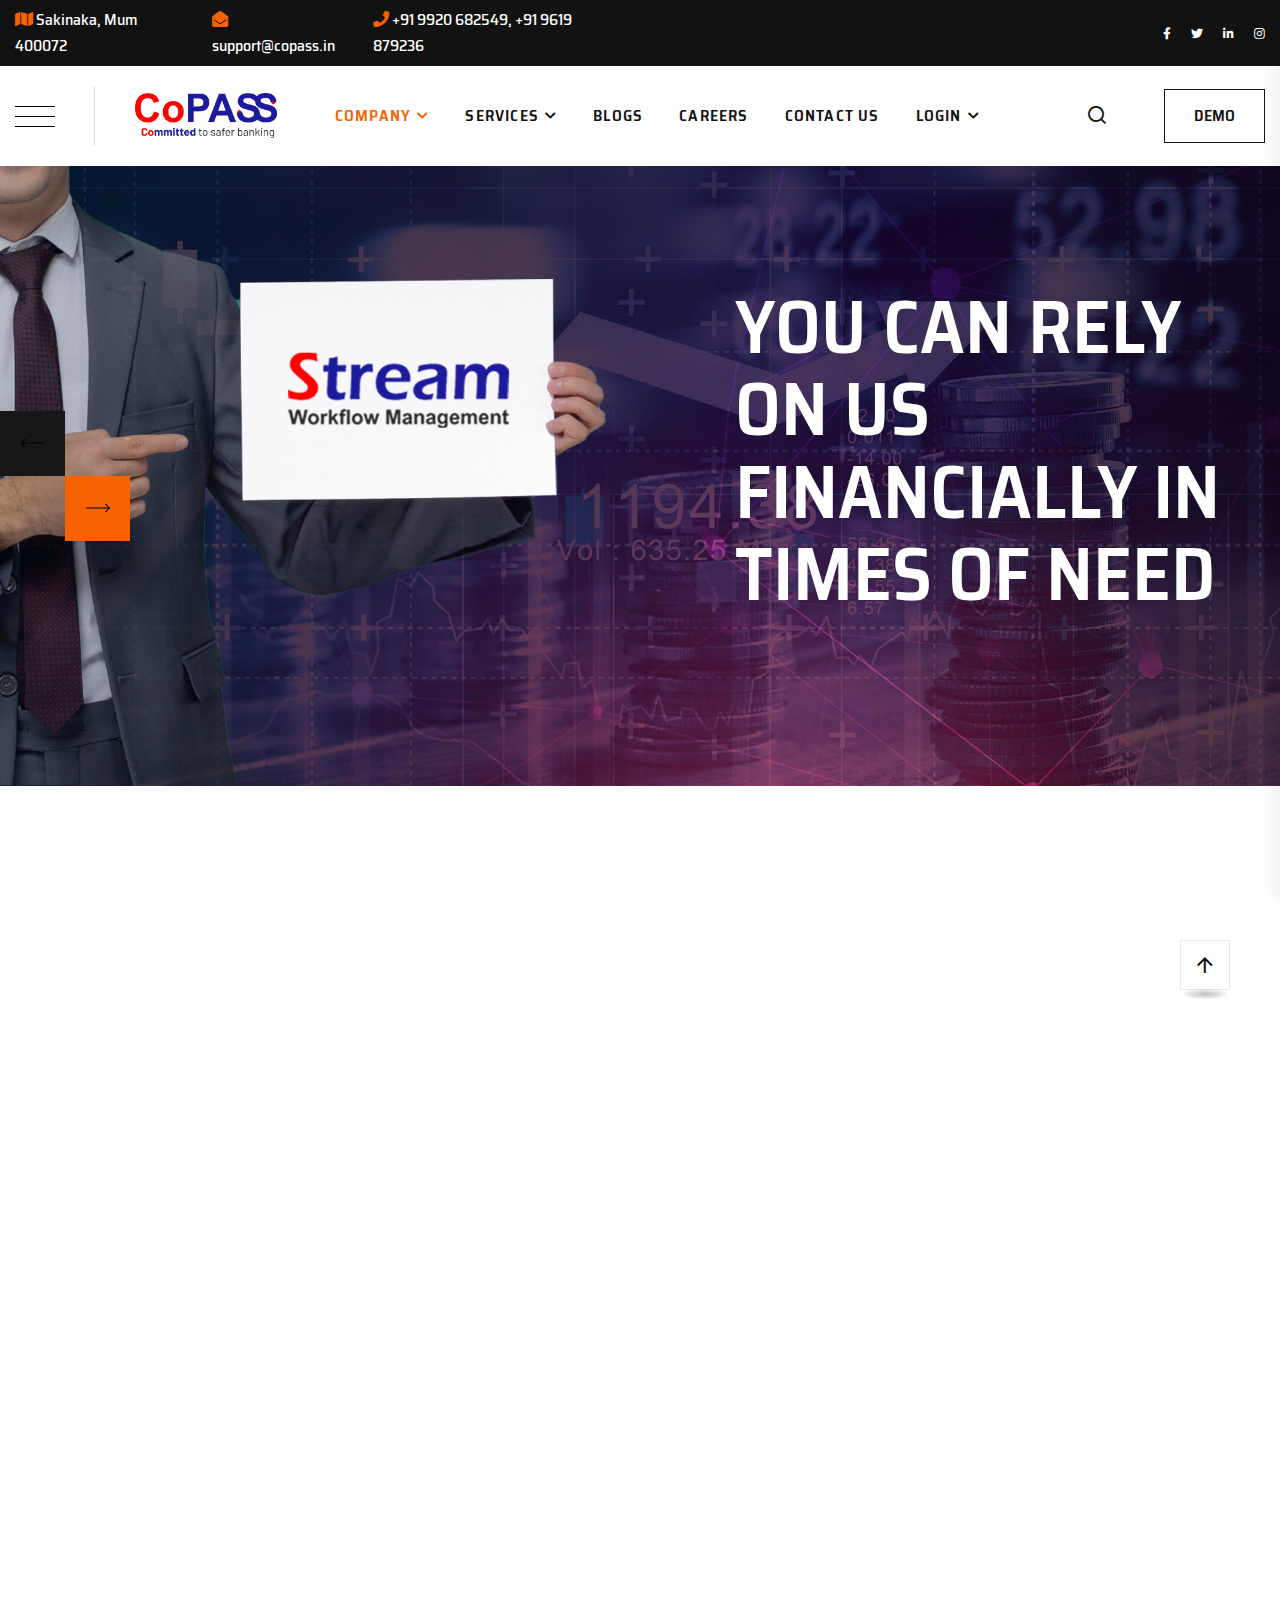
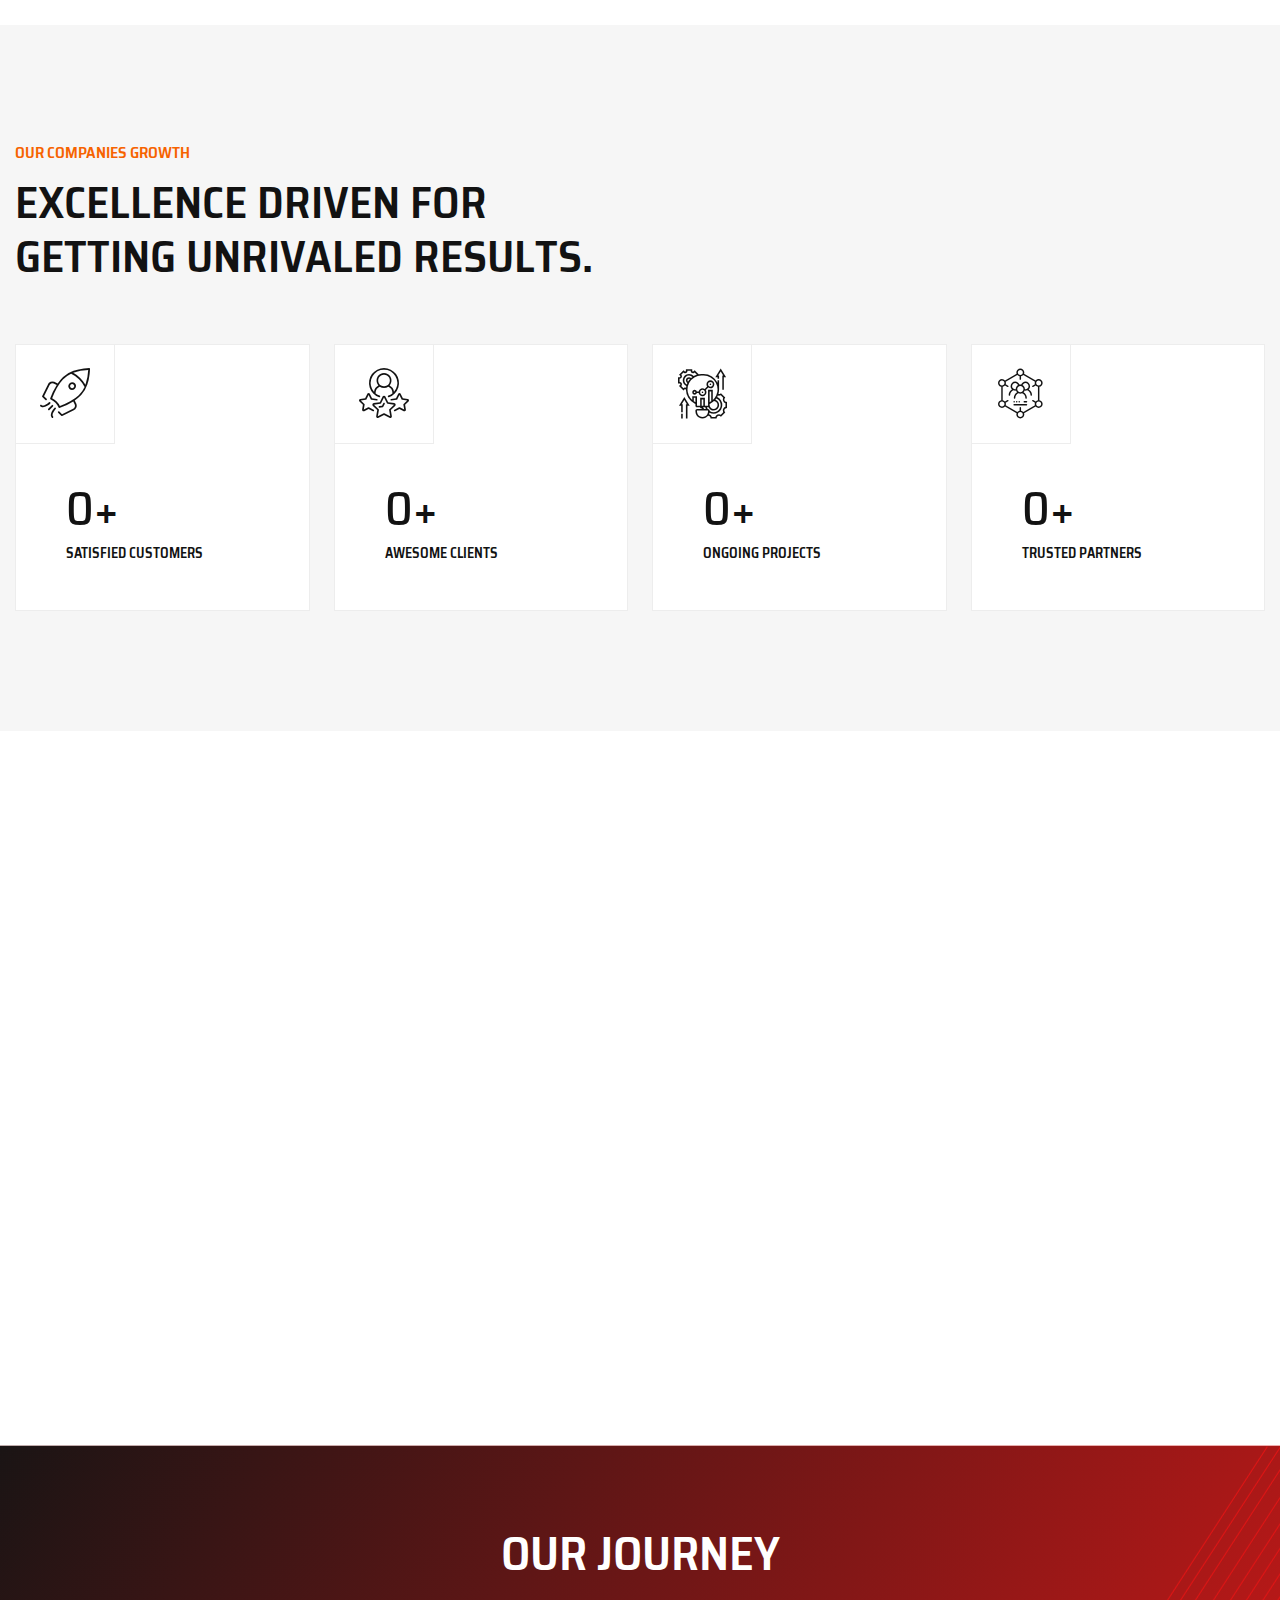
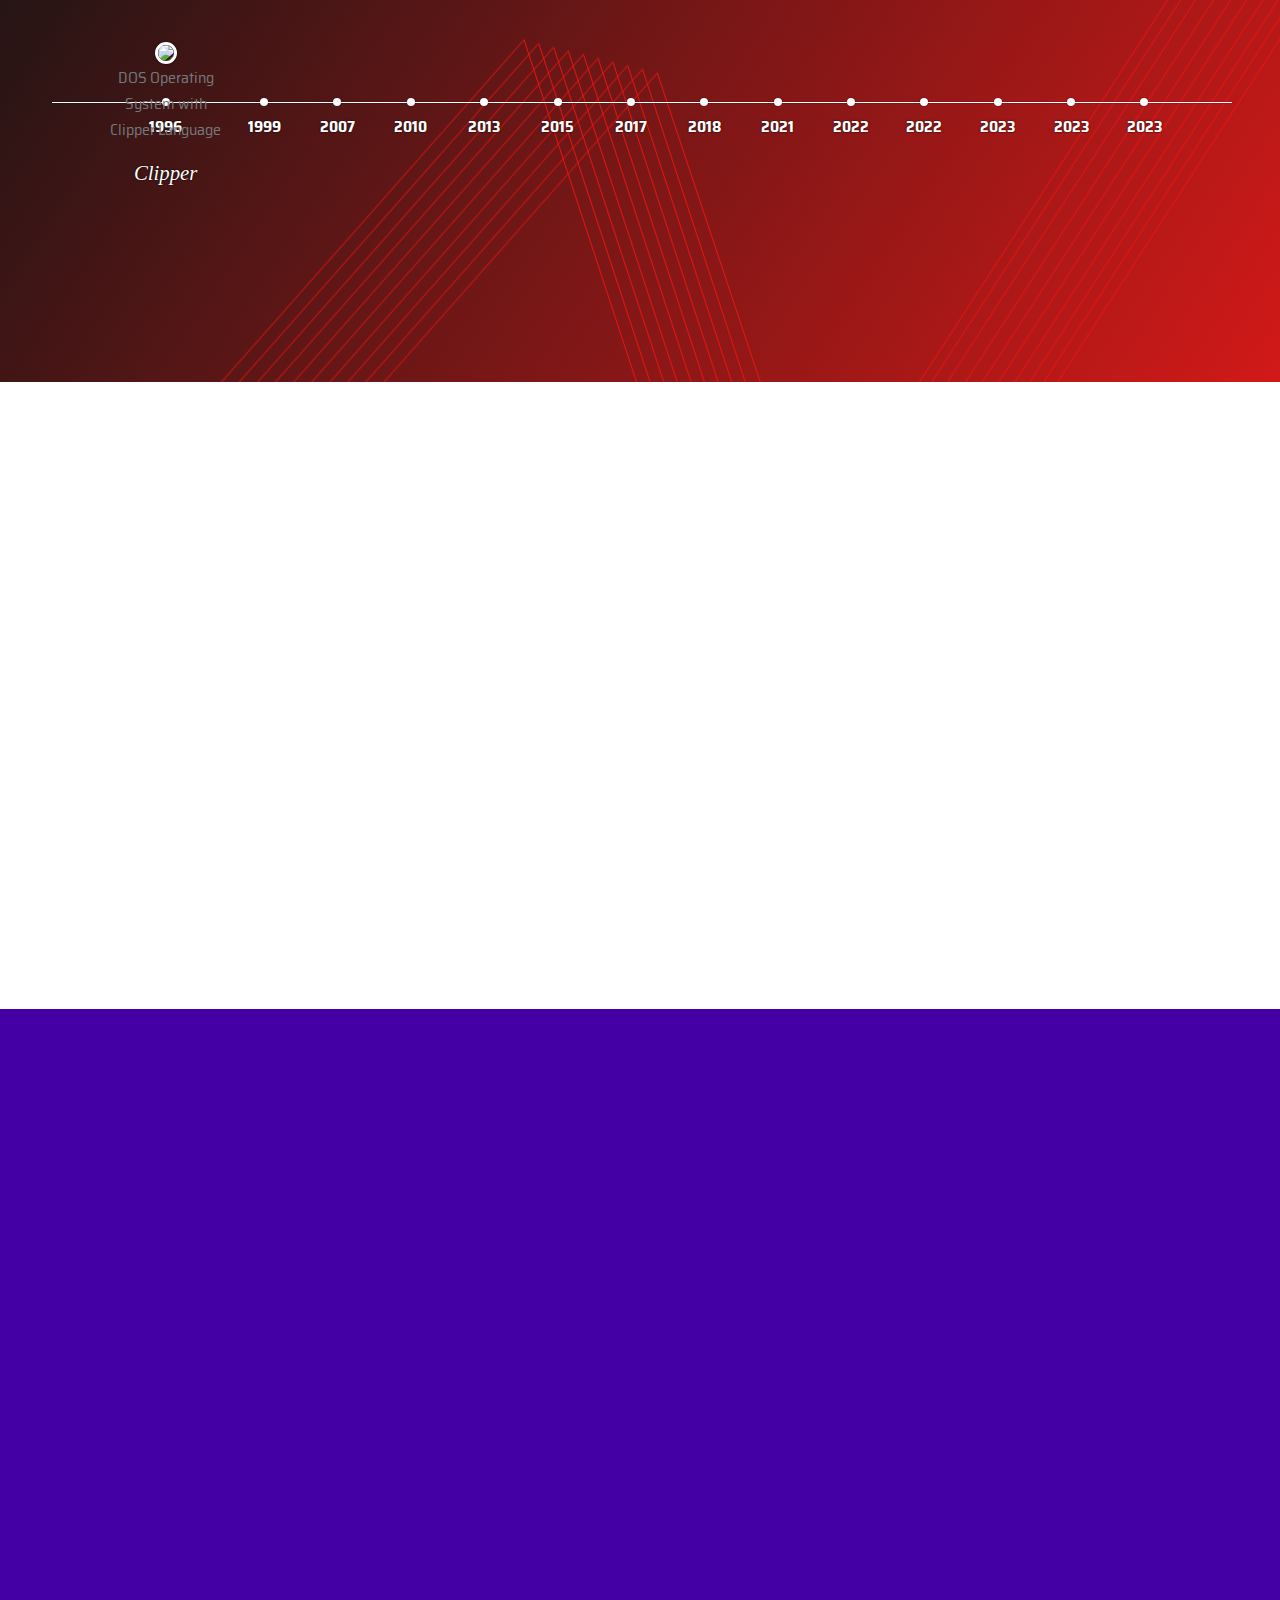
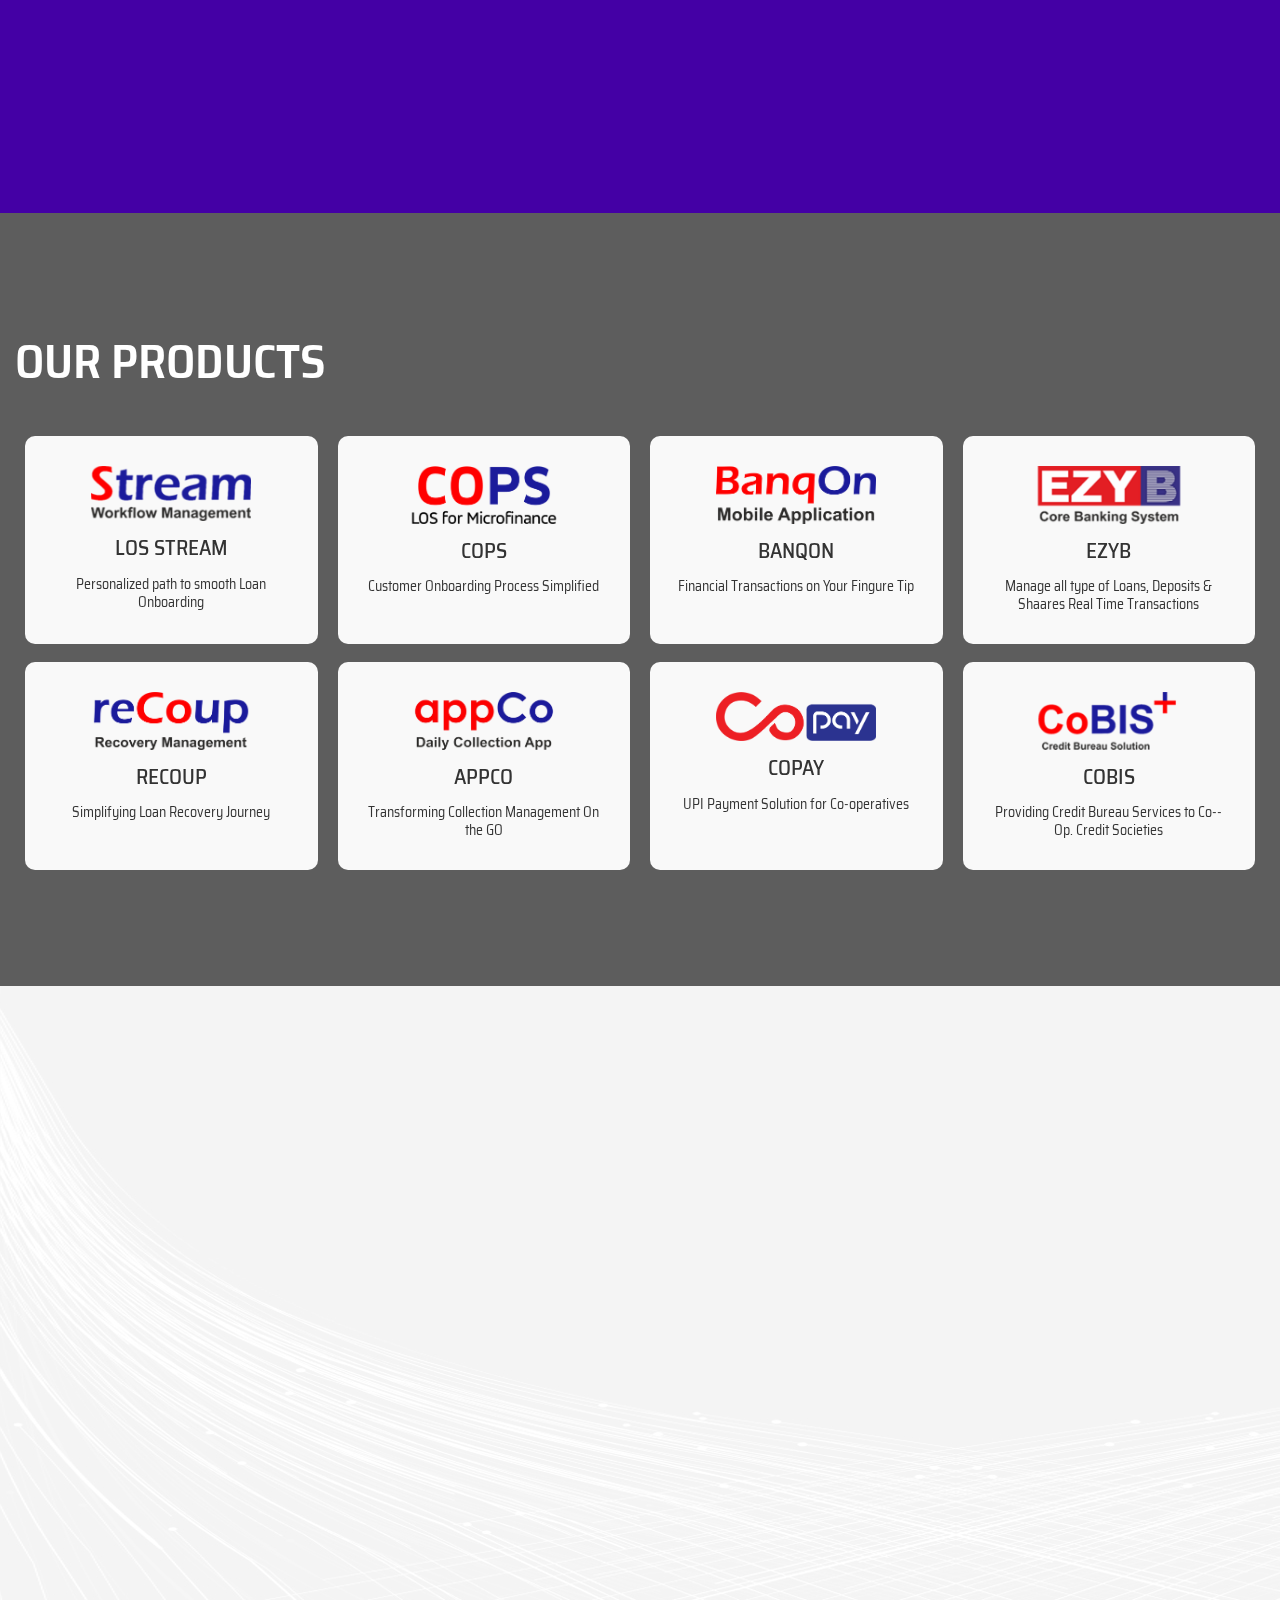
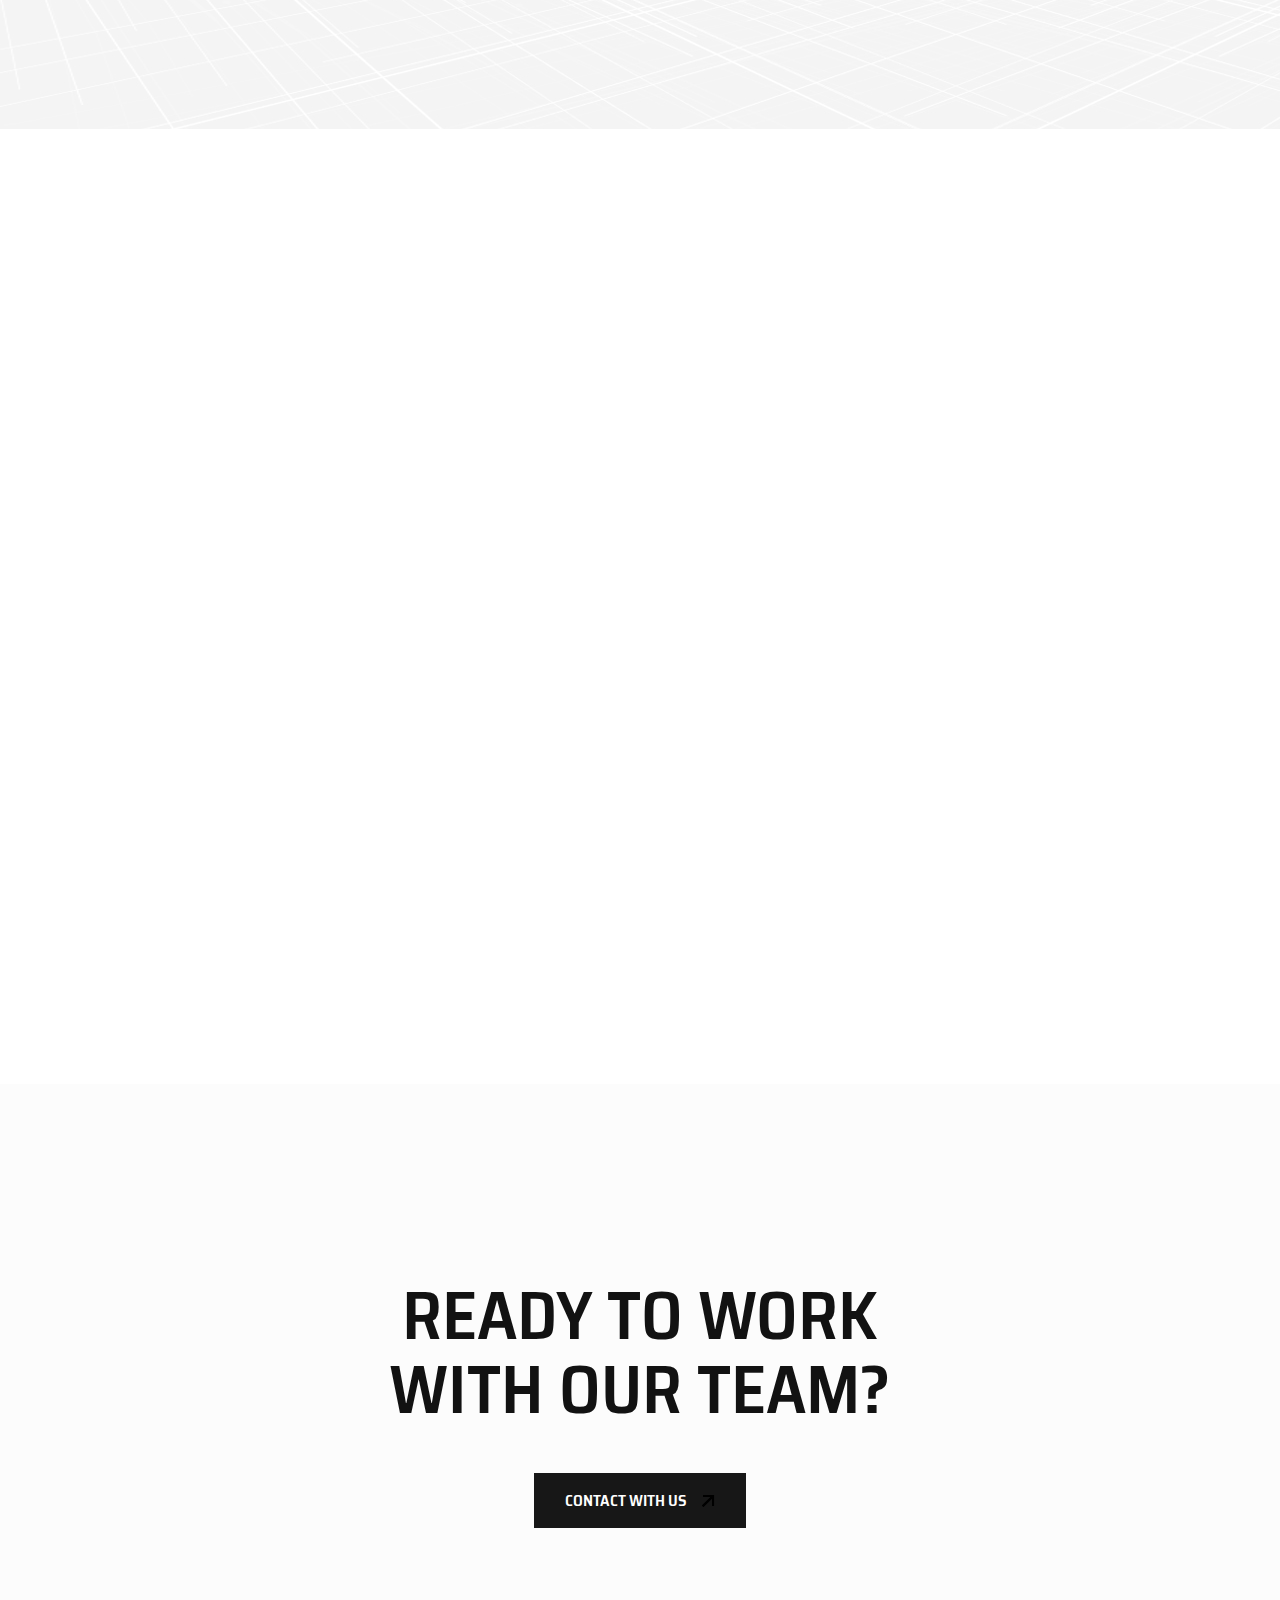
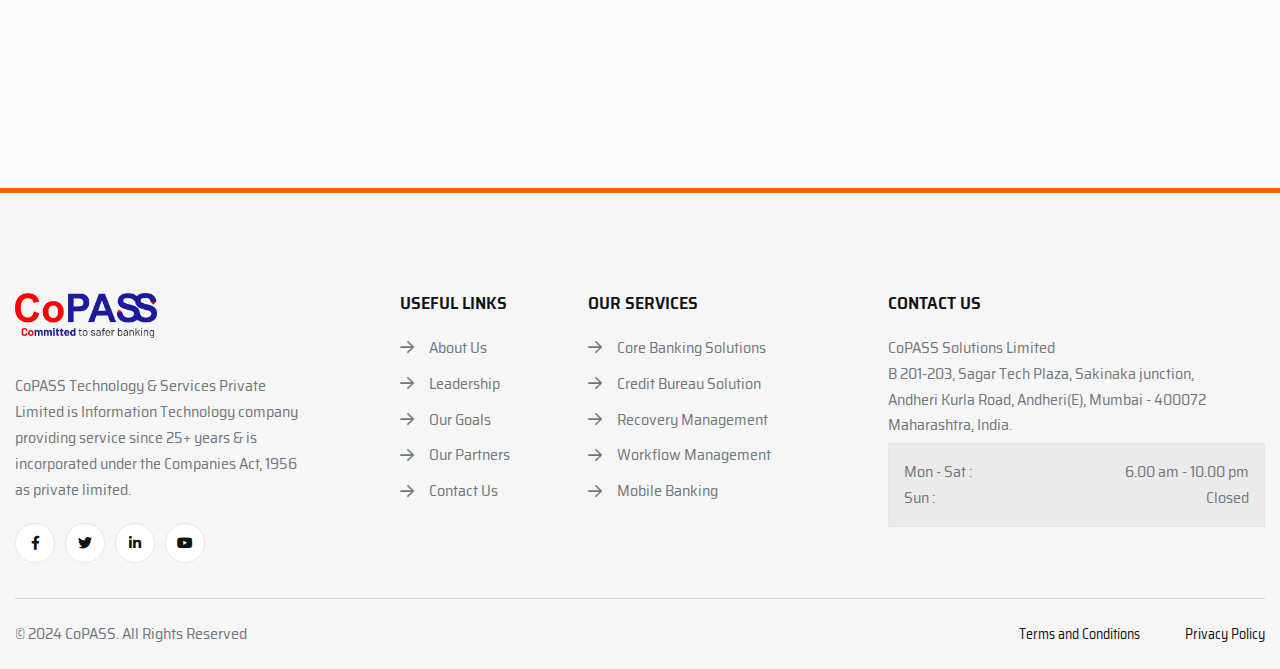
==== index.html @ dddc406e "CoPASS" ====
<!doctype html>
<html class="no-js" lang="en">

<head>
    <meta charset="utf-8">
    <meta http-equiv="x-ua-compatible" content="ie=edge">
    <title>CoPASS</title>
    <meta name="description" content="Renova - Construction Building & Renovation Template">
    <meta name="viewport" content="width=device-width, initial-scale=1">

    <link rel="shortcut icon" type="image/x-icon" href="assets/img/favicon.png">

    <!-- CSS here -->
    <link rel="stylesheet" href="assets/css/bootstrap.min.css">
    <link rel="stylesheet" href="assets/css/animate.min.css">
    <link rel="stylesheet" href="assets/css/magnific-popup.css">
    <link rel="stylesheet" href="assets/css/fontawesome-all.min.css">
    <link rel="stylesheet" href="assets/css/fontello.css">
    <link rel="stylesheet" href="assets/css/flaticon-set.css">
    <link rel="stylesheet" href="assets/css/swiper-bundle.min.css">
    <link rel="stylesheet" href="assets/css/default-icons.css">
    <link rel="stylesheet" href="assets/css/default.css">
    <link rel="stylesheet" href="assets/css/odometer.css">
    <link rel="stylesheet" href="assets/css/jquery-ui.css">
    <link rel="stylesheet" href="assets/css/aos.css">
    <link rel="stylesheet" href="assets/css/tg-cursor.css">
    <link rel="stylesheet" href="assets/css/main.css">
    <link rel="stylesheet" href="assets/css/custom.css">
</head>

<body>

    <!--Preloader-->
    <div id="preloader">
        <div id="loader" class="loader">
            <div class="loader-container">
                <div class="loader-icon"><img src="assets/img/logo/preloader.svg" alt="Preloader"></div>
            </div>
        </div>
    </div>
    <!--Preloader-end -->

    <!-- Scroll-top -->
    <button class="scroll__top scroll-to-target" data-target="html">
        <i class="renova-up-arrow"></i>
    </button>
    <!-- Scroll-top-end-->

    <!-- header-area -->
    <header>
        <div class="tg-header__top">
            <div class="container custom-container">
                <div class="row align-items-center">
                    <div class="col-lg-6">
                        <div class="tg-header__top-menu">
                            <ul class="list-wrap">
                                <li>
                                    <i class="fas fa-map"></i> Sakinaka, Mum 400072
                                </li>
                                <li>
                                    <i class="fas fa-envelope-open"></i> support@copass.in
                                </li>
                                <li>
                                    <i class="fas fa-phone"></i> +91 9920 682549, +91 9619 879236
                                </li>
                            </ul>
                        </div>
                    </div>
                    <!-- <div class="col-lg-4">
                        <div class="tg-header__top-delivery">
                            <p>Express delivery and free returns within 24 hours</p>
                        </div>
                    </div> -->
                    <div class="col-lg-6">
                        <div class="tg-header__top-social">
                            <ul class="list-wrap">
                                <li><a href="https://www.facebook.com/" target="_blank"><i class="fab fa-facebook-f"></i></a></li>
                                <li><a href="https://twitter.com/home" target="_blank"><i class="fab fa-twitter"></i></a></li>
                                <li><a href="https://www.linkedin.com/" target="_blank"><i class="fab fa-linkedin-in"></i></a></li>
                                <li><a href="https://www.instagram.com/" target="_blank"><i class="fab fa-instagram"></i></a></li>
                            </ul>
                        </div>
                    </div>
                </div>
            </div>
        </div>
        <div id="header-fixed-height"></div>
        <div id="sticky-header" class="tg-header__area">
            <div class="container custom-container">
                <div class="row">
                    <div class="col-12">
                        <div class="tgmenu__wrap">
                            <nav class="tgmenu__nav">
                                <div class="offCanvas-toggle">
                                    <a href="javascript:void(0)" class="menu-tigger">
                                        <img src="assets/img/icons/bar_icon.svg" alt="" class="injectable">
                                    </a>
                                </div>
                                <div class="logo">
                                    <a href="index.html"><img src="assets/img/Copass_logo.png" alt="Logo"></a>
                                </div>
                                <div class="tgmenu__navbar-wrap tgmenu__main-menu d-none d-xl-flex">
                                    <ul class="navigation">
                                        <li class="active menu-item-has-children"><a href="#">Company</a>
                                            <ul class="sub-menu">
                                                <li class="active"><a href="about.html">About Us</a></li>
                                                <li><a href="Leadership.html">Leadership</a></li>
                                                <li><a href="Goals.html">Our Goals</a></li>
                                                <li><a href="Partners.html">Partners</a></li>
                                                <li><a href="clients.html">Clients</a></li>
                                            </ul>
                                        </li>
                                        <li class="menu-item-has-children"><a href="#">Services</a>
                                            <ul class="sub-menu">
                                                <li><a href="CoreBankingSolutions.html">Core Banking Solutions</a></li>
                                                <li><a href="CreditBureauSolution.html">Credit Bureau Solution</a></li>
                                                <li><a href="RecoveryManagement.html">Recovery Management</a></li>
                                                <li><a href="WorkflowManagement.html">Workflow Management</a></li>
                                                <li><a href="ManagementDashboard.html">Management Dashboard</a></li>
                                                <li><a href="MobileBanking.html">Mobile Banking</a></li>
                                            </ul>
                                        </li>
                                        <li>
                                            <a href="Blogs.html">Blogs</a>
                                        </li>
                                        <li>
                                            <a href="Careers.html">Careers</a>
                                        </li>
                                        <li>
                                            <a href="contact.html">Contact Us</a>
                                        </li>
                                        <li class="menu-item-has-children"><a href="#">Login</a>
                                            <ul class="sub-menu">
                                                <li><a href="https://ecloud.copass.in/Home.aspx"><img src="assets/img/ezyb.png" height="45"></a></li>
                                                <li><a href="https://ecloud.copass.in/civslogin.aspx"><img src="assets/img/cobis.png" height="45"></a></li>
                                                <li><a href="http://stream.copass.in/WF_LIVE/auth" target="_blank"><img src="assets/img/stream.png" height="45"></a></li>
                                            </ul>
                                        </li>
                                       
                                        <!-- <li class="menu-item-has-children"><a href="#">Pages</a>
                                            <ul class="sub-menu">
                                                <li><a href="about.html">About Us</a></li>
                                                <li><a href="services.html">Our Services</a></li>
                                                <li><a href="services-details.html">Services Details</a></li>
                                                <li><a href="history.html">Company History</a></li>
                                                <li><a href="company.html">Company Values</a></li>
                                                <li><a href="office.html">Our Offices</a></li>
                                                <li><a href="clients.html">Our clients</a></li>
                                                <li><a href="faq.html">Faq Page</a></li>
                                                <li><a href="team.html">Team Page</a></li>
                                                <li><a href="team-details.html">Team Details</a></li>
                                                <li><a href="appointment.html">Appointment Page</a></li>
                                                <li><a href="contact.html">Contact Us</a></li>
                                            </ul>
                                        </li> -->
                                    </ul>
                                </div>
                                <div class="tgmenu__action">
                                    <ul class="list-wrap">
                                        <li class="header-search">
                                            <a href="javascript:void(0)" class="search-open-btn"><i class="renova-search"></i></a>
                                        </li>
                                        <!-- <li class="header-cart">
                                            <a href="shop.html" class="cart-count">
                                                <i class="renova-cart"></i>
                                                <span class="mini-cart-count">2</span>
                                            </a>
                                        </li> -->
                                        <li class="header-btn">
                                            <a href="javascript:void(0)" class="btn border-btn demo-trigger">Demo</a>
                                        </li>
                                    </ul>
                                </div>
                                <div class="mobile-nav-toggler"><i class="tg-flaticon-menu-1"></i></div>
                            </nav>
                        </div>
                    </div>
                </div>
            </div>
        </div>

        <!-- Mobile Menu  -->
        <div class="tgmobile__menu">
            <nav class="tgmobile__menu-box">
                <div class="close-btn"><i class="tg-flaticon-close-1"></i></div>
                <div class="nav-logo">
                    <a href="index.html"><img src="assets/img/Copass_logo.png" alt="Logo"></a>
                </div>
                <div class="tgmobile__search">
                    <form action="#">
                        <input type="text" placeholder="Search here...">
                        <button><i class="fas fa-search"></i></button>
                    </form>
                </div>
                <div class="tgmobile__menu-outer">
                    <!--Here Menu Will Come Automatically Via Javascript / Same Menu as in Header-->
                </div>
                <div class="social-links">
                    <ul class="list-wrap">
                        <li><a href="#"><i class="fab fa-facebook-f"></i></a></li>
                        <li><a href="#"><i class="fab fa-twitter"></i></a></li>
                        <li><a href="#"><i class="fab fa-instagram"></i></a></li>
                        <li><a href="#"><i class="fab fa-linkedin-in"></i></a></li>
                        <li><a href="#"><i class="fab fa-youtube"></i></a></li>
                    </ul>
                </div>
            </nav>
        </div>
        <div class="tgmobile__menu-backdrop"></div>
        <!-- End Mobile Menu -->

        <!-- header-search -->
        <div class="search__popup">
            <div class="container">
                <div class="row">
                    <div class="col-12">
                        <div class="search__wrapper">
                            <div class="search__close">
                                <button type="button" class="search-close-btn">
                                    <svg width="18" height="18" viewBox="0 0 18 18" fill="none"
                                        xmlns="http://www.w3.org/2000/svg">
                                        <path d="M17 1L1 17" stroke="currentColor" stroke-width="1.5" stroke-linecap="round"
                                            stroke-linejoin="round"></path>
                                        <path d="M1 1L17 17" stroke="currentColor" stroke-width="1.5" stroke-linecap="round"
                                            stroke-linejoin="round"></path>
                                    </svg>
                                </button>
                            </div>
                            <div class="search__form">
                                <form action="#">
                                    <div class="search__input">
                                        <input class="search-input-field" type="text" placeholder="Type keywords here">
                                        <span class="search-focus-border"></span>
                                        <button>
                                            <svg width="20" height="20" viewBox="0 0 20 20" fill="none"
                                                xmlns="http://www.w3.org/2000/svg">
                                                <path d="M9.55 18.1C14.272 18.1 18.1 14.272 18.1 9.55C18.1 4.82797 14.272 1 9.55 1C4.82797 1 1 4.82797 1 9.55C1 14.272 4.82797 18.1 9.55 18.1Z" stroke="currentColor" stroke-width="1.5" stroke-linecap="round" stroke-linejoin="round"></path>
                                                <path d="M19.0002 19.0002L17.2002 17.2002" stroke="currentColor" stroke-width="1.5" stroke-linecap="round" stroke-linejoin="round"></path>
                                            </svg>
                                        </button>
                                    </div>
                                </form>
                            </div>
                        </div>
                    </div>
                </div>
            </div>
        </div>
        <div class="search-popup-overlay"></div>
        <!-- header-search-end -->

        <!-- offCanvas-menu -->
        <div class="offCanvas__info">
            <div class="offCanvas__close-icon menu-close">
                <button><i class="far fa-window-close"></i></button>
            </div>
            <div class="offCanvas__logo mb-30">
                <a href="index.html"><img src="assets/img/Copass_logo.png" alt="Logo"></a>
            </div>
            <div class="offCanvas__side-info mb-30">
                <div class="contact-list mb-30">
                    <h4>Office Address</h4>
                    <p>B 201-203, Sagar Tech Plaza, Sakinaka junction, Andheri Kurla Road, Andheri(E),Mumbai-400072</p>
                </div>
                <div class="contact-list mb-30">
                    <h4>Phone Number</h4>
                    <p>+91 9920 682549</p>
                    <p>+91 9619 879236</p>
                </div>
                <div class="contact-list mb-30">
                    <h4>Email Address</h4>
                    <p>support@copass.in</p>
                    <!-- <p>example.mail@hum.com</p> -->
                </div>
            </div>
            <div class="offCanvas__social-icon mt-30">
                <a href="javascript:void(0)"><i class="fab fa-facebook-f"></i></a>
                <a href="javascript:void(0)"><i class="fab fa-twitter"></i></a>
                <a href="javascript:void(0)"><i class="fab fa-google-plus-g"></i></a>
                <a href="javascript:void(0)"><i class="fab fa-instagram"></i></a>
            </div>
        </div>
        <div class="offCanvas__overly"></div>
        <!-- offCanvas-menu-end -->


        <!-- Demo -->
        <div class="offCanvas__info1">
            <div class="offCanvas__close-icon menu-close">
                <button><i class="far fa-window-close"></i></button>
            </div>
            <div class="offCanvas__logo mb-30">
                <h3>Request For Demo</h3>
            </div>
            <div class="offCanvas__side-info mb-30 contact__form">

                <div class="row">
                    <div class="col-md-6">
                        <div class="form-grp">
                            <label>First Name</label>
                            <input type="text" class="form-control" name="" placeholder="Firt Name" />
                        </div>
                    </div>
                    <div class="col-md-6">
                        <div class="form-grp">
                            <label>Last Name</label>
                            <input type="text" class="form-control" name="" placeholder="Last Name" />
                        </div>
                    </div>
                    <div class="col-md-12">
                        <div class="form-grp">
                            <label>Email</label>
                            <input type="Email" class="form-control" name="" placeholder="Name here" />
                        </div>
                    </div>
                    <div class="col-md-12">
                        <div class="form-grp">
                            <label>Phone Number</label>
                            <input type="Email" class="form-control" name="" placeholder="Name here" />
                        </div>
                    </div>
                    <div class="col-md-12">
                        <div class="form-grp">
                            <button type="submit" class="btn btn-two d-block">Request Sent</button>
                        </div>
                    </div>
                </div>
            </div>
        </div>
        <div class="offCanvas__overly"></div>
        <!-- Demo-end -->

    </header>
    <!-- header-area-end -->



    <!-- main-area -->
    <main class="main-area fix">

       <!-- slider-area -->
       <section class="slider__area-two">
        <div class="swiper slider-active-two">
            <div class="swiper-wrapper">
                <div class="swiper-slide slider__bg-two" data-background="assets/img/slider/slider_shape5_14.png">
                    <div class="container">
                        <div class="row justify-content-end">
                            <div class="col-xl-6 col-lg-6">
                                <div class="slider__content-two">
                                    <!-- <span class="sub-title">Stream</span> -->
                                    <h2 class="title">You can rely on us financially in times of need</h2>
                                    <!-- <div class="slider__btn">
                                        <a href="services.html" class="btn btn-two">View Our Services <img src="assets/img/icons/right_arrow.svg" alt=""  class="injectable"></a>
                                        <a href="http://www.youtube.com/watch?v=1iIZeIy7TqM" class="btn popup-video">Watch Our Story <i class=" renova-play"></i></a>
                                    </div> -->
                                </div>
                            </div>
                        </div>
                    </div>
                    <div class="slider__shape" data-background="assets/img/slider/slider_shape5_14.png"></div>
                </div>
                <div class="swiper-slide slider__bg-two" data-background="assets/img/slider/slider_shape5_15.png">
                    <div class="container">
                        <div class="row justify-content-end">
                            <div class="col-xl-7 col-lg-7">
                                <div class="slider__content-two">
                                    <!-- <span class="sub-title">We’re working since 1985 in this field2</span> -->
                                    <h2 class="title">Loan Onboarding Process Simplified for JLG Loans</h2>
                                    <!-- <div class="slider__btn">
                                        <a href="services.html" class="btn btn-two">View Our Services <img src="assets/img/icons/right_arrow.svg" alt=""  class="injectable"></a>
                                        <a href="http://www.youtube.com/watch?v=1iIZeIy7TqM" class="btn popup-video">Watch Our Story <i class=" renova-play"></i></a>
                                    </div> -->
                                </div>
                            </div>
                        </div>
                    </div>
                    <div class="slider__shape" data-background="assets/img/slider/slider_shape5_15.png"></div>
                </div>
                <div class="swiper-slide slider__bg-two" data-background="assets/img/slider/slider_shape5_17.png">
                    <div class="container">
                        <div class="row justify-content-end">
                            <div class="col-xl-7 col-lg-7">
                                <div class="slider__content-two">
                                    <!-- <span class="sub-title">We’re working since 1985 in this field3</span> -->
                                    <h2 class="title">Mobile Banking for Easy Transactions</h2>
                                    <!-- <div class="slider__btn">
                                        <a href="services.html" class="btn btn-two">View Our Services <img src="assets/img/icons/right_arrow.svg" alt=""  class="injectable"></a>
                                        <a href="http://www.youtube.com/watch?v=1iIZeIy7TqM" class="btn popup-video">Watch Our Story <i class=" renova-play"></i></a>
                                    </div> -->
                                </div>
                            </div>
                        </div>
                    </div>
                    <div class="slider__shape" data-background="assets/img/slider/slider_shape5_17.png"></div>
                </div>
                <div class="swiper-slide slider__bg-two" data-background="assets/img/slider/slider_shape5_20.png">
                    <div class="container">
                        <div class="row justify-content-end">
                            <div class="col-xl-7 col-lg-7">
                                <div class="slider__content-two">
                                    <!-- <span class="sub-title"><img src="assets/img/Recoup_logo_white.png" height="100px" /></span> -->
                                    <h2 class="title">Empowering Recovery, Enabling Growth</h2>
                                    <!-- <div class="slider__btn">
                                        <a href="services.html" class="btn btn-two">View Our Services <img src="assets/img/icons/right_arrow.svg" alt=""  class="injectable"></a>
                                        <a href="http://www.youtube.com/watch?v=1iIZeIy7TqM" class="btn popup-video">Watch Our Story <i class=" renova-play"></i></a>
                                    </div> -->
                                </div>
                            </div>
                        </div>
                    </div>
                    <div class="slider__shape" data-background="assets/img/slider/slider_shape5_20.png"></div>
                </div>
            </div>
            <div class="slider__nav">
                <button class="slider-button-prev"><img src="assets/img/icons/long_left_arrow.svg" alt="" class="injectable"></button>
                <button class="slider-button-next"><img src="assets/img/icons/long_right_arrow.svg" alt="" class="injectable"></button>
            </div>
        </div>
       </section>
       <!-- slider-area-end -->

        <div class="about-area default-padding">
            <div class="container">
                <div class="row">
                    <div class="col-md-6 info-content" data-aos="fade-up" data-aos-delay="200">
                        <h1>We offer product design, <strong>manufacturing and engineering</strong> management services.</h1>
                        <p>
                            Seven world think timed while her. Spoil large oh he rooms on since an. Am up unwilling eagerness perceived incommode. Perceived end knowledge certainly day sweetness why cordially. Ask quick six seven offer see among. Handsome met debating sir dwelling age material. As style lived he worse dried. Offered related so visitor we private removed. Moderate do subjects to distance. Conviction up partiality as delightful is discovered. Yet jennings resolved disposed. 
                        </p>
                        <div class="author">
                            <div class="thumb">
                                <img src="file:///D:/Envato/Website%20Template/buildco-industrial-construction-template-2024-04-28-23-14-44-utc/Buildco%20v1.0/source/assets/img/800x800.png" alt="Thumb">
                            </div>
                            <div class="info">
                                <h4>Ahmed Kamal - <strong>Chairman</strong></h4>
                                <img src="file:///D:/Envato/Website%20Template/buildco-industrial-construction-template-2024-04-28-23-14-44-utc/Buildco%20v1.0/source/assets/img/signature.png" alt="signature">
                            </div>
                        </div>
                    </div>
                    <div class="col-md-6 right-content services" data-aos="fade-up" data-aos-delay="200">
                        <div class="content-box">
                            <div class="row">
                                <div class="center">
                                    <div class="col-lg-6 col-sm-6 equal-height">
                                        <div class="item">
                                            <i class="renova-flag"></i>
                                            <h4>Modern Equipments</h4>
                                            <p>
                                                Wisdom new and valley answer. Contented it so is discourse recommend.1
                                            </p>
                                        </div>
                                    </div>
                                    <div class="col-lg-6 col-sm-6 equal-height">
                                        <div class="item">
                                            <i class="renova-flag"></i>
                                            <h4>Expert Engineers</h4>
                                            <p>
                                                Wisdom new and valley answer. Contented it so is discourse recommend2.
                                            </p>
                                        </div>
                                    </div>
                                    <div class="col-lg-6 col-sm-6 equal-height">
                                        <div class="item">
                                            <i class="renova-flag"></i>
                                            <h4>Efficient Factories</h4>
                                            <p>
                                                Wisdom new and valley answer. Contented it so is discourse recommend3.
                                            </p>
                                        </div>
                                    </div>
                                    <div class="col-lg-6 col-sm-6 equal-height">
                                        <div class="item">
                                            <!-- <i class="flaticon-helmet"></i> -->
                                            <i class="renova-flag"></i>
                                            <h4>Safety Commitment</h4>
                                            <p>
                                                Wisdom new and valley answer. Contented it so is discourse recommend4.
                                            </p>
                                        </div>
                                    </div>
                                </div>
                            </div>
                        </div>
                    </div>
                </div>
            </div>
        </div>

        <!-- counter-area -->
        <section class="counter__area-three section-pt-120 section-pb-90 company_growth">
            <div class="container">
                <div class="row">
                    <div class="col-lg-6">
                        <div class="section__title section__title-three mb-60">
                            <span class="sub-title">Our companies growth</span>
                            <h2 class="title">Excellence Driven For Getting Unrivaled Results.</h2>
                        </div>
                    </div>
                </div>
                <div class="row gutter-24">
                    <div class="col-lg-3 col-sm-6">
                        <div class="counter__item-three">
                            <div class="counter__icon-three">
                                <i class="renova-rocket"></i>
                            </div>
                            <div class="counter__content-three">
                                <h2 class="count"><span class="odometer" data-count="158"></span>+</h2>
                                <p>SATISFIED CUSTOMERS</p>
                            </div>
                        </div>
                    </div>
                    <div class="col-lg-3 col-sm-6">
                        <div class="counter__item-three">
                            <div class="counter__icon-three">
                                <i class="renova-user-rating"></i>
                            </div>
                            <div class="counter__content-three">
                                <h2 class="count"><span class="odometer" data-count="182"></span>+</h2>
                                <p>AWESOME CLIENTS</p>
                            </div>
                        </div>
                    </div>
                    <div class="col-lg-3 col-sm-6">
                        <div class="counter__item-three">
                            <div class="counter__icon-three">
                                <i class="renova-construction"></i>
                            </div>
                            <div class="counter__content-three">
                                <h2 class="count"><span class="odometer" data-count="2983"></span>+</h2>
                                <p>ONGOING PROJECTS</p>
                            </div>
                        </div>
                    </div>
                    <div class="col-lg-3 col-sm-6">
                        <div class="counter__item-three">
                            <div class="counter__icon-three">
                                <i class="renova-group"></i>
                            </div>
                            <div class="counter__content-three">
                                <h2 class="count"><span class="odometer" data-count="86"></span>+</h2>
                                <p>TRUSTED PARTNERS</p>
                            </div>
                        </div>
                    </div>
                </div>
            </div>
        </section>
        <!-- counter-area-end -->

        <!-- counter-area -->
       <!-- <section class="counter__area">
            <div class="container">
                <div class="counter__item-wrap">
                    <div class="row" data-aos="fade-up" data-aos-delay="200">
                        <div class="col-lg-3 col-sm-6">
                            <div class="counter__item">
                                <div class="counter__icon">
                                    <i class="renova-happy"></i>
                                </div>
                                <div class="counter__content">
                                    <h3 class="count"><span class="odometer" data-count="3658"></span>+</h3>
                                    <p>Satisfied Customers</p>
                                </div>
                            </div>
                        </div>
                        <div class="col-lg-3 col-sm-6">
                            <div class="counter__item">
                                <div class="counter__icon">
                                    <i class="renova-brick"></i>
                                </div>
                                <div class="counter__content">
                                    <h3 class="count"><span class="odometer" data-count="658"></span>+</h3>
                                    <p>Modern Equipment</p>
                                </div>
                            </div>
                        </div>
                        <div class="col-lg-3 col-sm-6">
                            <div class="counter__item">
                                <div class="counter__icon">
                                    <i class=" renova-user-rating-2"></i>
                                </div>
                                <div class="counter__content">
                                    <h3 class="count"><span class="odometer" data-count="1500"></span>+</h3>
                                    <p>Expert Members</p>
                                </div>
                            </div>
                        </div>
                        <div class="col-lg-3 col-sm-6">
                            <div class="counter__item">
                                <div class="counter__icon">
                                    <i class="renova-badge"></i>
                                </div>
                                <div class="counter__content">
                                    <h3 class="count"><span class="odometer" data-count="153"></span>+</h3>
                                    <p>Tons Of Harvest</p>
                                </div>
                            </div>
                        </div>
                    </div>
                </div>
            </div>
       </section> -->
       <!-- counter-area-end -->


       <section class="processes text-center" id="processes">
        <div class="container"  data-aos="fade-up" data-aos-delay="200">
            <!-- <div class="row align-items-center">
                <div class="col-xl-5 col-lg-6 col-md-8">
                    <div class="section__title mb-70">
                        <h2 class="title">Apply With <br/>Ease</h2>
                        <h1 class="number">03</h1>
                    </div>
                </div>  
            </div> -->

          <div class="row clearfix">
            <div class="col-12 col-md-8 offset-md-2 col-lg-6 offset-lg-3">
              <div class="heading heading-3 text-center">
                <h2 class="heading-title">Apply with Ease</h2>
                <div class="divider">
                  <div class="line"></div>
                </div>
              </div>
            </div>
          </div>
          <div class="row">
            <div class="col-6 col-lg-3 col-sm-6">
              <div class="process-card process-card-1">
                <div class="process-content">
                  <div class="process-phase">
                    <img src="assets/img/Min_documents.png" alt="" />
                  </div>
                  <h3 class="process-title">Minimal Documentation</h3>
                  <p class="process-desc">Only KYC documents of customer and co-applicant  </p>
                </div>
              </div>
            </div>
            <div class="col-6 col-lg-3 col-sm-6">
              <div class="process-card process-card-2">
                <div class="process-content">
                  <div class="process-phase">
                    <img src="assets/img/eligibility_check.png" alt="" />
                  </div>
                  <h3 class="process-title">Eligibility Check</h3>
                  <p class="process-desc">We Know your loan eligibility immediately  </p>
                </div>
              </div>
            </div>
            <div class="col-6 col-lg-3 col-sm-6">
              <div class="process-card process-card-1">
                <div class="process-content">
                  <div class="process-phase">
                    <img src="assets/img/field_verification.png" alt="" />
                  </div>
                  <h3 class="process-title">Field Verification</h3>
                  <p class="process-desc">Appraisal at your door-step  </p>
                </div>
              </div>
            </div>
            <div class="col-6 col-lg-3 col-sm-6">
              <div class="process-card process-card-4">
                <div class="process-content">
                  <div class="process-phase">
                    <img src="assets/img/cashless_disbursement1.png" alt="" />
                  </div>
                  <h3 class="process-title">Cashless Disbursement</h3>
                  <p class="process-desc">Loan amount transferred directly to your bank account  </p>
                </div>
              </div>
            </div>
          </div>
        </div>
       </section>


       <section class="timeline_section">
           <div class="container-fluid">

            <div class="row">
                <div class="col-md-12 text-center">
                    <h2 class="heading-title">Our Journey</h2>
                </div>
            </div>
               
            <div class="timeline-wrapper clearfix">
                <div class="timeline-content-day">
                    <div class="timeline-line"></div>
                    <div class="timeline-content-item active" data-timeline="hour-8">
                        <span>1996</span>
                        <div class="timeline-content-item-reveal">
                            <a href="#">
                                <img src="https://picsum.photos/g/300/300">
                                <span>Clipper</span>
                                <p>DOS Operating System with Clipper Language</p>
                            </a>
                        </div>
                    </div>

                    <div class="timeline-content-item" data-timeline="hour-9">
                        <span>1999</span>
                        <div class="timeline-content-item-reveal">
                            <a href="#">
                                <img src="https://picsum.photos/g/300/300">
                                <span>Clipper to FoxPro</span>
                                <p>and to Visual FoxPro</p>
                            </a>
                        </div>
                    </div>

                    <div class="timeline-content-item" data-timeline="hour-10">
                        <span>2007</span>
                        <div class="timeline-content-item-reveal">
                            <a href="#">
                                <img src="https://picsum.photos/g/300/300">
                                <span>.Net</span>
                                <p>Made a Big Leap by moving to .Net</p>
                            </a>
                        </div>
                    </div>

                    <div class="timeline-content-item" data-timeline="hour-11">
                        <span>2010</span>
                        <div class="timeline-content-item-reveal">
                            <a href="#">
                                <img src="https://picsum.photos/g/300/300">
                                <span>Miicrofinance Software</span>
                                <p>for MFI Companies</p>
                            </a>
                        </div>
                    </div>

                    <div class="timeline-content-item" data-timeline="hour-12">
                        <span>2013</span>
                        <div class="timeline-content-item-reveal">
                            <a href="#">
                                <img src="https://picsum.photos/g/300/300">
                                <span>Mobile Collection</span>
                                <p>and Mobile Banking</p>
                            </a>
                        </div>
                    </div>

                    <div class="timeline-content-item" data-timeline="hour-13">
                        <span>2015</span>
                        <div class="timeline-content-item-reveal">
                            <a href="#">
                                <img src="https://picsum.photos/g/300/300">
                                <span>Mobile App</span>
                            </a>
                        </div>
                    </div>

                    <div class="timeline-content-item" data-timeline="hour-14">
                        <span>2017</span>
                        <div class="timeline-content-item-reveal">
                            <a href="#">
                                <img src="https://picsum.photos/g/300/300">
                                <span>Lorem Ipsum</span>
                            </a>
                        </div>
                    </div>

                    <div class="timeline-content-item" data-timeline="hour-15">
                        <span>2018</span>
                        <div class="timeline-content-item-reveal">
                            <a href="#">
                                <img src="https://picsum.photos/g/300/300">
                                <span>Lorem Ipsum</span>
                            </a>
                        </div>
                    </div>

                    <div class="timeline-content-item" data-timeline="hour-16">
                        <span>2021</span>
                        <div class="timeline-content-item-reveal">
                            <a href="#">
                                <img src="https://picsum.photos/g/300/300">
                                <span>Lorem Ipsum</span>
                            </a>
                        </div>
                    </div>

                    <div class="timeline-content-item" data-timeline="hour-17">
                        <span>2022</span>
                        <div class="timeline-content-item-reveal">
                            <a href="#">
                                <img src="https://picsum.photos/g/300/300">
                                <span>Lorem Ipsum</span>
                            </a>
                        </div>
                    </div>

                    <div class="timeline-content-item" data-timeline="hour-18">
                        <span>2022</span>
                        <div class="timeline-content-item-reveal">
                            <a href="#">
                                <img src="https://picsum.photos/g/300/300">
                                <span>Lorem Ipsum</span>
                            </a>
                        </div>
                    </div>

                    <div class="timeline-content-item" data-timeline="hour-19">
                        <span>2023</span>
                        <div class="timeline-content-item-reveal">
                            <a href="#">
                                <img src="https://picsum.photos/g/300/300">
                                <span>Lorem Ipsum</span>
                            </a>
                        </div>
                    </div>

                    <div class="timeline-content-item" data-timeline="hour-20">
                        <span>2023</span>
                        <div class="timeline-content-item-reveal">
                            <a href="#">
                                <img src="https://picsum.photos/g/300/300">
                                <span>Lorem Ipsum</span>
                            </a>
                        </div>
                    </div>

                    <div class="timeline-content-item" data-timeline="hour-21">
                        <span>2023</span>
                        <div class="timeline-content-item-reveal">
                            <a href="#">
                                <img src="https://picsum.photos/g/300/300">
                                <span>Lorem Ipsum</span>
                            </a>
                        </div>
                    </div>
                </div>
            </div>
           </div>
       </section>


        <div class="features-area default-padding">
            <div class="container" data-aos="fade-up" data-aos-delay="200">
                <div class="features-items text-center">
                    <div class="row align-center">
                        <!-- Single Item -->
                        <div class="single-item col-lg-4 col-md-12 col-sm-12">
                            <div class="item sm_item" data-aos="fade-up" data-aos-delay="300">
                                <div class="top">
                                    <i class="flaticon-cleaning-service"></i>
                                    <h4>Expert Employee</h4>
                                </div>
                                <p>
                                    Because we pride ourselves with over 10 years of experience each of our Team members possesses!
                                </p>
                            </div>
                            <div class="item sm_item" data-aos="fade-up" data-aos-delay="300">
                                <div class="top">
                                    <i class="flaticon-carpet-2"></i>
                                    <h4>Modern Tools</h4>
                                </div>
                                <p>
                                    Prevailed mr tolerably discourse assurance estimable applauded to points.
                                </p>
                            </div>
                        </div>
                        <!-- End Single Item -->
                        <!-- Single Item -->
                        <div class="single-item award col-lg-4 col-md-12 col-sm-12">
                            <div class="item text-center">
                                <!-- <h4>Community awards</h4> -->
                                <h2>Why Choose Us</h2>
                                <ul>
                                    <li>Crafting software with excellence in every line of code</li>
                                    <li>Elevating software excellence through quality-codes.</li>
                                    <li>To Help your business grow.</li>
                                    <li>To Digitalize your business.</li>
                                    <li>To Bring your business ideas to reality.</li>
                                    <li>To Promote your business using digital marketing.</li>
                                </ul>
                            </div>
                        </div>
                        <!-- End Single Item -->
                        <!-- Single Item -->
                        <div class="single-item col-lg-4 col-md-12 col-sm-12">
                            <div class="item sm_item" data-aos="fade-up" data-aos-delay="400">
                                <div class="top">
                                    <i class="flaticon-thumbs-up"></i>
                                    <h4>Qualified &amp; Expert</h4>
                                </div>
                                <p>
                                    Prevailed mr tolerably discourse assurance estimable applauded to points.
                                </p>
                            </div>
                            <div class="item sm_item" data-aos="fade-up" data-aos-delay="400">
                                <div class="top">
                                    <i class="flaticon-best-price-2"></i>
                                    <h4>Comfortable Price</h4>
                                </div>
                                <p>
                                    Prevailed mr tolerably discourse assurance estimable applauded to points.
                                </p>
                            </div>
                        </div>
                        <!-- End Single Item -->
                    </div>
                </div>
            </div>
        </div>


        <section class="CoreServices_section">
            <div class="container">
                <div class="row"  data-aos="fade-up" data-aos-delay="200">
                    <div class="col-md-12 text-center">
                        <h2 class="title">Our Core Services</h2>
                        <p class="subTitle">Our services & bespoke solutions ensure that you leverage infinite possibilities for your business and watch your ideas grow into a reality at speed!</p>
                    </div>
                </div>

                <div class="row">
                    <div class="col-md-12">
                        <div class="services_grid"  data-aos="fade-up" data-aos-delay="200">
                            <div class="Services_div">
                                <div class="service_contents">
                                    <div class="row">
                                        <div class="col-md-7 col-7 padd_right_0">
                                            <div class="content_div">
                                                <h4>Core Banking Services</h4>
                                                <p>We Provide Complete Core Banking Services to Co-Operative & Microfinance Sector</p>
                                            </div>
                                        </div>
                                        <div class="col-md-5 col-5">
                                            <img class="img-with-animation skip-lazy" data-delay="0" src="assets/img/CoreBankingServices.svg" alt="">
                                        </div>
                                    </div>
                                </div>
                            </div>
                            <div class="Services_div">
                                <div class="service_contents">
                                    <div class="row">
                                        <div class="col-md-7 col-7 padd_right_0">
                                            <div class="content_div">
                                                <h4>Credit Bureau Solution</h4>
                                                <p>It Provides Detailed Information about all the Loans Taken By the Loan Applicant in the Past.</p>
                                            </div>
                                        </div>
                                        <div class="col-md-5 col-5">
                                            <img class="img-with-animation skip-lazy" data-delay="0" src="assets/img/CreditBureauService.svg" alt="">
                                        </div>
                                    </div>
                                </div>
                            </div>
                            <div class="Services_div">
                                <div class="service_contents">
                                    <div class="row">
                                        <div class="col-md-7 col-7 padd_right_0">
                                            <div class="content_div">
                                                <h4>Recovery Management</h4>
                                                <!-- <p>When borrowers fall behind on their loan payments, lenders initiate the loan recovery process to recoup the outstanding debt.</p> -->
                                                <p>When borrower default on there loans, lender initiate the recovery precoss</p>
                                                <!-- <p>Recovery Managements helps recover loan debts in a streamline manner.</p> -->
                                            </div>
                                        </div>
                                        <div class="col-md-5 col-5">
                                            <img class="img-with-animation skip-lazy" data-delay="0" src="assets/img/RecoveryManagement.svg" alt="">
                                        </div>
                                    </div>
                                </div>
                            </div>
                            <div class="Services_div">
                                <div class="service_contents">
                                    <div class="row">
                                        <div class="col-md-7 col-7 padd_right_0">
                                            <div class="content_div">
                                                <h4>Loan Origination Software</h4>
                                                <p>Personalized path to smooth Loan Onboardinng Process</p>
                                            </div>
                                        </div>
                                        <div class="col-md-5 col-5">
                                            <img class="img-with-animation skip-lazy" data-delay="0" src="assets/img/LoanOriginationSoftware.svg" alt="">
                                        </div>
                                    </div>
                                </div>
                            </div>
                            <div class="Services_div">
                                <div class="service_contents">
                                    <div class="row">
                                        <div class="col-md-7 col-7 padd_right_0">
                                            <div class="content_div">
                                                <h4>Mobile <br/>Banking</h4>
                                                <p>Mobile banking is the act of making financial transactions on a mobile device.</p>
                                            </div>
                                        </div>
                                        <div class="col-md-5 col-5">
                                            <img class="img-with-animation skip-lazy" data-delay="0" src="assets/img/MobileBanking.svg" alt="">
                                        </div>
                                    </div>
                                </div>
                            </div>
                        </div>
                    </div>
                </div>

            </div>
        </section>


        <!-- <section class="ps-timeline-sec">
            <div id="particles-js">
                <div class="container">
                <div>
                    <ol class="ps-timeline">
                        <li>
                            <div class="img-handler-top">
                                <img src="http://www.physology.co.uk/wp-content/uploads/2016/02/ps-elem_03.png" alt=""/>
                            </div>
                            <div class="ps-bot">
                                <p>Do you have a recent injury or long term pain?</p>
                            </div>
                            <span class="ps-sp-top">1996</span>
                        </li>
                        <li>
                            <div class="img-handler-bot">
                                <img src="http://www.physology.co.uk/wp-content/uploads/2016/02/ps-elem_13.png" alt=""/>
                            </div>
                            <div class="ps-top">
                                <p>Have you tried Physiotherapy, Chiropractor or your GP without the pain free results?</p>
                            </div>
                            <span class="ps-sp-bot">1999</span>
                        </li>
                        <li>
                            <div class="img-handler-top">
                                <img src="http://www.physology.co.uk/wp-content/uploads/2016/02/ps-elem_05.png" alt=""/>
                            </div>
                            <div class="ps-bot">
                                <p>Let Physology assess and treat your pain with our trusted revolusionary approach.</p>
                            </div>
                            <span class="ps-sp-top">2007</span>
                        </li>
                        <li>
                            <div class="img-handler-bot">
                                <img src="http://www.physology.co.uk/wp-content/uploads/2016/02/ps-elem_10.png" alt=""/>
                            </div>
                            <div class="ps-top">
                                <p>Join our happy family of pain free clients.</p>
                            </div>
                            <span class="ps-sp-bot">2010</span>
                        </li>
                        <li>
                            <div class="img-handler-top">
                                <img src="http://www.physology.co.uk/wp-content/uploads/2016/02/ps-elem_10.png" alt=""/>
                            </div>
                            <div class="ps-top">
                                <p>Join our happy family of pain free clients.</p>
                            </div>
                            <span class="ps-sp-top">2013</span>
                        </li>
                        <li>
                            <div class="img-handler-bot">
                                <img src="http://www.physology.co.uk/wp-content/uploads/2016/02/ps-elem_10.png" alt=""/>
                            </div>
                            <div class="ps-top">
                                <p>Join our happy family of pain free clients.</p>
                            </div>
                            <span class="ps-sp-bot">2015</span>
                        </li>
                        <li>
                            <div class="img-handler-bot">
                                <img src="http://www.physology.co.uk/wp-content/uploads/2016/02/ps-elem_10.png" alt=""/>
                            </div>
                            <div class="ps-top">
                                <p>Join our happy family of pain free clients.</p>
                            </div>
                            <span class="ps-sp-top">2017</span>
                        </li>
                        <li>
                            <div class="img-handler-bot">
                                <img src="http://www.physology.co.uk/wp-content/uploads/2016/02/ps-elem_10.png" alt=""/>
                            </div>
                            <div class="ps-top">
                                <p>Join our happy family of pain free clients.</p>
                            </div>
                            <span class="ps-sp-bot">2018</span>
                        </li>
                        <li>
                            <div class="img-handler-bot">
                                <img src="http://www.physology.co.uk/wp-content/uploads/2016/02/ps-elem_10.png" alt=""/>
                            </div>
                            <div class="ps-top">
                                <p>Join our happy family of pain free clients.</p>
                            </div>
                            <span class="ps-sp-top">2021</span>
                        </li>
                        <li>
                            <div class="img-handler-bot">
                                <img src="http://www.physology.co.uk/wp-content/uploads/2016/02/ps-elem_10.png" alt=""/>
                            </div>
                            <div class="ps-top">
                                <p>Join our happy family of pain free clients.</p>
                            </div>
                            <span class="ps-sp-bot">2022</span>
                        </li>
                        <li>
                            <div class="img-handler-bot">
                                <img src="http://www.physology.co.uk/wp-content/uploads/2016/02/ps-elem_10.png" alt=""/>
                            </div>
                            <div class="ps-top">
                                <p>Join our happy family of pain free clients.</p>
                            </div>
                            <span class="ps-sp-top">2023</span>
                        </li>
                        <li>
                            <div class="img-handler-bot">
                                <img src="http://www.physology.co.uk/wp-content/uploads/2016/02/ps-elem_10.png" alt=""/>
                            </div>
                            <div class="ps-top">
                                <p>Join our happy family of pain free clients.</p>
                            </div>
                            <span class="ps-sp-bot">2023</span>
                        </li>
                        <li>
                            <div class="img-handler-bot">
                                <img src="http://www.physology.co.uk/wp-content/uploads/2016/02/ps-elem_10.png" alt=""/>
                            </div>
                            <div class="ps-top">
                                <p>Join our happy family of pain free clients.</p>
                            </div>
                            <span class="ps-sp-top">2023</span>
                        </li>
                    </ol>
                </div>
            </div>
            </div>
        </section> -->



        <!-- <section class="ps-timeline-sec" style="position: relative; display: block;">
            <div class="container">
                <div id="login-box">
                    <div class="logo">
                        <img src="http://lorempixel.com/output/people-q-c-100-100-1.jpg" class="img img-responsive img-circle center-block"/>
                        <h1 class="logo-caption"><span class="tweak">L</span>ogin</h1>
                    </div>
                    <div class="controls">
                        <input type="text" name="username" placeholder="Username" class="form-control" />
                        <input type="text" name="username" placeholder="Password" class="form-control" />
                        <button type="button" class="btn btn-default btn-block btn-custom">Login</button>
                    </div>
                </div>
            </div>
            <div id="particles-js"></div>
        </section> -->



       <!-- <section class="apply_with_easesection">
            <div class="container">
                <div class="sec-wrap">
                    <div class="heading-wrap">
                        <h2 class="title-inner">Apply <span>With Ease</span></h2>
                    </div>
                    <div class="apply-with-ease-wrap">
                        <div class="tab-content">
                            <div data-tab="0" role="tabpanel" class="tab-panel active">
                                <ul class="tab-details">
                                    <li class="tab-details-item">
                                        <div class="img-wrap">
                                            <img src="assets/img/Min_documents_black.png" alt="" class="" data-sf-ec-immutable="" />
                                        </div>
                                        <h3>
                                            Minimal<br />
                                            Documentation
                                        </h3>
                                        <p class="tab-detail-desc">Only KYC documents of customer and co-applicant</p>
                                    </li>
                                    <li class="tab-details-item">
                                        <div class="img-wrap">
                                            <img src="assets/img/eligibility_check_black.png" alt="" class="" data-sf-ec-immutable="" />
                                        </div>
                                        <h3>
                                            Eligibility<br />
                                            Check
                                        </h3>
                                        <p class="tab-detail-desc">Know your loan eligibility immediately</p>
                                    </li>
                                    <li class="tab-details-item">
                                        <div class="img-wrap">
                                            <img src="assets/img/field_verification_black.png" alt="" class="" data-sf-ec-immutable="" />
                                        </div>
                                        <h3>
                                            Field<br />
                                            Verification
                                        </h3>
                                        <p class="tab-detail-desc">Appraisal at your door-step</p>
                                    </li>
                                    <li class="tab-details-item">
                                        <div class="img-wrap">
                                            <img src="assets/img/cashless_disbursement1_black.png" alt="" class="" data-sf-ec-immutable="" />
                                        </div>
                                        <h3>Cashless <br/>Disbursement</h3>
                                        <p class="tab-detail-desc">Loan amount transferred directly to your bank account</p>
                                    </li>
                                </ul>
                            </div>
                        </div>
                    </div>
                </div>
            </div>
        </section> -->


      
        <!-- <section class="cta__area fix apply_with_easesection">
            <div class="cta__bg" data-background="assets/img/bg/cta_bg2.jpg"></div>
            <div class="container">
                <div class="sec-wrap">
                    <div class="heading-wrap">
                        <h2 class="title-inner">Apply <span>With Ease</span></h2>
                    </div>
                    <div class="apply-with-ease-wrap">
                        <div class="tab-content">
                            <div data-tab="0" role="tabpanel" class="tab-panel active">
                                <ul class="tab-details">
                                    <li class="tab-details-item">
                                        <div class="img-wrap">
                                            <img src="assets/img/Min_documents_black.png" alt="" class="" data-sf-ec-immutable="" />
                                        </div>
                                        <h3>
                                            Minimal<br />
                                            Documentation
                                        </h3>
                                        <p class="tab-detail-desc">Only KYC documents of customer and co-applicant</p>
                                    </li>
                                    <li class="tab-details-item">
                                        <div class="img-wrap">
                                            <img src="assets/img/eligibility_check_black.png" alt="" class="" data-sf-ec-immutable="" />
                                        </div>
                                        <h3>
                                            Eligibility<br />
                                            Check
                                        </h3>
                                        <p class="tab-detail-desc">Know your loan eligibility immediately</p>
                                    </li>
                                    <li class="tab-details-item">
                                        <div class="img-wrap">
                                            <img src="assets/img/field_verification_black.png" alt="" class="" data-sf-ec-immutable="" />
                                        </div>
                                        <h3>
                                            Field<br />
                                            Verification
                                        </h3>
                                        <p class="tab-detail-desc">Appraisal at your door-step</p>
                                    </li>
                                    <li class="tab-details-item">
                                        <div class="img-wrap">
                                            <img src="assets/img/cashless_disbursement1_black.png" alt="" class="" data-sf-ec-immutable="" />
                                        </div>
                                        <h3>Cashless <br/>Disbursement</h3>
                                        <p class="tab-detail-desc">Loan amount transferred directly to your bank account</p>
                                    </li>
                                </ul>
                            </div>
                        </div>
                    </div>
                </div>
            </div>
            <div class="cta__shape">
                <img src="assets/img/images/cta_shape.png" alt="shape" data-aos="fade-down-left" data-aos-delay="400">
            </div>
        </section> -->
        <!-- cta-area-end --> 

       <!-- <section class="features__area section-pt-120 section-pb-90">
            <div class="container">
                <div class="row justify-content-center gutter-24">
                    <div class="col-lg-4 col-md-6" data-aos="fade-up" data-aos-delay="200">
                        <div class="features__item">
                            <div class="features__icon">
                                <i class="renova-rocket"></i>
                            </div>
                            <div class="features__content">
                                <h3 class="title">Look’s Our Mission</h3>
                                <p>Nullam tortor rhoncus nisl tristique velit taciti platea eu rutrum ridiculus, elementum.</p>
                                <a href="about.html" class="btn">Learn More <img src="assets/img/icons/right_arrow.svg" alt="" class="injectable"></a>
                            </div>
                        </div>
                    </div>
                    <div class="col-lg-4 col-md-6" data-aos="fade-up" data-aos-delay="400">
                        <div class="features__item">
                            <div class="features__icon">
                                <i class="renova-flag"></i>
                            </div>
                            <div class="features__content">
                                <h3 class="title">Team Core Values</h3>
                                <p>Nullam tortor rhoncus nisl tristique velit taciti platea eu rutrum ridiculus, elementum.</p>
                                <a href="about.html" class="btn">Learn More <img src="assets/img/icons/right_arrow.svg" alt="" class="injectable"></a>
                            </div>
                        </div>
                    </div>
                    <div class="col-lg-4 col-md-6" data-aos="fade-up" data-aos-delay="600">
                        <div class="features__item">
                            <div class="features__icon">
                                <i class="renova-book"></i>
                            </div>
                            <div class="features__content">
                                <h3 class="title">About Our Story</h3>
                                <p>Nullam tortor rhoncus nisl tristique velit taciti platea eu rutrum ridiculus, elementum.</p>
                                <a href="about.html" class="btn">Learn More <img src="assets/img/icons/right_arrow.svg" alt="" class="injectable"></a>
                            </div>
                        </div>
                    </div>
                </div>
            </div>
       </section> -->
   

   
       <!-- <section class="about__area section-pb-120">
            <div class="container">
                <div class="row align-items-center justify-content-center">
                    <div class="col-lg-6 col-md-9">
                        <div class="about__img-wrap wow img-custom-anim-left animated"  data-wow-duration="1.5s" data-wow-delay="0.1s">
                            <img src="assets/img/images/about_img.jpg" alt="img">
                            <div class="about__img-content">
                                <h4 class="title">Let’s work together</h4>
                                <a href="contact.html" class="btn">Contact Us <img src="assets/img/icons/right_arrow.svg" alt="" class="injectable"></a>
                            </div>
                        </div>
                    </div>
                    <div class="col-lg-6">
                        <div class="about__content">
                            <div class="section__title mb-20">
                                <h2 class="title">Delivering our clients more project clarity...</h2>
                                <h4 class="number">01</h4>
                            </div>
                            <p>Mus gravida tellusras nibh dapibus bibendum litora phasellus curabit natoque conubia suspendisse potenti viverra vehicula, vulputate dignissim netus urna dis quisque used volutpat consequat fermentum.</p>
                            <div class="about__list-box-wrap">
                                <div class="about__list-box" data-aos="fade-up" data-aos-delay="400">
                                    <div class="icon">
                                        <i class="renova-user-rating"></i>
                                    </div>
                                    <div class="content">
                                        <h4 class="title">We’ve Expert Members</h4>
                                        <p>Class ad porta tempus per him accumsan posuer felis sollicitudin primis malesuada ullamcorper duis.</p>
                                    </div>
                                </div>
                                <div class="about__list-box" data-aos="fade-up" data-aos-delay="600">
                                    <div class="icon">
                                        <i class="renova-brick"></i>
                                    </div>
                                    <div class="content">
                                        <h4 class="title">Bridge Construction</h4>
                                        <p>Class ad porta tempus per him accumsan posuer felis sollicitudin primis malesuada ullamcorper duis.</p>
                                    </div>
                                </div>
                            </div>
                        </div>
                    </div>
                </div>
            </div>
            </section> -->
       <!-- about-area-end -->

       

        <!-- services-area -->
        <!-- <section class="services__area section-pt-120 section-pb-90">
            <div class="container">
                <div class="row">
                    <div class="col-lg-6">
                        <div class="section__title mb-60">
                            <h2 class="title">Exceptional construction services and insight from the start.</h2>
                            <h1 class="number">02</h1>
                        </div>
                    </div>
                </div>
                <div class="row-custom">
                    <div class="col-custom active">
                        <div class="services__item">
                            <div class="services__arrow">
                                <i class="renova-top-right"></i>
                            </div>
                            <div class="services__content">
                                <h4 class="title">Construction Buildings</h4>
                                <div class="services__icon">
                                    <i class="renova-flag"></i>
                                </div>
                            </div>
                        </div>
                        <div class="services__item-hidden">
                            <div class="services__thumb">
                                <a href="services-details.html"><img src="assets/img/services/services_img01.jpg" alt="img"></a>
                            </div>
                            <div class="services__content-hidden">
                                <h2 class="title"><a href="services-details.html">Construction Buildings</a></h2>
                                <p>We offers substantial construction experience, competitive pricing, financial strength, integrity and a commitment to your project that is supported by a foundation of quality and workplace safety.</p>
                                <div class="services__btn">
                                    <a href="services-details.html" class="btn">Learn More <img src="assets/img/icons/right_arrow.svg" alt=""  class="injectable"></a>
                                </div>
                            </div>
                        </div>
                    </div>
                    <div class="col-custom">
                        <div class="services__item">
                            <div class="services__arrow">
                                <i class="renova-top-right"></i>
                            </div>
                            <div class="services__content">
                                <h4 class="title">Civil Infrastructure</h4>
                                <div class="services__icon">
                                    <i class="renova-idea"></i>
                                </div>
                            </div>
                        </div>
                        <div class="services__item-hidden">
                            <div class="services__thumb">
                                <a href="services-details.html"><img src="assets/img/services/services_img02.jpg" alt="img"></a>
                            </div>
                            <div class="services__content-hidden">
                                <h2 class="title"><a href="services-details.html">Civil Infrastructure</a></h2>
                                <p>We offers substantial construction experience, competitive pricing, financial strength, integrity and a commitment to your project that is supported by a foundation of quality and workplace safety.</p>
                                <div class="services__btn">
                                    <a href="services-details.html" class="btn">Learn More <img src="assets/img/icons/right_arrow.svg" alt=""  class="injectable"></a>
                                </div>
                            </div>
                        </div>
                    </div>
                    <div class="col-custom">
                        <div class="services__item">
                            <div class="services__arrow">
                                <i class="renova-top-right"></i>
                            </div>
                            <div class="services__content">
                                <h4 class="title">Heavy Industrial</h4>
                                <div class="services__icon">
                                    <i class="renova-thumb-screw"></i>
                                </div>
                            </div>
                        </div>
                        <div class="services__item-hidden">
                            <div class="services__thumb">
                                <a href="services-details.html"><img src="assets/img/services/services_img03.jpg" alt="img"></a>
                            </div>
                            <div class="services__content-hidden">
                                <h2 class="title"><a href="services-details.html">Heavy Industrial</a></h2>
                                <p>We offers substantial construction experience, competitive pricing, financial strength, integrity and a commitment to your project that is supported by a foundation of quality and workplace safety.</p>
                                <div class="services__btn">
                                    <a href="services-details.html" class="btn">Learn More <img src="assets/img/icons/right_arrow.svg" alt=""  class="injectable"></a>
                                </div>
                            </div>
                        </div>
                    </div>
                    <div class="col-custom">
                        <div class="services__item">
                            <div class="services__arrow">
                                <i class="renova-top-right"></i>
                            </div>
                            <div class="services__content">
                                <h4 class="title">Residential Area</h4>
                                <div class="services__icon">
                                    <i class="renova-brick"></i>
                                </div>
                            </div>
                        </div>
                        <div class="services__item-hidden">
                            <div class="services__thumb">
                                <a href="services-details.html"><img src="assets/img/services/services_img04.jpg" alt="img"></a>
                            </div>
                            <div class="services__content-hidden">
                                <h2 class="title"><a href="services-details.html">Residential Development</a></h2>
                                <p>We offers substantial construction experience, competitive pricing, financial strength, integrity and a commitment to your project that is supported by a foundation of quality and workplace safety.</p>
                                <div class="services__btn">
                                    <a href="services-details.html" class="btn">Learn More <img src="assets/img/icons/right_arrow.svg" alt=""  class="injectable"></a>
                                </div>
                            </div>
                        </div>
                    </div>
                </div>
            </div>
        </section> -->
        <!-- services-area-end -->

        <!-- cta-area -->
        <!-- <section class="cta__area fix">
            <div class="cta__bg" data-background="assets/img/h-blog-bg.jpg"></div>
            <div class="container">
                <div class="row align-items-end">
                    <div class="col-lg-8">
                        <div class="cta__content">
                            <h2 class="title">Ready to work with <br> our team?</h2>
                            <div class="cta__btn">
                                <a href="contact.html" class="btn transparent-btn">Contact With Us <img src="assets/img/icons/right_arrow.svg" alt="" class="injectable"></a>
                            </div>
                        </div>
                    </div>
                    <div class="col-lg-4">
                        <div class="cta__content-right" data-aos="fade-up" data-aos-delay="600">
                            <h4 class="title">Leading Developer Of Commercial & Residential Projects</h4>
                        </div>
                    </div>
                </div>
            </div>
            <div class="cta__shape">
                <img src="assets/img/images/cta_shape.png" alt="shape" data-aos="fade-down-left" data-aos-delay="400">
            </div>
        </section> -->
        <!-- cta-area-end -->

        <!-- cta-area -->
        <section class="cta__area fix product_area">
            <div class="cta__bg" data-background="assets/img/h-blog-bg.jpg"></div>
            <div class="container">
                <div class="row align-items-end">
                    <div class="col-lg-6">
                        <div class="cta__content">
                            <h2 class="title">Our Products</h2>
                        </div>
                    </div>
                </div>

                <div class="row">
                    <div class="col-md-12">
                        <ul class="product_ul">
                            <!-- <li>
                                <a href="https://codepen.io/DarkSoul-" target="_blank">
                                    <div class="darksoul-card2">
                                        <div class="circle2"></div>
                                        <img src="assets/img/stream.png" alt="DarkSoul - CodePen" style="z-index: 100;" />
                                        <h3 class="content">LOS Stream</h3>
                                        <p>Personalized path to smooth Loan Onboarding</p>
                                    </div> 
                                </a> 
                            </li> -->


                            <li class="desktop-view">
                                <a href="/business/borrow/business-msme-loans" class="pop-click">
                                    <div class="card bank-easier-card">
                                        <img class="image" src="assets/img/stream.png" alt="MSME Loan" title="">
                                        <img class="image-white" src="/sites/default/files/2024-04/Mse-loan-1_0.webp" alt="MSME Loan" title="" loading="lazy">
                                        <h3>LOS Stream</h3>
                                        <p>Personalized path to smooth Loan Onboarding</p>
                                    </div>
                                </a>
                            </li> 
                            <li class="desktop-view">
                                <a href="/video-banking" class="pop-click">
                                    <div class="card bank-easier-card">
                                        <img class="image" src="assets/img/Cops_logo.png" alt="Video Banking" title="">
                                        <img class="image-white" src="/sites/default/files/2024-04/Salary-account-white.webp" alt="Video Banking" title="" loading="lazy">
                                        <h3>COPS</h3>
                                        <p>Customer Onboarding Process Simplified</p>
                                    </div>
                                </a>
                            </li> 
                            <li class="desktop-view">
                                <a href="/personal/borrow/gold-loan-product" class="pop-click">
                                    <div class="card bank-easier-card">
                                        <img class="image" src="assets/img/banqOn_Logo.png" alt="Gold Loan" title="">
                                        <img class="image-white" src="/sites/default/files/2024-04/Gold-loan%201.webp" alt="Gold Loan" title="" loading="lazy">
                                        <h3>BanqOn</h3>
                                        <p>Financial Transactions on Your Fingure Tip</p>
                                    </div>
                                </a>
                            </li> 
                            <li class="desktop-view">
                                <a href="/rural/borrow/kisan-pragati-card" class="pop-click">
                                    <div class="card bank-easier-card">
                                        <img class="image" src="assets/img/ezyb_logo.png" alt="Micro Loan" title="">
                                        <img class="image-white" src="/sites/default/files/2024-04/Micro-loan-Copy.webp" alt="Kisan Pragati Card" title="" loading="lazy">
                                        <h3>EzyB</h3>
                                        <p>Manage all type of Loans, Deposits & Shaares Real Time Transactions</p>
                                    </div>
                            </a>
                            </li> 
                            <li class="desktop-view">
                                <a href="/personal/borrow/micro-loans/micro-group-loan" class="pop-click">
                                    <div class="card bank-easier-card">
                                        <img class="image" src="assets/img/Recoup_logo.png" alt="Micro Loan" title="">
                                        <img class="image-white" src="/sites/default/files/2024-04/Micro-loan1.webp" alt="Micro Loan" title="" loading="lazy">
                                        <h3>Recoup</h3>
                                        <p>Simplifying Loan Recovery Journey</p>
                                    </div>
                                </a>
                            </li> 
                            <li class="desktop-view">
                                <a href="/personal/third-party-product-insurance" class="pop-click">
                                    <div class="card bank-easier-card">
                                        <img class="image" src="assets/img/appco_logo.png" alt="Insurance" title="">
                                        <img class="image-white" src="/sites/default/files/2024-04/Insurance_0.webp" alt="Insurance" title="" loading="lazy">
                                        <h3>appCo</h3>
                                        <p>Transforming Collection Management On the GO</p>
                                    </div>
                                </a>
                            </li> 
                            <li class="desktop-view">
                                <a href="/personal/forex" class="pop-click">
                                    <div class="card bank-easier-card">
                                        <img class="image" src="assets/img/CPAY_logo.png" alt="Retail Forex &amp; Trade" title="">
                                        <img class="image-white" src="/sites/default/files/2024-04/Retail-Forex-Trade_0.webp" alt="Retail Forex &amp; Trade" title="" loading="lazy">
                                        <h3>CoPay</h3>
                                        <p>UPI Payment Solution for Co-operatives</p>
                                    </div>
                                </a>
                            </li> 
                            <li class="desktop-view">
                                <a href="/rural/sampoorna-family-banking" class="pop-click">
                                    <div class="card bank-easier-card">
                                        <img class="image" src="assets/img/cobis_logo.png" alt="Sampoorna Family Banking" title="">
                                        <img class="image-white" src="/sites/default/files/2024-04/Sampoorna-Family-Banking_0.webp" alt="Sampoorna Family Banking" title="" loading="lazy">
                                        <h3>CoBiS</h3>
                                        <p>Providing Credit Bureau Services to Co--Op. Credit Societies</p>
                                            
                                    </div>
                                </a>
                            </li> 
                        </ul>
                    </div>
                </div>
            </div>
            <div class="cta__shape">
                <img src="assets/img/images/cta_shape.png" alt="shape" data-aos="fade-down-left" data-aos-delay="400">
            </div>
        </section>
        <!-- cta-area-end -->

        <!-- team-area -->
        <!-- <section class="team__area">
            <div class="container">
                <div class="row">
                    <div class="col-lg-12">
                        <div class="section__title section__title-two text-center mb-60">
                            <h2 class="title">Meet our Contractor</h2>
                        </div>
                    </div>
                </div>
                <div class="row justify-content-center gutter-24">
                    <div class="col-lg-4 col-md-6">
                        <div class="team__item" data-aos="fade-up" data-aos-delay="200">
                            <div class="team__thumb">
                                <img src="assets/img/team/team_img01.jpg" alt="img">
                                <div class="team__social">
                                    <ul class="list-wrap">
                                        <li><a href="https://www.facebook.com/" target="_blank"><i class="fab fa-facebook-f"></i></a></li>
                                        <li><a href="https://twitter.com/home" target="_blank"><i class="fab fa-twitter"></i></a></li>
                                        <li><a href="https://www.linkedin.com/" target="_blank"><i class="fab fa-linkedin-in"></i></a></li>
                                        <li><a href="https://www.instagram.com/" target="_blank"><i class="fab fa-youtube"></i></a></li>
                                    </ul>
                                </div>
                            </div>
                            <div class="team__content">
                                <h2 class="title"><a href="team-details.html">Samuel Alexander</a></h2>
                                <span>Head of Construction</span>
                            </div>
                        </div>
                    </div>
                    <div class="col-lg-4 col-md-6">
                        <div class="team__item" data-aos="fade-up" data-aos-delay="400">
                            <div class="team__thumb">
                                <img src="assets/img/team/team_img02.jpg" alt="img">
                                <div class="team__social">
                                    <ul class="list-wrap">
                                        <li><a href="https://www.facebook.com/" target="_blank"><i class="fab fa-facebook-f"></i></a></li>
                                        <li><a href="https://twitter.com/home" target="_blank"><i class="fab fa-twitter"></i></a></li>
                                        <li><a href="https://www.linkedin.com/" target="_blank"><i class="fab fa-linkedin-in"></i></a></li>
                                        <li><a href="https://www.instagram.com/" target="_blank"><i class="fab fa-youtube"></i></a></li>
                                    </ul>
                                </div>
                            </div>
                            <div class="team__content">
                                <h2 class="title"><a href="team-details.html">Edward Steven</a></h2>
                                <span>Head of Construction</span>
                            </div>
                        </div>
                    </div>
                    <div class="col-lg-4 col-md-6">
                        <div class="team__item" data-aos="fade-up" data-aos-delay="600">
                            <div class="team__thumb">
                                <img src="assets/img/team/team_img03.jpg" alt="img">
                                <div class="team__social">
                                    <ul class="list-wrap">
                                        <li><a href="https://www.facebook.com/" target="_blank"><i class="fab fa-facebook-f"></i></a></li>
                                        <li><a href="https://twitter.com/home" target="_blank"><i class="fab fa-twitter"></i></a></li>
                                        <li><a href="https://www.linkedin.com/" target="_blank"><i class="fab fa-linkedin-in"></i></a></li>
                                        <li><a href="https://www.instagram.com/" target="_blank"><i class="fab fa-youtube"></i></a></li>
                                    </ul>
                                </div>
                            </div>
                            <div class="team__content">
                                <h2 class="title"><a href="team-details.html">Samuel Robert</a></h2>
                                <span>Head of Construction</span>
                            </div>
                        </div>
                    </div>
                </div>
            </div>
        </section> -->
        <!-- team-area-end -->

        <!-- project-area -->
        <section class="project__area project__bg Testimonial_section" data-background="assets/img/bg/project__bg1.jpg">
            <div class="container">
                <div class="row align-items-center">
                    <div class="col-xl-5 col-lg-6 col-md-8">
                        <div class="section__title mb-70" data-aos="fade-right" data-aos-delay="200">
                            <h2 class="title">What Our Awesome Clients Say</h2>
                            <h1 class="number">03</h1>
                        </div>
                    </div>
                    <div class="col-lg-6 col-md-4">
                        <div class="project__nav" data-aos="fade-left" data-aos-delay="200">
                            <button class="project-button-prev"><i class="renova-left-arrow"></i></button>
                            <button class="project-button-next"><i class="renova-right-arrow"></i></button>
                        </div>
                    </div>
                </div>
                <div class="swiper project_active" data-aos="fade-up" data-aos-delay="300">
                    <div class="swiper-wrapper">
                        <div class="swiper-slide">
                            <div class="project__item">
                                <div class="project__thumb">
                                    <a href="https://www.youtube.com/embed/G9J-KcqcQYY" target="_blank">
                                        <img src="assets/img/Testimonial/Testimonial1.jpg" alt="img">
                                        <img src="https://affiliateworldconferences.com/static/media/icon-play.6f3c89be.svg" class="testimonial_youtube_icon" width="40" height="40" style="cursor: pointer" >
                                    </a>
                                </div>
                                <div class="project__content">
                                    <div class="content">
                                        <h2 class="title">Person Name</h2>
                                        <span>Person Company</span>
                                        
                                    </div>
                                </div>
                            </div>
                        </div>
                        <div class="swiper-slide">
                            <div class="project__item">
                                <div class="project__thumb">
                                    <a href="https://www.youtube.com/embed/G9J-KcqcQYY" target="_blank">
                                        <img src="assets/img/Testimonial/Testimonial2.jpg" alt="img">
                                        <img src="https://affiliateworldconferences.com/static/media/icon-play.6f3c89be.svg" class="testimonial_youtube_icon" width="40" height="40" style="cursor: pointer" >
                                    </a>
                                </div>
                                <div class="project__content">
                                    <div class="content">
                                        <h2 class="title">Person Name</h2>
                                        <span>Person Company</span>
                                        
                                    </div>
                                </div>
                            </div>
                        </div>
                        <div class="swiper-slide">
                            <div class="project__item">
                                <div class="project__thumb">
                                    <a href="https://www.youtube.com/embed/G9J-KcqcQYY" target="_blank">
                                        <img src="assets/img/Testimonial/Testimonial3.jpg" alt="img">
                                        <img src="https://affiliateworldconferences.com/static/media/icon-play.6f3c89be.svg" class="testimonial_youtube_icon" width="40" height="40" style="cursor: pointer" >
                                    </a>
                                </div>
                                <div class="project__content">
                                    <div class="content">
                                        <h2 class="title">Person Name</h2>
                                        <span>Person Company</span>
                                        
                                    </div>
                                </div>
                            </div>
                        </div>
                        <div class="swiper-slide">
                            <div class="project__item">
                                <div class="project__thumb">
                                    <a href="https://www.youtube.com/embed/G9J-KcqcQYY" target="_blank">
                                        <img src="assets/img/Testimonial/Testimonial4.jpg" alt="img">
                                        <img src="https://affiliateworldconferences.com/static/media/icon-play.6f3c89be.svg" class="testimonial_youtube_icon" width="40" height="40" style="cursor: pointer" >
                                    </a>
                                </div>
                                <div class="project__content">
                                    <div class="content">
                                        <h2 class="title">Person Name</h2>
                                        <span>Person Company</span>
                                        
                                    </div>
                                </div>
                            </div>
                        </div>
                        <div class="swiper-slide">
                            <div class="project__item">
                                <div class="project__thumb">
                                    <a href="https://www.youtube.com/embed/G9J-KcqcQYY" target="_blank">
                                        <img src="assets/img/Testimonial/Testimonial5.jpg" alt="img">
                                        <img src="https://affiliateworldconferences.com/static/media/icon-play.6f3c89be.svg" class="testimonial_youtube_icon" width="40" height="40" style="cursor: pointer" >
                                    </a>
                                </div>
                                <div class="project__content">
                                    <div class="content">
                                        <h2 class="title">Person Name</h2>
                                        <span>Person Company</span>
                                        
                                    </div>
                                </div>
                            </div>
                        </div>
                        <div class="swiper-slide">
                            <div class="project__item">
                                <div class="project__thumb">
                                    <a href="https://www.youtube.com/embed/G9J-KcqcQYY" target="_blank">
                                        <img src="assets/img/Testimonial/Testimonial6.jpg" alt="img">
                                        <img src="https://affiliateworldconferences.com/static/media/icon-play.6f3c89be.svg" class="testimonial_youtube_icon" width="40" height="40" style="cursor: pointer" >
                                    </a>
                                </div>
                                <div class="project__content">
                                    <div class="content">
                                        <h2 class="title">Person Name</h2>
                                        <span>Person Company</span>
                                        
                                    </div>
                                </div>
                            </div>
                        </div>
                        <div class="swiper-slide">
                            <div class="project__item">
                                <div class="project__thumb">
                                    <a href="https://www.youtube.com/embed/G9J-KcqcQYY" target="_blank">
                                        <img src="assets/img/Testimonial/Testimonial7.jpg" alt="img">
                                        <img src="https://affiliateworldconferences.com/static/media/icon-play.6f3c89be.svg" class="testimonial_youtube_icon" width="40" height="40" style="cursor: pointer" >
                                    </a>
                                </div>
                                <div class="project__content">
                                    <div class="content">
                                        <h2 class="title">Person Name</h2>
                                        <span>Person Company</span>
                                        
                                    </div>
                                </div>
                            </div>
                        </div>
                        <div class="swiper-slide">
                            <div class="project__item">
                                <div class="project__thumb">
                                    <a href="https://www.youtube.com/embed/G9J-KcqcQYY" target="_blank">
                                        <img src="assets/img/Testimonial/Testimonial8.jpg" alt="img">
                                        <img src="https://affiliateworldconferences.com/static/media/icon-play.6f3c89be.svg" class="testimonial_youtube_icon" width="40" height="40" style="cursor: pointer" >
                                    </a>
                                </div>
                                <div class="project__content">
                                    <div class="content">
                                        <h2 class="title">Person Name</h2>
                                        <span>Person Company</span>
                                        
                                    </div>
                                </div>
                            </div>
                        </div>
                        <div class="swiper-slide">
                            <div class="project__item">
                                <div class="project__thumb">
                                    <a href="https://www.youtube.com/embed/G9J-KcqcQYY" target="_blank">
                                        <img src="assets/img/Testimonial/Testimonial9.jpg" alt="img">
                                        <img src="https://affiliateworldconferences.com/static/media/icon-play.6f3c89be.svg" class="testimonial_youtube_icon" width="40" height="40" style="cursor: pointer" >
                                    </a>
                                </div>
                                <div class="project__content">
                                    <div class="content">
                                        <h2 class="title">Person Name</h2>
                                        <span>Person Company</span>
                                        
                                    </div>
                                </div>
                            </div>
                        </div>
                        <div class="swiper-slide">
                            <div class="project__item">
                                <div class="project__thumb">
                                    <a href="https://www.youtube.com/embed/G9J-KcqcQYY" target="_blank">
                                        <img src="assets/img/Testimonial/Testimonial10.jpg" alt="img">
                                        <img src="https://affiliateworldconferences.com/static/media/icon-play.6f3c89be.svg" class="testimonial_youtube_icon" width="40" height="40" style="cursor: pointer" >
                                    </a>
                                </div>
                                <div class="project__content">
                                    <div class="content">
                                        <h2 class="title">Person Name</h2>
                                        <span>Person Company</span>
                                        
                                    </div>
                                </div>
                            </div>
                        </div>
                       
                    </div>
                </div>
            </div>
        </section>
        <!-- project-area-end -->

        <!-- faq-area -->
        <section class="faq__area section-py-120">
            <div class="container">
                <div class="row">
                    <div class="col-xl-6 col-lg-7">
                        <div class="section__title mb-70"data-aos="fade-right" data-aos-delay="200">
                            <h2 class="title">Frequently Asked <br/>Questions</h2>
                            <h1 class="number">04</h1>
                        </div>
                    </div>
                </div>
                <div class="row align-items-center justify-content-center">
                    <div class="col-lg-6 col-md-10">
                        <div class="faq__img wow img-custom-anim-left animated" data-wow-duration="1.5s" data-wow-delay="0.1s">
                            <img src="assets/img/FAQs.jpg" alt="img">
                            <div class="faq__img-content">
                                <h5 class="title">Have more doubts about micro loans? <br> Get all your queries answered here.</h5>
                            </div>
                        </div>
                    </div>
                    <div class="col-lg-6">
                        <div class="faq__wrap">
                            <div class="accordion" id="accordionExample" data-aos="fade-left" data-aos-delay="600">
                                <div class="accordion-item">
                                    <h2 class="accordion-header">
                                        <button class="accordion-button" type="button" data-bs-toggle="collapse" data-bs-target="#collapseOne" aria-expanded="true" aria-controls="collapseOne">
                                            What is a Micro Loan?
                                        </button>
                                    </h2>
                                    <div id="collapseOne" class="accordion-collapse collapse show" data-bs-parent="#accordionExample">
                                        <div class="accordion-body">
                                            <p>Micro Loan is a financial service under Rural Business Finance aimed at providing small loans to women from low-income group and help them become self-reliant.</p>
                                        </div>
                                    </div>
                                </div>
                                <div class="accordion-item">
                                    <h2 class="accordion-header">
                                        <button class="accordion-button collapsed" type="button" data-bs-toggle="collapse" data-bs-target="#collapseTwo" aria-expanded="false" aria-controls="collapseTwo">
                                            What is the eligibility to qualify for renewal of Micro Loan?
                                        </button>
                                    </h2>
                                    <div id="collapseTwo" class="accordion-collapse collapse" data-bs-parent="#accordionExample">
                                        <div class="accordion-body">
                                            <p>All the customers having active association with L&T Finance and paying their EMIs regularly are eligible for renewal of their Micro Loan.</p>
                                        </div>
                                    </div>
                                </div>
                                <div class="accordion-item">
                                    <h2 class="accordion-header">
                                        <button class="accordion-button collapsed" type="button" data-bs-toggle="collapse" data-bs-target="#collapseThree" aria-expanded="false" aria-controls="collapseThree">
                                            Can I pre-close my Micro Loan?
                                        </button>
                                    </h2>
                                    <div id="collapseThree" class="accordion-collapse collapse" data-bs-parent="#accordionExample">
                                        <div class="accordion-body">
                                            <p>You can pre-close your Micro Loan anytime with zero pre-closure charges.</p>
                                        </div>
                                    </div>
                                </div>
                                <div class="accordion-item">
                                    <h2 class="accordion-header">
                                        <button class="accordion-button collapsed" type="button" data-bs-toggle="collapse" data-bs-target="#collapseFour" aria-expanded="false" aria-controls="collapseFour">
                                            How much is the processing fee for Micro Loan?
                                        </button>
                                    </h2>
                                    <div id="collapseFour" class="accordion-collapse collapse" data-bs-parent="#accordionExample">
                                        <div class="accordion-body">
                                            <p>The processing fee on L&T Finance Micro Loan is 1% on Loan Amount + applicable taxes</p>
                                        </div>
                                    </div>
                                </div>
                                <div class="accordion-item">
                                    <h2 class="accordion-header">
                                        <button class="accordion-button collapsed" type="button" data-bs-toggle="collapse" data-bs-target="#collapseFive" aria-expanded="false" aria-controls="collapseFive">
                                            How much loan amount I can avail?
                                        </button>
                                    </h2>
                                    <div id="collapseFive" class="accordion-collapse collapse" data-bs-parent="#accordionExample">
                                        <div class="accordion-body">
                                            <p>You can avail a loan amount of ₹30,000 to ₹1,10,000</p>
                                        </div>
                                    </div>
                                </div>
                            </div>
                        </div>
                    </div>
                </div>
            </div>
        </section>
        <!-- faq-area-end -->

        <!-- work-area -->
        <section class="work__area tg-motion-effects">
            <div class="container">
                <div class="work__wrapper">
                    <div class="row justify-content-center">
                        <div class="col-lg-6">
                            <div class="work__content">
                                <h2 class="title">Ready to work with our team?</h2>
                                <div class="work__btn">
                                    <a href="contact.html" class="btn btn-three">Contact With Us <img src="assets/img/icons/right_arrow.svg" alt="" class="injectable"></a>
                                </div>
                            </div>
                        </div>
                    </div>
                    <div class="work__img-wrap">
                        <ul class="list-wrap">
                            <li data-aos="zoom-in" data-aos-delay="200">
                                <img src="https://img.freepik.com/free-photo/pretty-smiling-joyfully-female-with-fair-hair-dressed-casually-looking-with-satisfaction_176420-15187.jpg" alt="img" class="tg-motion-effects2">
                            </li>
                            <li data-aos="zoom-in" data-aos-delay="300">
                                <img src="https://img.freepik.com/free-photo/portrait-white-man-isolated_53876-40306.jpg" alt="img" class="tg-motion-effects3">
                            </li>
                            <li data-aos="zoom-in" data-aos-delay="400">
                                <img src="https://img.freepik.com/free-photo/woman-with-long-hair-yellow-hoodie-with-word-music-it_1340-39068.jpg" alt="img" class="tg-motion-effects3">
                            </li>
                            <li data-aos="zoom-in" data-aos-delay="200">
                                <img src="https://img.freepik.com/free-photo/close-up-portrait-young-bearded-man-white-shirt-jacket-posing-camera-with-broad-smile-isolated-gray_171337-629.jpg" alt="img" class="tg-motion-effects2">
                            </li>
                            <li data-aos="zoom-in" data-aos-delay="300">
                                <img src="https://images.unsplash.com/photo-1488426862026-3ee34a7d66df?ixlib=rb-4.0.3&ixid=MnwxMjA3fDB8MHxwaG90by1wYWdlfHx8fGVufDB8fHx8&auto=format&fit=crop&w=687&q=80" alt="img" class="tg-motion-effects3">
                            </li>
                            <li data-aos="zoom-in" data-aos-delay="400">
                                <img src="https://images.unsplash.com/photo-1492562080023-ab3db95bfbce?ixlib=rb-4.0.3&ixid=MnwxMjA3fDB8MHxzZWFyY2h8MTM1fHxwZW9wbGV8ZW58MHx8MHx8&auto=format&fit=crop&w=500&q=60" alt="img" class="tg-motion-effects3">
                            </li>
                        </ul>
                    </div>
                </div>
            </div>
        </section>
        <!-- work-area-end -->

        <!-- blog-post-area -->
        <!-- <section class="blog__post-area section-pt-120 section-pb-90">
            <div class="container">
                <div class="row">
                    <div class="col-xl-6 col-lg-8">
                        <div class="section__title mb-70">
                            <h2 class="title">Publishing The most demanding Blog Insights</h2>
                            <h1 class="number">05</h1>
                        </div>
                    </div>
                </div>
                <div class="row justify-content-center gutter-24">
                    <div class="col-lg-4 col-md-6">
                        <div class="blog__post-item shine__animate-item">
                            <div class="blog__post-thumb">
                                <a href="blog-details.html" class="shine__animate-link">
                                    <img src="assets/img/blog/blog_img01.jpg" alt="img">
                                </a>
                            </div>
                            <div class="blog__post-content">
                                <div class="blog__post-meta">
                                    <ul class="list-wrap">
                                        <li>By <a href="blog-details.html">david Smith</a></li>
                                        <li>03 January, 2024</li>
                                    </ul>
                                </div>
                                <h4 class="title"><a href="blog-details.html">The Ultimate Guide to Sustainable
                                Building Practices for Eco...</a></h4>
                                <a href="blog-details.html" class="btn">Read Details</a>
                            </div>
                        </div>
                    </div>
                    <div class="col-lg-4 col-md-6">
                        <div class="blog__post-item shine__animate-item">
                            <div class="blog__post-thumb">
                                <a href="blog-details.html" class="shine__animate-link">
                                    <img src="assets/img/blog/blog_img02.jpg" alt="img">
                                </a>
                            </div>
                            <div class="blog__post-content">
                                <div class="blog__post-meta">
                                    <ul class="list-wrap">
                                        <li>By <a href="blog-details.html">david Smith</a></li>
                                        <li>03 January, 2024</li>
                                    </ul>
                                </div>
                                <h4 class="title"><a href="blog-details.html">Comprehensive Look at Foundation
                                Types and Construction</a></h4>
                                <a href="blog-details.html" class="btn">Read Details</a>
                            </div>
                        </div>
                    </div>
                    <div class="col-lg-4 col-md-6">
                        <div class="blog__post-item shine__animate-item">
                            <div class="blog__post-thumb">
                                <a href="blog-details.html" class="shine__animate-link">
                                    <img src="assets/img/blog/blog_img03.jpg" alt="img">
                                </a>
                            </div>
                            <div class="blog__post-content">
                                <div class="blog__post-meta">
                                    <ul class="list-wrap">
                                        <li>By <a href="blog-details.html">david Smith</a></li>
                                        <li>03 January, 2024</li>
                                    </ul>
                                </div>
                                <h4 class="title"><a href="blog-details.html">Building a Culture of Construction Site Safety and Compliance</a></h4>
                                <a href="blog-details.html" class="btn">Read Details</a>
                            </div>
                        </div>
                    </div>
                </div>
            </div>
        </section> -->
        <!-- blog-post-area-end -->

        <!-- brand-area -->
        <!-- <div class="brand__area section-pb-120">
            <div class="container">
                <div class="swiper brand-active">
                    <div class="swiper-wrapper">
                        <div class="swiper-slide">
                            <div class="brand__item">
                                <img src="assets/img/brand/brand_img01.png" alt="img">
                            </div>
                        </div>
                        <div class="swiper-slide">
                            <div class="brand__item">
                                <img src="assets/img/brand/brand_img02.png" alt="img">
                            </div>
                        </div>
                        <div class="swiper-slide">
                            <div class="brand__item">
                                <img src="assets/img/brand/brand_img03.png" alt="img">
                            </div>
                        </div>
                        <div class="swiper-slide">
                            <div class="brand__item">
                                <img src="assets/img/brand/brand_img04.png" alt="img">
                            </div>
                        </div>
                        <div class="swiper-slide">
                            <div class="brand__item">
                                <img src="assets/img/brand/brand_img05.png" alt="img">
                            </div>
                        </div>
                        <div class="swiper-slide">
                            <div class="brand__item">
                                <img src="assets/img/brand/brand_img06.png" alt="img">
                            </div>
                        </div>
                        <div class="swiper-slide">
                            <div class="brand__item">
                                <img src="assets/img/brand/brand_img03.png" alt="img">
                            </div>
                        </div>
                    </div>
                </div>
            </div>
        </div> -->
        <!-- brand-area-end -->









    </main>
    <!-- main-area-end -->



    <!-- footer-area -->
    <footer class="footer__area">
        <div class="container">
            <!-- <div class="footer__features">
                <a href="contact.html">Commercial Building</a>
                <a href="contact.html">Remodeling Building</a>
                <a href="contact.html">Residential Development</a>
                <a href="contact.html">Architectural Development</a>
            </div> -->
            <div class="footer__top">
                <div class="row">
                    <div class="col-xl-3 col-lg-4 col-md-6 col-sm-8">
                        <div class="footer__widget">
                            <div class="footer__logo">
                                <a href="index.html"><img src="assets/img/Copass_logo.png" alt="logo"></a>
                            </div>
                            <div class="footer__content">
                                <p>CoPASS Technology & Services Private Limited is Information Technology company providing service since 25+ years & is incorporated under the Companies Act, 1956 as private limited.</p>
                            </div>
                            <div class="footer__social">
                                <ul class="list-wrap">
                                    <li><a href="https://www.facebook.com/" target="_blank"><i class="fab fa-facebook-f"></i></a></li>
                                    <li><a href="https://twitter.com/home" target="_blank"><i class="fab fa-twitter"></i></a></li>
                                    <li><a href="https://www.linkedin.com/" target="_blank"><i class="fab fa-linkedin-in"></i></a></li>
                                    <li><a href="https://www.instagram.com/" target="_blank"><i class="fab fa-youtube"></i></a></li>
                                </ul>
                            </div>
                        </div>
                    </div>
                    <div class="col-xl-2 col-lg-4 col-md-3 col-sm-4">
                        <div class="footer__widget">
                            <h4 class="footer__widget-title">Useful Links</h4>
                            <div class="footer__widget-link">
                                <ul class="list-wrap">
                                    <li>
                                        <a href="about.html"><i class="renova-right-arrow"></i><span>About Us</span></a>
                                    </li>
                                    <li>
                                        <a href="Leadership.html"><i class="renova-right-arrow"></i><span>Leadership</span></a>
                                    </li>
                                    <li>
                                        <a href="Goals.html"><i class="renova-right-arrow"></i><span>Our Goals</span></a>
                                    </li>
                                    <li>
                                        <a href="Partners.html"><i class="renova-right-arrow"></i><span>Our Partners</span></a>
                                    </li>
                                    <li>
                                        <a href="contact.html"><i class="renova-right-arrow"></i><span>Contact Us</span></a>
                                    </li>
                                </ul>
                            </div>
                        </div>
                    </div>
                    <div class="col-xl-3 col-lg-4 col-md-3 col-sm-6">
                        <div class="footer__widget">
                            <h4 class="footer__widget-title">Our Services</h4>
                            <div class="footer__widget-link">
                                <ul class="list-wrap">
                                    <li>
                                        <a href="CoreBankingSolutions.html"><i class="renova-right-arrow"></i><span>Core Banking Solutions</span></a>
                                    </li>
                                    <li>
                                        <a href="CreditBureauSolution.html"><i class="renova-right-arrow"></i><span>Credit Bureau Solution</span></a>
                                    </li>
                                    <li>
                                        <a href="RecoveryManagement.html"><i class="renova-right-arrow"></i><span>Recovery Management</span></a>
                                    </li>
                                    <li>
                                        <a href="WorkflowManagement.html"><i class="renova-right-arrow"></i><span>Workflow Management</span></a>
                                    </li>
                                    <li>
                                        <a href="MobileBanking.html"><i class="renova-right-arrow"></i><span>Mobile Banking</span></a>
                                    </li>
                                </ul>
                            </div>
                        </div>
                    </div>
                    <!-- <div class="col-xl-2 col-lg-4 col-md-4 col-sm-6">
                        <div class="footer__widget">
                            <h4 class="footer__widget-title">Quick Info</h4>
                            <div class="footer__widget-link">
                                <ul class="list-wrap">
                                    <li>
                                        <a href="about.html"><i class="renova-right-arrow"></i><span>Our Story</span></a>
                                    </li>
                                    <li>
                                        <a href="appointment.html"><i class="renova-right-arrow"></i><span>Appointment</span></a>
                                    </li>
                                    <li>
                                        <a href="contact.html"><i class="renova-right-arrow"></i><span>Terms & Condition</span></a>
                                    </li>
                                    <li>
                                        <a href="contact.html"><i class="renova-right-arrow"></i><span>Get in touch</span></a>
                                    </li>
                                    <li>
                                        <a href="project.html"><i class="renova-right-arrow"></i><span>Project Showcase</span></a>
                                    </li>
                                </ul>
                            </div>
                        </div>
                    </div> -->
                    <div class="col-xl-4 col-lg-4 col-md-8">
                        <div class="footer__widget">
                            <h4 class="footer__widget-title">CONTACT US</h4>
                            <div class="footer__newsletter">
                                <p>CoPASS Solutions Limited<br>B 201-203, Sagar Tech Plaza, Sakinaka junction, <br>Andheri Kurla Road, Andheri(E), Mumbai - 400072<br>Maharashtra, India.</p>

                                <ul>
                                    <li> <span> Mon - Sat :  </span>
                                      <div class="pull-right"> 6.00 am - 10.00 pm </div>
                                    </li>
                                    <li> <span> Sun : </span>
                                      <div class="pull-right closed"> Closed </div>
                                    </li>
                                </ul>
                            </div>
                        </div>
                    </div>
                </div>
            </div>
            <div class="footer__bottom">
                <div class="row align-items-center">
                    <div class="col-md-7">
                        <div class="copyright-text">
                            <p>© 2024 CoPASS. All Rights Reserved</p>
                        </div>
                    </div>
                    <div class="col-md-5">
                        <div class="footer__bottom-menu">
                            <ul class="list-wrap">
                                <li><a href="TermsAndConditions.html">Terms and Conditions</a></li>
                                <li><a href="PrivacyPolicy.html">Privacy Policy</a></li>
                            </ul>
                        </div>
                    </div>
                </div>
            </div>
        </div>
    </footer>
    <!-- footer-area-end -->


    <script src="assets/js/jquery-3.6.0.min.js"></script>
    <script src="assets/js/bootstrap.min.js"></script>
    <script src="assets/js/isotope.pkgd.min.js"></script>
    <script src="assets/js/imagesloaded.pkgd.min.js"></script>
    <script src="assets/js/jquery.magnific-popup.min.js"></script>
    <script src="assets/js/jquery.odometer.min.js"></script>
    <script src="assets/js/jquery.appear.js"></script>
    <script src="assets/js/swiper-bundle.min.js"></script>
    <script src="assets/js/jquery.marquee.min.js"></script>
    <script src="assets/js/tg-cursor.min.js"></script>
    <script src="assets/js/ajax-form.js"></script>
    <script src="assets/js/jquery-ui.min.js"></script>
    <script src="assets/js/svg-inject.min.js"></script>
    <script src="assets/js/tween-max.min.js"></script>
    <script src="assets/js/wow.min.js"></script>
    <script src="assets/js/aos.js"></script>
    <script src="assets/js/main.js"></script>


    <!-- <script>
        SVGInject(document.querySelectorAll("img.injectable"));
    </script> -->

    <script type="text/javascript">
        $(".timeline-wrapper .timeline-content-item > span").on("mouseenter mouseleave", function(e){
          $(".timeline-wrapper .timeline-content-item.active").removeClass("active");
          $(this).parent().addClass("active");
        });
    </script>
</body>

</html>
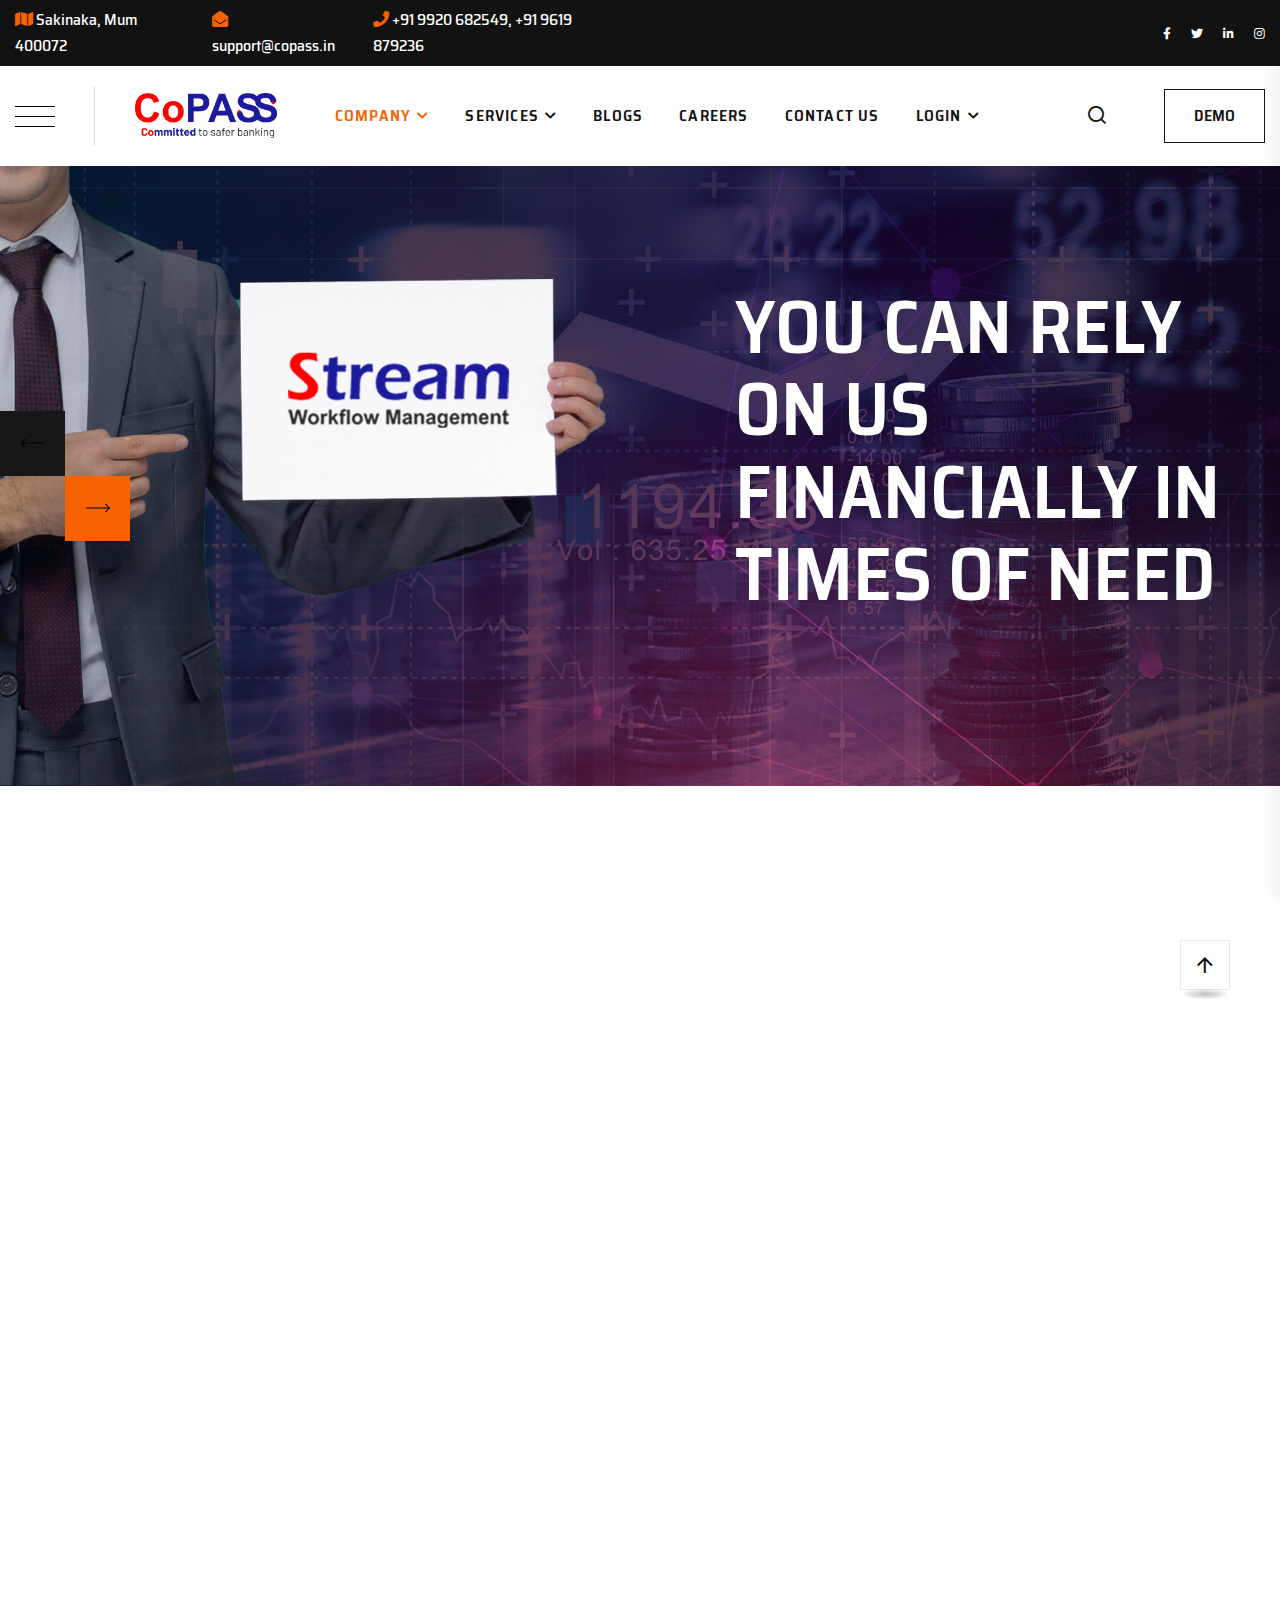
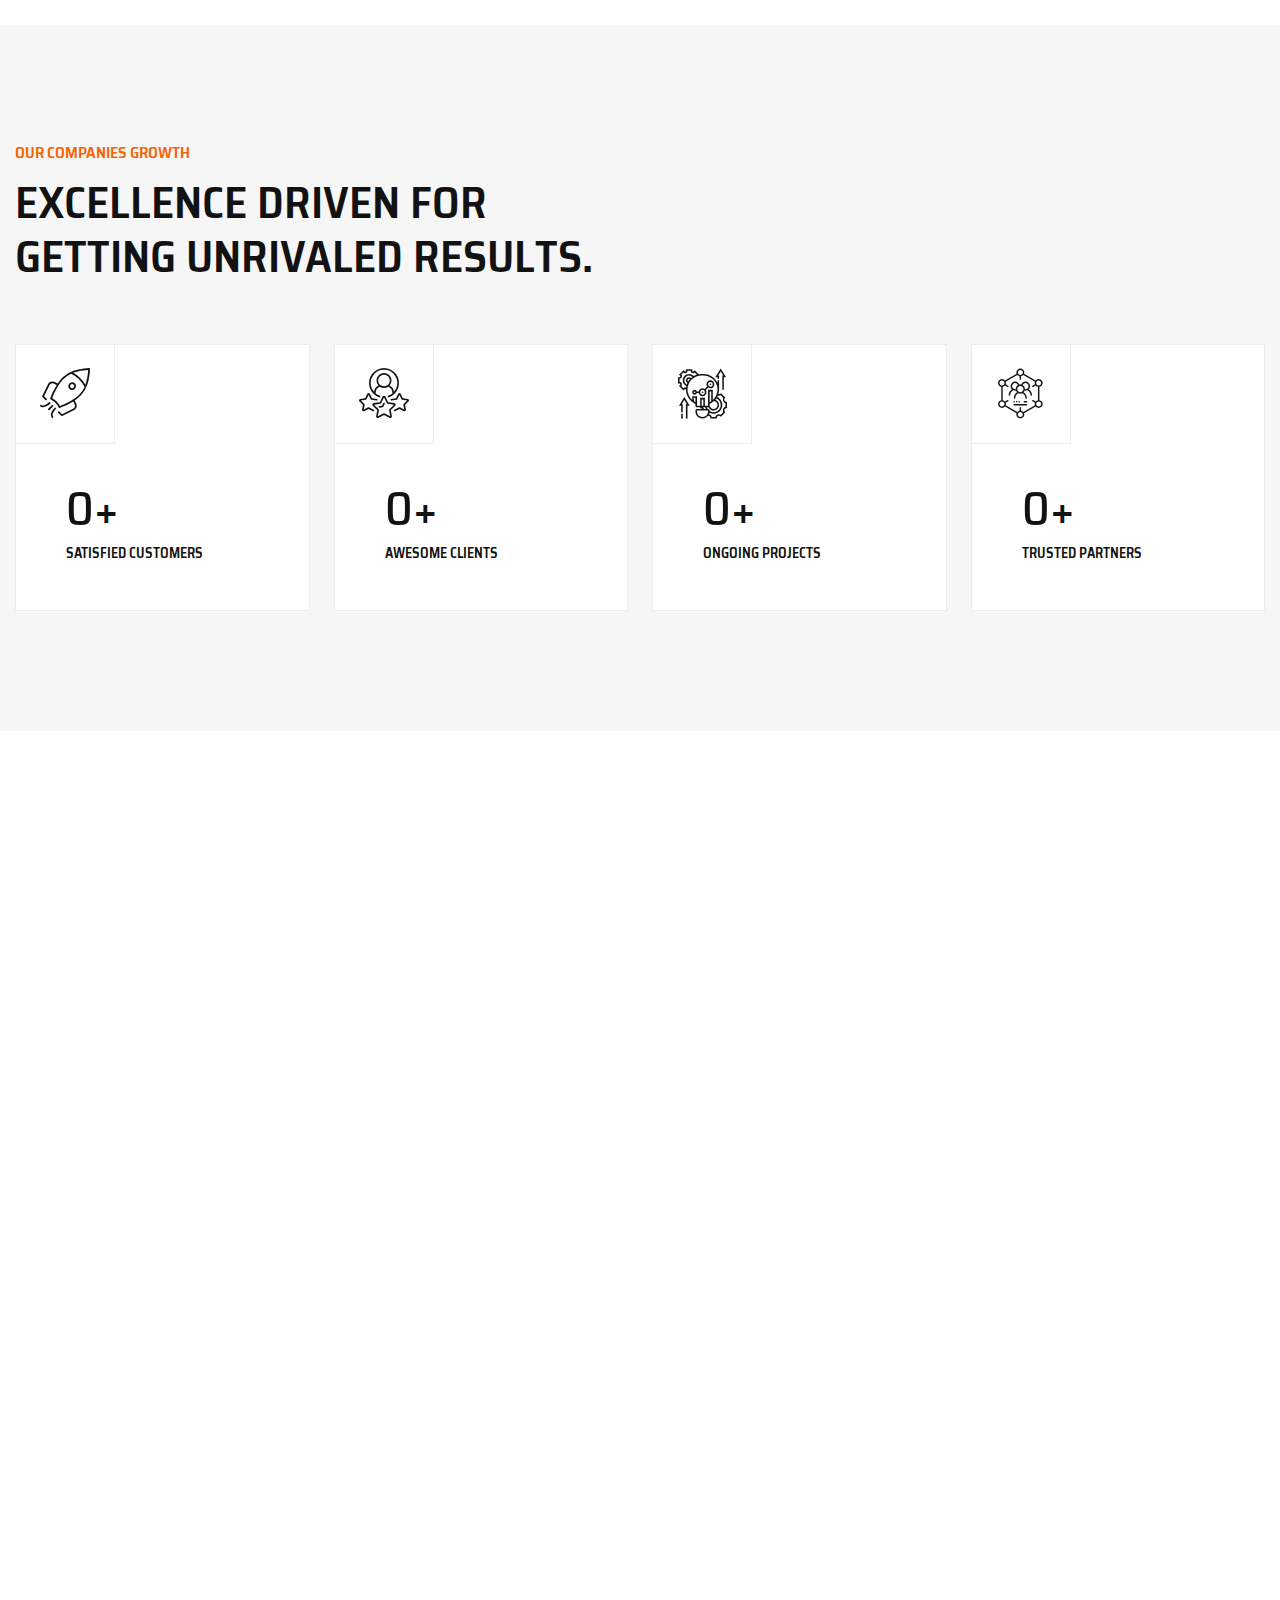
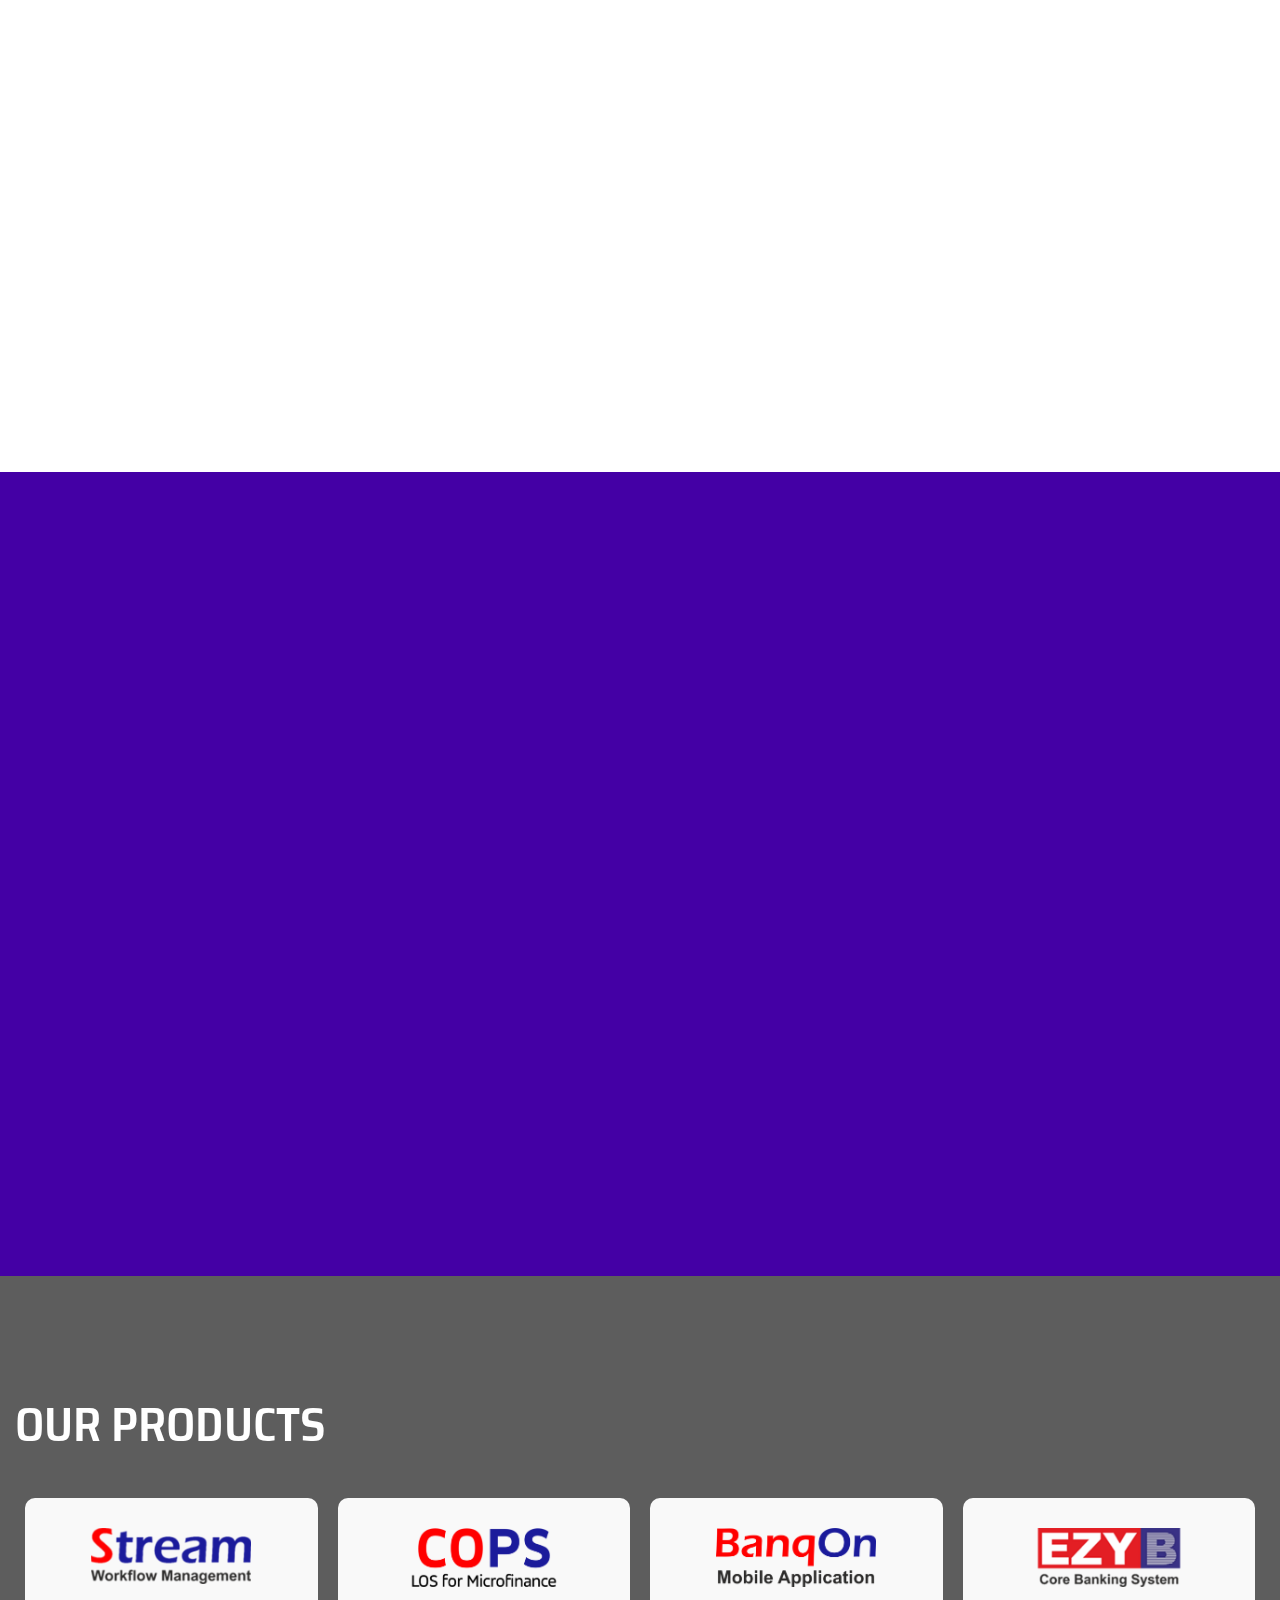
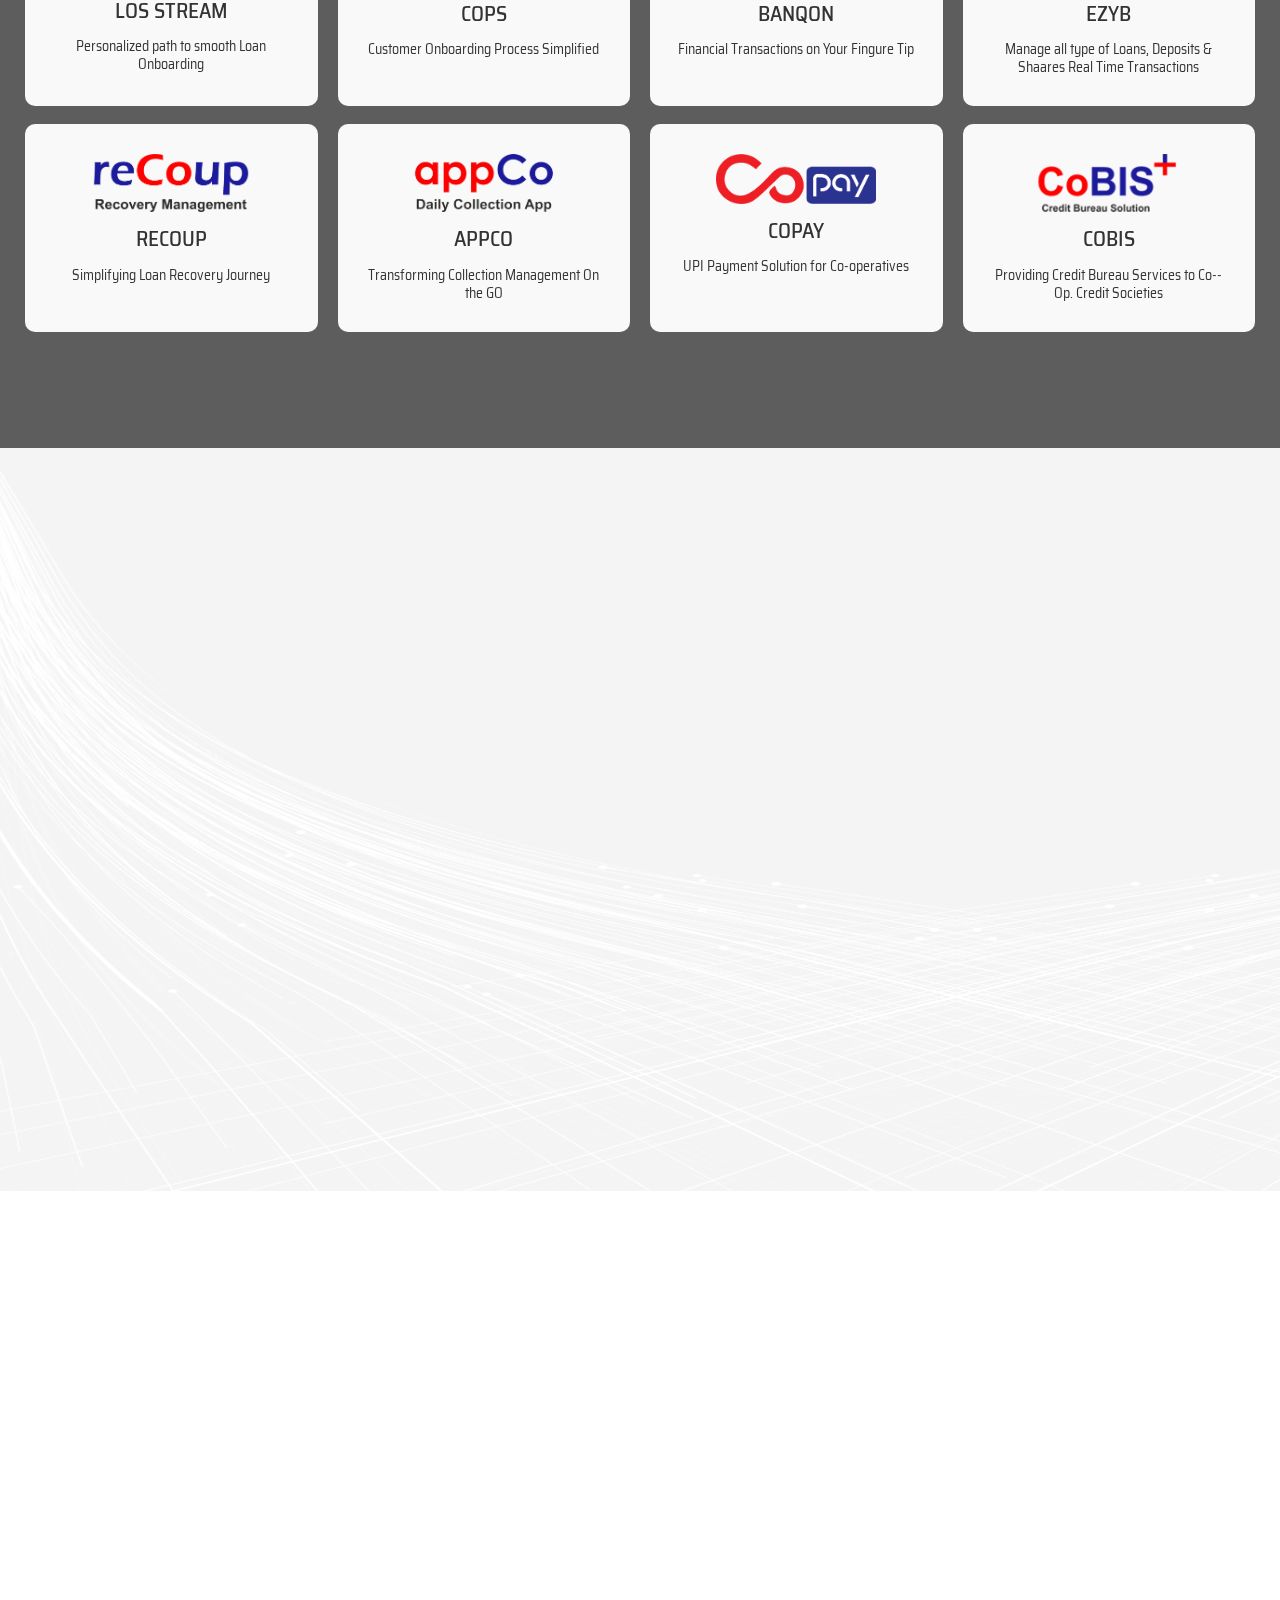
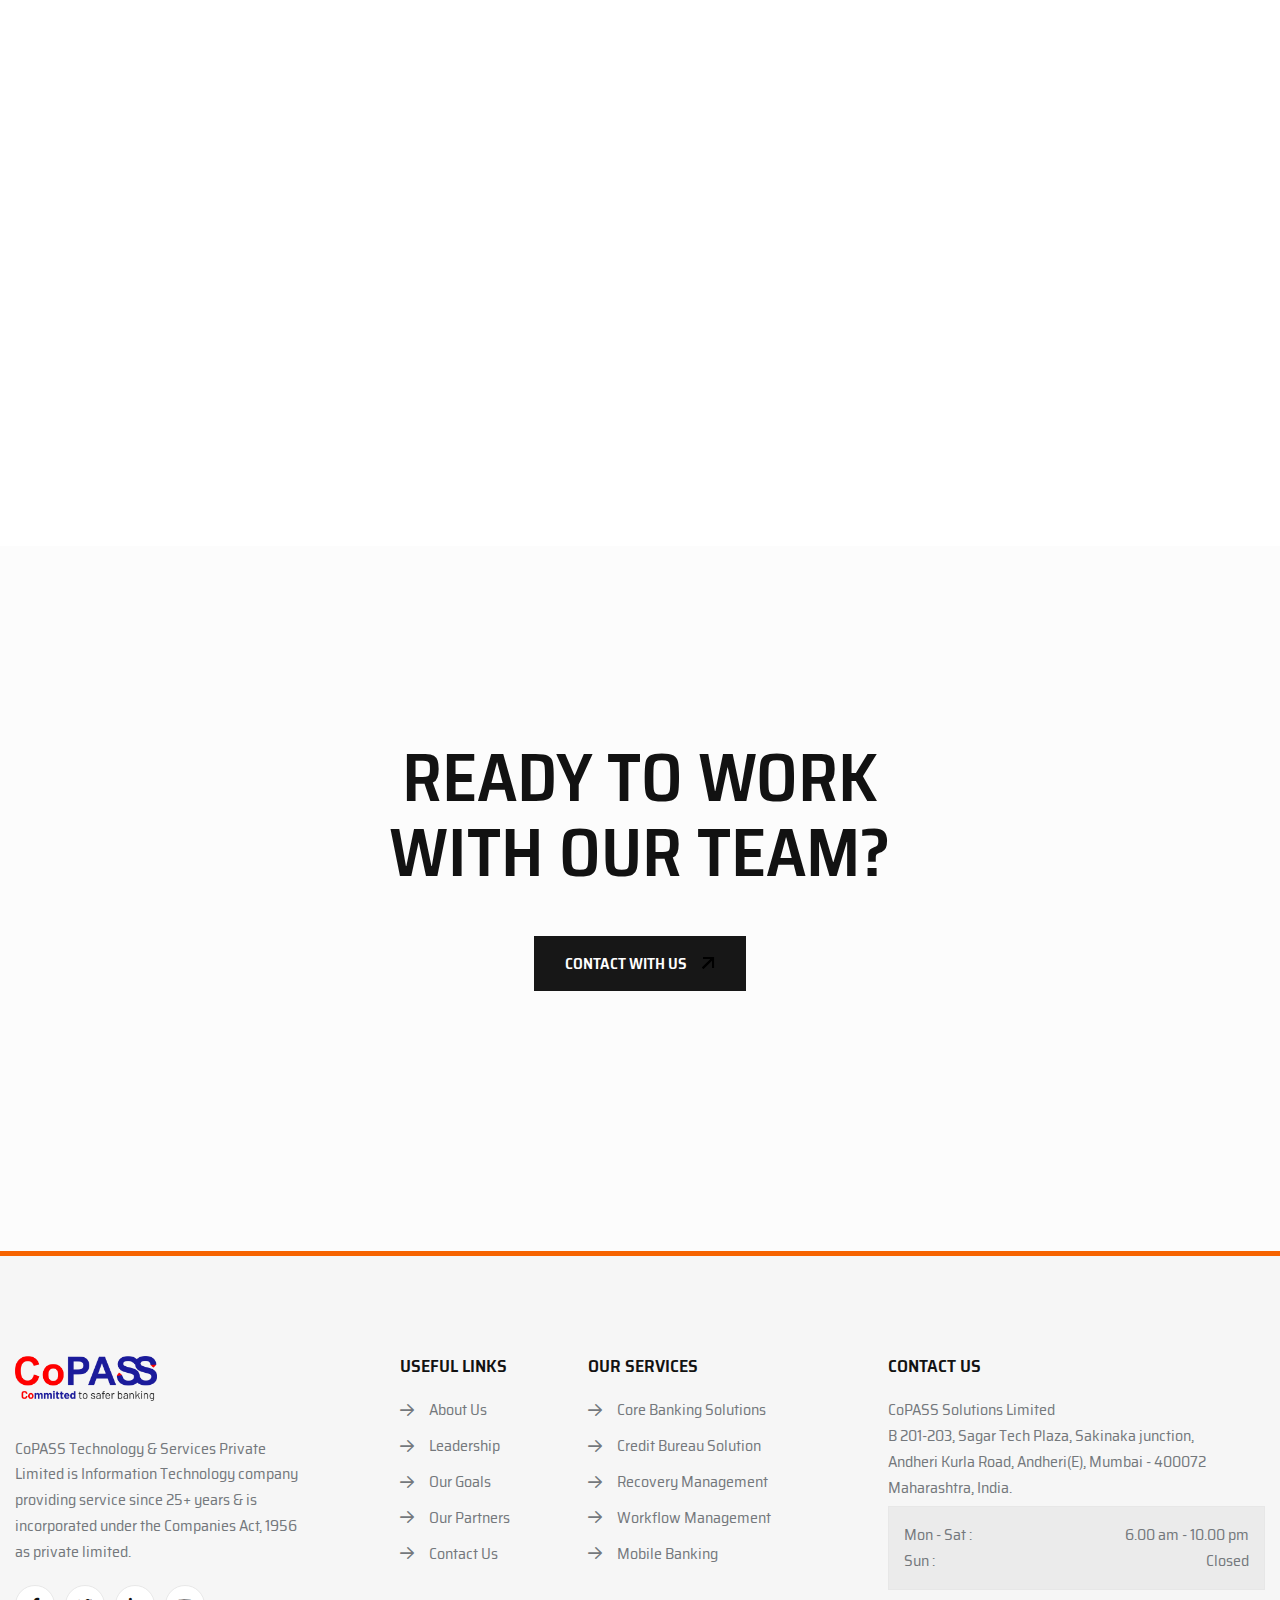
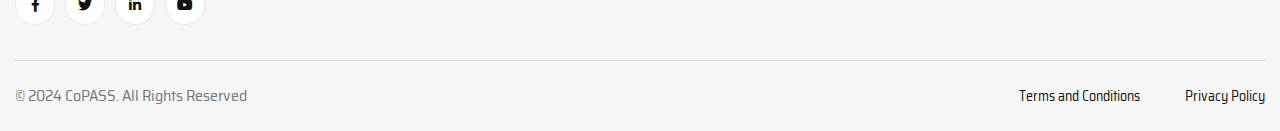
==== commit 84821a82: "seo changes" ====
--- a/index.html
+++ b/index.html
@@ -5,10 +5,10 @@
     <meta charset="utf-8">
     <meta http-equiv="x-ua-compatible" content="ie=edge">
     <title>CoPASS</title>
-    <meta name="description" content="Renova - Construction Building & Renovation Template">
+    <meta name="description" content="::Welcome To CoPASS::">
     <meta name="viewport" content="width=device-width, initial-scale=1">
 
-    <link rel="shortcut icon" type="image/x-icon" href="assets/img/favicon.png">
+    <link rel="shortcut icon" type="image/x-icon" href="assets/img/favicon.ico">
 
     <!-- CSS here -->
     <link rel="stylesheet" href="assets/css/bootstrap.min.css">
@@ -412,8 +412,8 @@
                 </div>
             </div>
             <div class="slider__nav">
-                <button class="slider-button-prev"><img src="assets/img/icons/long_left_arrow.svg" alt="" class="injectable"></button>
-                <button class="slider-button-next"><img src="assets/img/icons/long_right_arrow.svg" alt="" class="injectable"></button>
+                <button class="slider-button-prev"><img src="assets/img/icons/long_left_arrow.svg" alt="Left Arrow" class="injectable"></button>
+                <button class="slider-button-next"><img src="assets/img/icons/long_right_arrow.svg" alt="Right Arrow" class="injectable"></button>
             </div>
         </div>
        </section>
@@ -629,7 +629,7 @@
               <div class="process-card process-card-1">
                 <div class="process-content">
                   <div class="process-phase">
-                    <img src="assets/img/Min_documents.png" alt="" />
+                    <img src="assets/img/Min_documents.png" alt="Miniimum Document" />
                   </div>
                   <h3 class="process-title">Minimal Documentation</h3>
                   <p class="process-desc">Only KYC documents of customer and co-applicant  </p>
@@ -640,7 +640,7 @@
               <div class="process-card process-card-2">
                 <div class="process-content">
                   <div class="process-phase">
-                    <img src="assets/img/eligibility_check.png" alt="" />
+                    <img src="assets/img/eligibility_check.png" alt="Eligibility Check" />
                   </div>
                   <h3 class="process-title">Eligibility Check</h3>
                   <p class="process-desc">We Know your loan eligibility immediately  </p>
@@ -651,7 +651,7 @@
               <div class="process-card process-card-1">
                 <div class="process-content">
                   <div class="process-phase">
-                    <img src="assets/img/field_verification.png" alt="" />
+                    <img src="assets/img/field_verification.png" alt="Field Verification" />
                   </div>
                   <h3 class="process-title">Field Verification</h3>
                   <p class="process-desc">Appraisal at your door-step  </p>
@@ -662,7 +662,7 @@
               <div class="process-card process-card-4">
                 <div class="process-content">
                   <div class="process-phase">
-                    <img src="assets/img/cashless_disbursement1.png" alt="" />
+                    <img src="assets/img/cashless_disbursement1.png" alt="Cashless Disbursement" />
                   </div>
                   <h3 class="process-title">Cashless Disbursement</h3>
                   <p class="process-desc">Loan amount transferred directly to your bank account  </p>
@@ -674,7 +674,7 @@
        </section>
 
 
-       <section class="timeline_section">
+       <!-- <section class="timeline_section">
            <div class="container-fluid">
 
             <div class="row">
@@ -690,7 +690,7 @@
                         <span>1996</span>
                         <div class="timeline-content-item-reveal">
                             <a href="#">
-                                <img src="https://picsum.photos/g/300/300">
+                                <img src="https://picsum.photos/g/300/300" alt="Clipper Img">
                                 <span>Clipper</span>
                                 <p>DOS Operating System with Clipper Language</p>
                             </a>
@@ -701,7 +701,7 @@
                         <span>1999</span>
                         <div class="timeline-content-item-reveal">
                             <a href="#">
-                                <img src="https://picsum.photos/g/300/300">
+                                <img src="https://picsum.photos/g/300/300" alt="Clipper to FoxPro">
                                 <span>Clipper to FoxPro</span>
                                 <p>and to Visual FoxPro</p>
                             </a>
@@ -712,7 +712,7 @@
                         <span>2007</span>
                         <div class="timeline-content-item-reveal">
                             <a href="#">
-                                <img src="https://picsum.photos/g/300/300">
+                                <img src="https://picsum.photos/g/300/300" alt=".Net">
                                 <span>.Net</span>
                                 <p>Made a Big Leap by moving to .Net</p>
                             </a>
@@ -723,7 +723,7 @@
                         <span>2010</span>
                         <div class="timeline-content-item-reveal">
                             <a href="#">
-                                <img src="https://picsum.photos/g/300/300">
+                                <img src="https://picsum.photos/g/300/300" alt="Miicrofinance Software">
                                 <span>Miicrofinance Software</span>
                                 <p>for MFI Companies</p>
                             </a>
@@ -734,7 +734,7 @@
                         <span>2013</span>
                         <div class="timeline-content-item-reveal">
                             <a href="#">
-                                <img src="https://picsum.photos/g/300/300">
+                                <img src="https://picsum.photos/g/300/300" alt="Mobile Collection">
                                 <span>Mobile Collection</span>
                                 <p>and Mobile Banking</p>
                             </a>
@@ -745,7 +745,7 @@
                         <span>2015</span>
                         <div class="timeline-content-item-reveal">
                             <a href="#">
-                                <img src="https://picsum.photos/g/300/300">
+                                <img src="https://picsum.photos/g/300/300" alt="Mobile App">
                                 <span>Mobile App</span>
                             </a>
                         </div>
@@ -755,7 +755,7 @@
                         <span>2017</span>
                         <div class="timeline-content-item-reveal">
                             <a href="#">
-                                <img src="https://picsum.photos/g/300/300">
+                                <img src="https://picsum.photos/g/300/300" alt="">
                                 <span>Lorem Ipsum</span>
                             </a>
                         </div>
@@ -833,7 +833,7 @@
                 </div>
             </div>
            </div>
-       </section>
+       </section> -->
 
 
         <div class="features-area default-padding">
@@ -928,7 +928,7 @@
                                             </div>
                                         </div>
                                         <div class="col-md-5 col-5">
-                                            <img class="img-with-animation skip-lazy" data-delay="0" src="assets/img/CoreBankingServices.svg" alt="">
+                                            <img class="img-with-animation skip-lazy" data-delay="0" src="assets/img/CoreBankingServices.svg" alt="Core Banking Services">
                                         </div>
                                     </div>
                                 </div>
@@ -943,7 +943,7 @@
                                             </div>
                                         </div>
                                         <div class="col-md-5 col-5">
-                                            <img class="img-with-animation skip-lazy" data-delay="0" src="assets/img/CreditBureauService.svg" alt="">
+                                            <img class="img-with-animation skip-lazy" data-delay="0" src="assets/img/CreditBureauService.svg" alt="Core Banking Services">
                                         </div>
                                     </div>
                                 </div>
@@ -960,7 +960,7 @@
                                             </div>
                                         </div>
                                         <div class="col-md-5 col-5">
-                                            <img class="img-with-animation skip-lazy" data-delay="0" src="assets/img/RecoveryManagement.svg" alt="">
+                                            <img class="img-with-animation skip-lazy" data-delay="0" src="assets/img/RecoveryManagement.svg" alt="Recovery Management">
                                         </div>
                                     </div>
                                 </div>
@@ -975,7 +975,7 @@
                                             </div>
                                         </div>
                                         <div class="col-md-5 col-5">
-                                            <img class="img-with-animation skip-lazy" data-delay="0" src="assets/img/LoanOriginationSoftware.svg" alt="">
+                                            <img class="img-with-animation skip-lazy" data-delay="0" src="assets/img/LoanOriginationSoftware.svg" alt="LOS">
                                         </div>
                                     </div>
                                 </div>
@@ -990,7 +990,7 @@
                                             </div>
                                         </div>
                                         <div class="col-md-5 col-5">
-                                            <img class="img-with-animation skip-lazy" data-delay="0" src="assets/img/MobileBanking.svg" alt="">
+                                            <img class="img-with-animation skip-lazy" data-delay="0" src="assets/img/MobileBanking.svg" alt="Mobile Banking">
                                         </div>
                                     </div>
                                 </div>
@@ -1703,7 +1703,7 @@
                     <div class="col-xl-5 col-lg-6 col-md-8">
                         <div class="section__title mb-70" data-aos="fade-right" data-aos-delay="200">
                             <h2 class="title">What Our Awesome Clients Say</h2>
-                            <h1 class="number">03</h1>
+                            <h2 class="number">03</h2>
                         </div>
                     </div>
                     <div class="col-lg-6 col-md-4">
@@ -1899,7 +1899,7 @@
                     <div class="col-xl-6 col-lg-7">
                         <div class="section__title mb-70"data-aos="fade-right" data-aos-delay="200">
                             <h2 class="title">Frequently Asked <br/>Questions</h2>
-                            <h1 class="number">04</h1>
+                            <h2 class="number">04</h2>
                         </div>
                     </div>
                 </div>
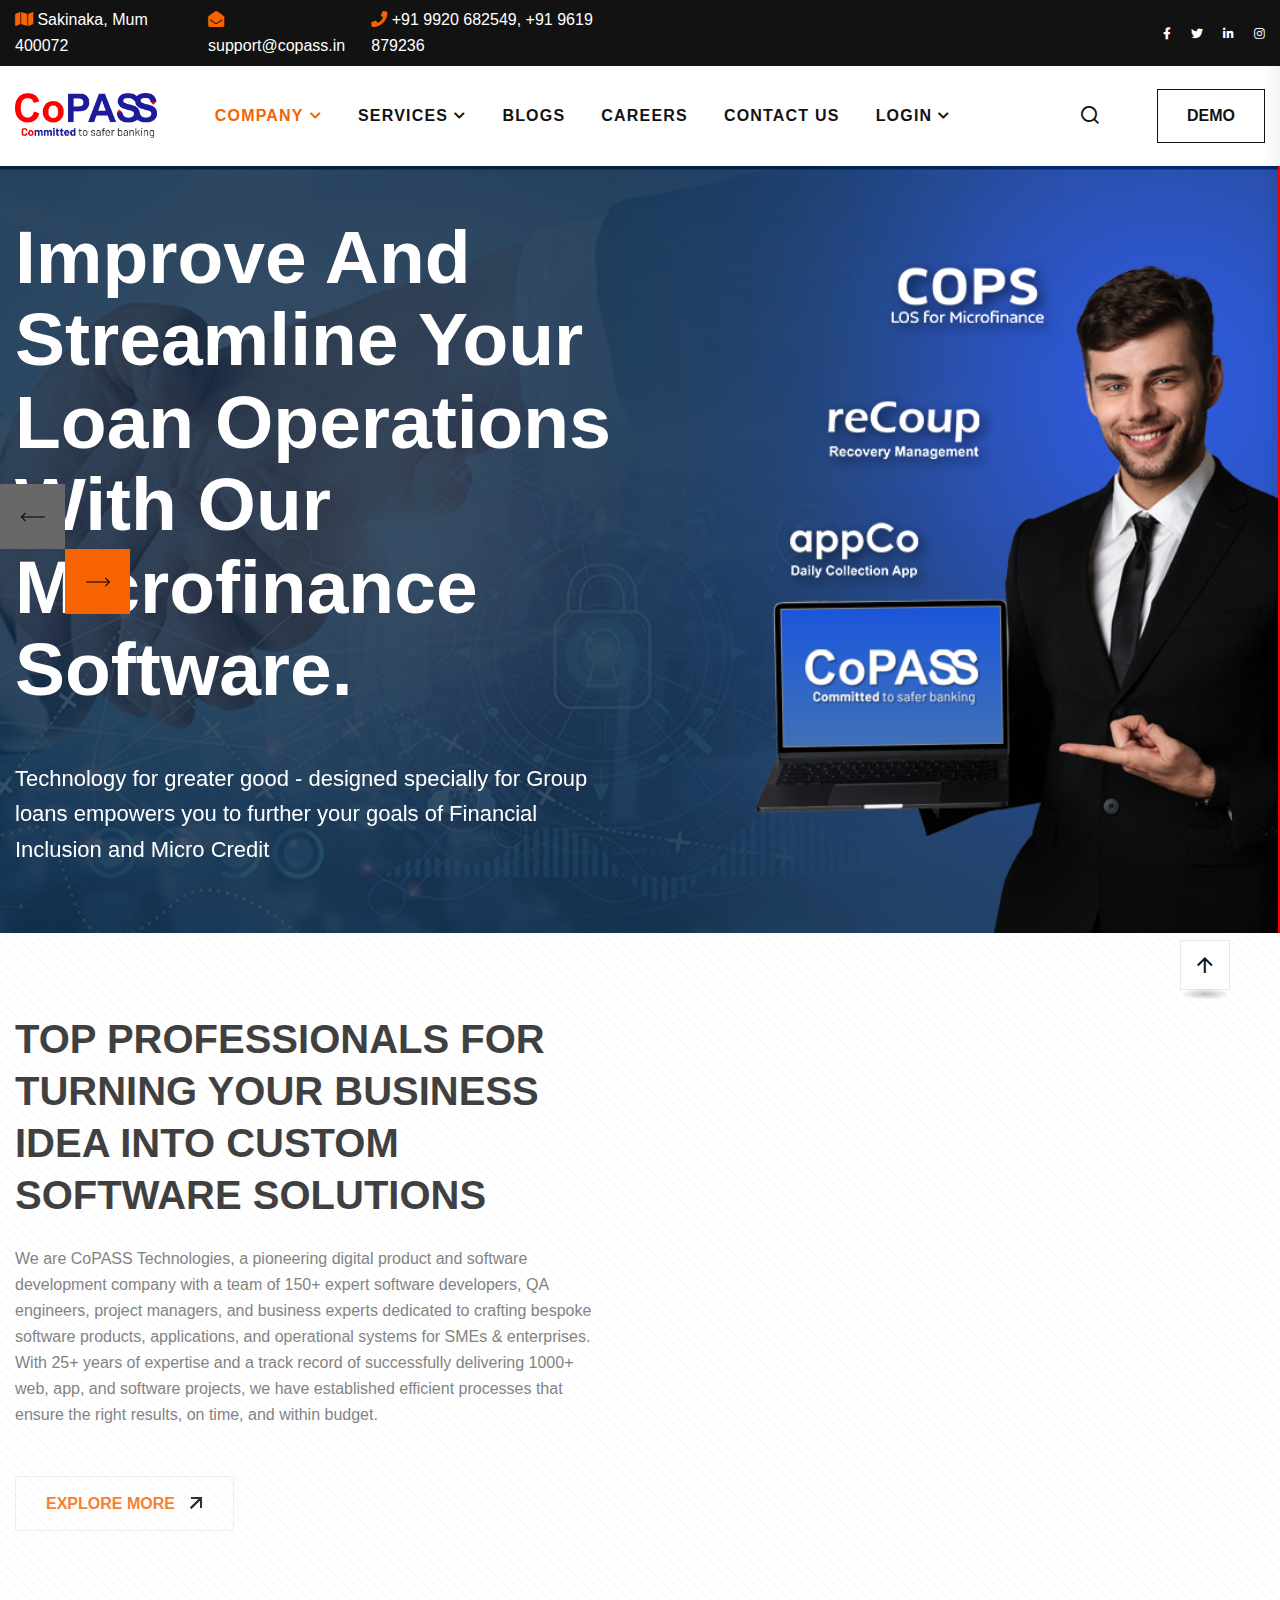
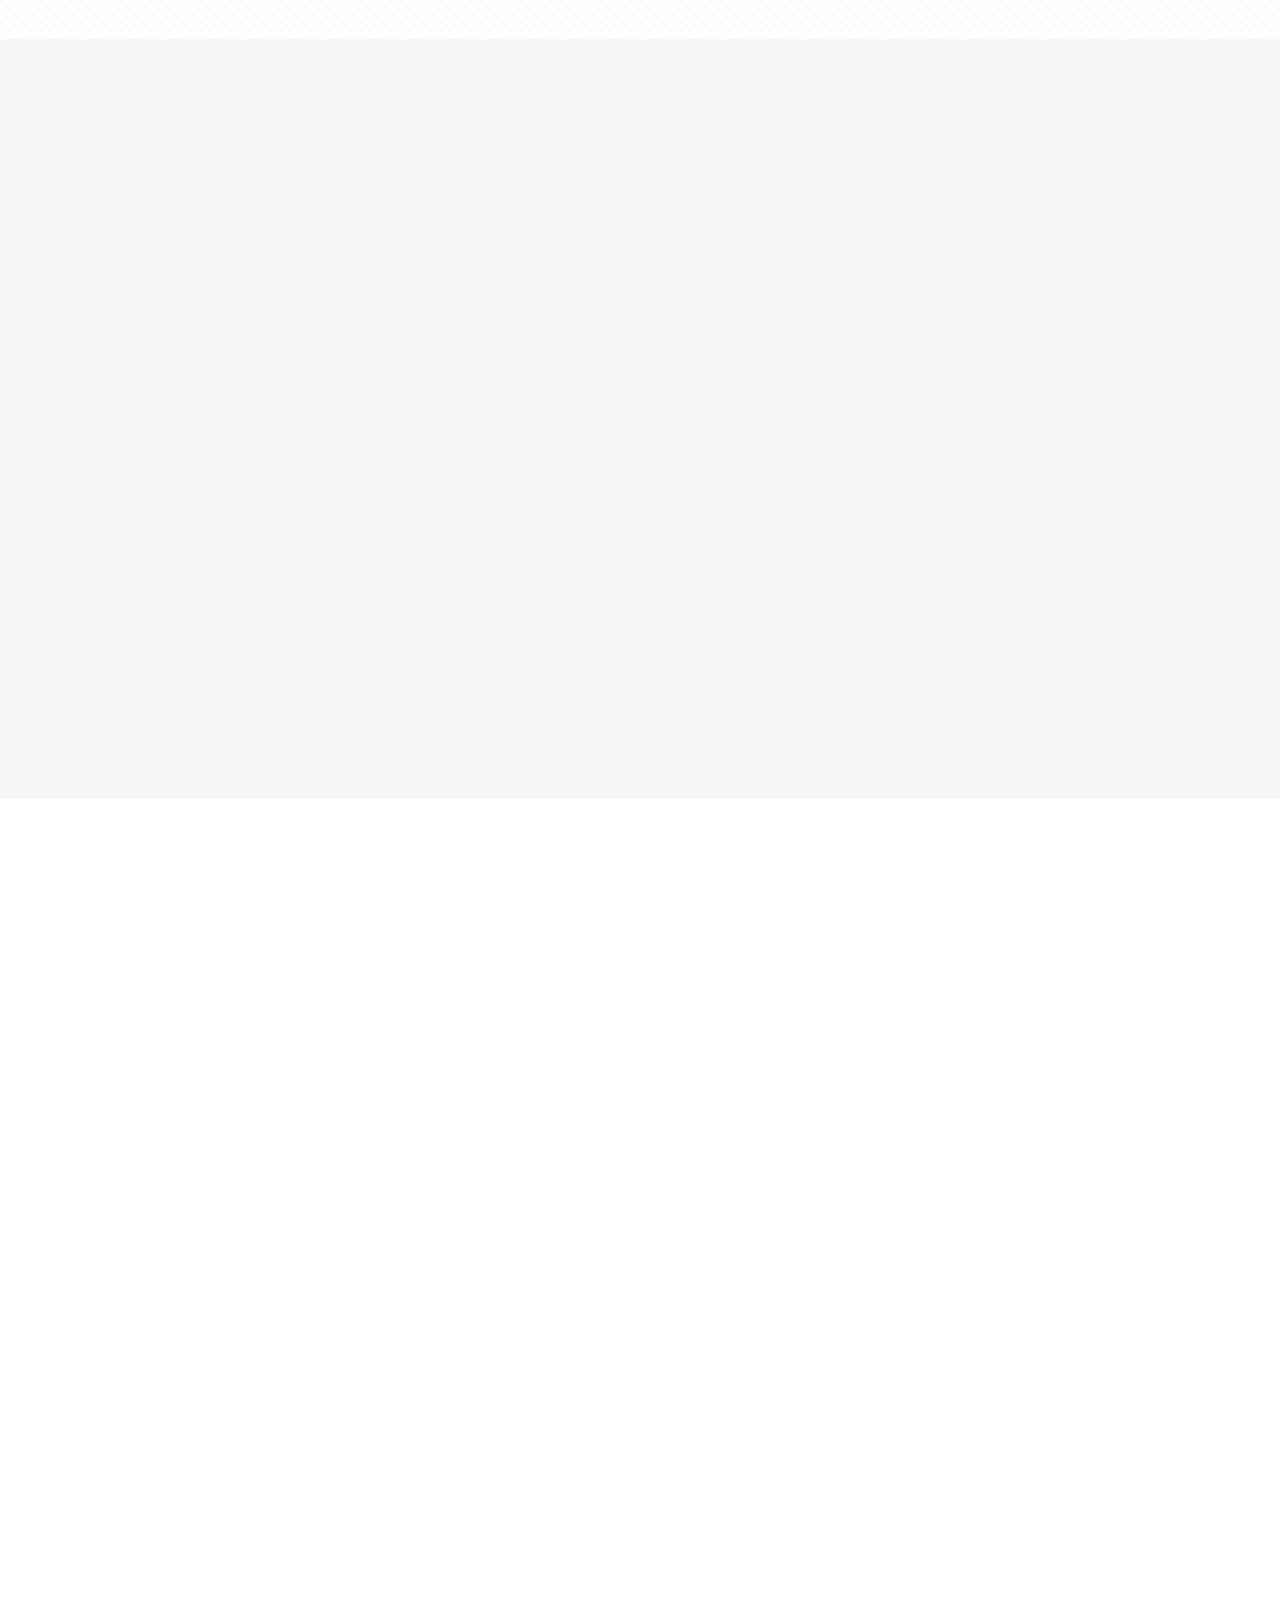
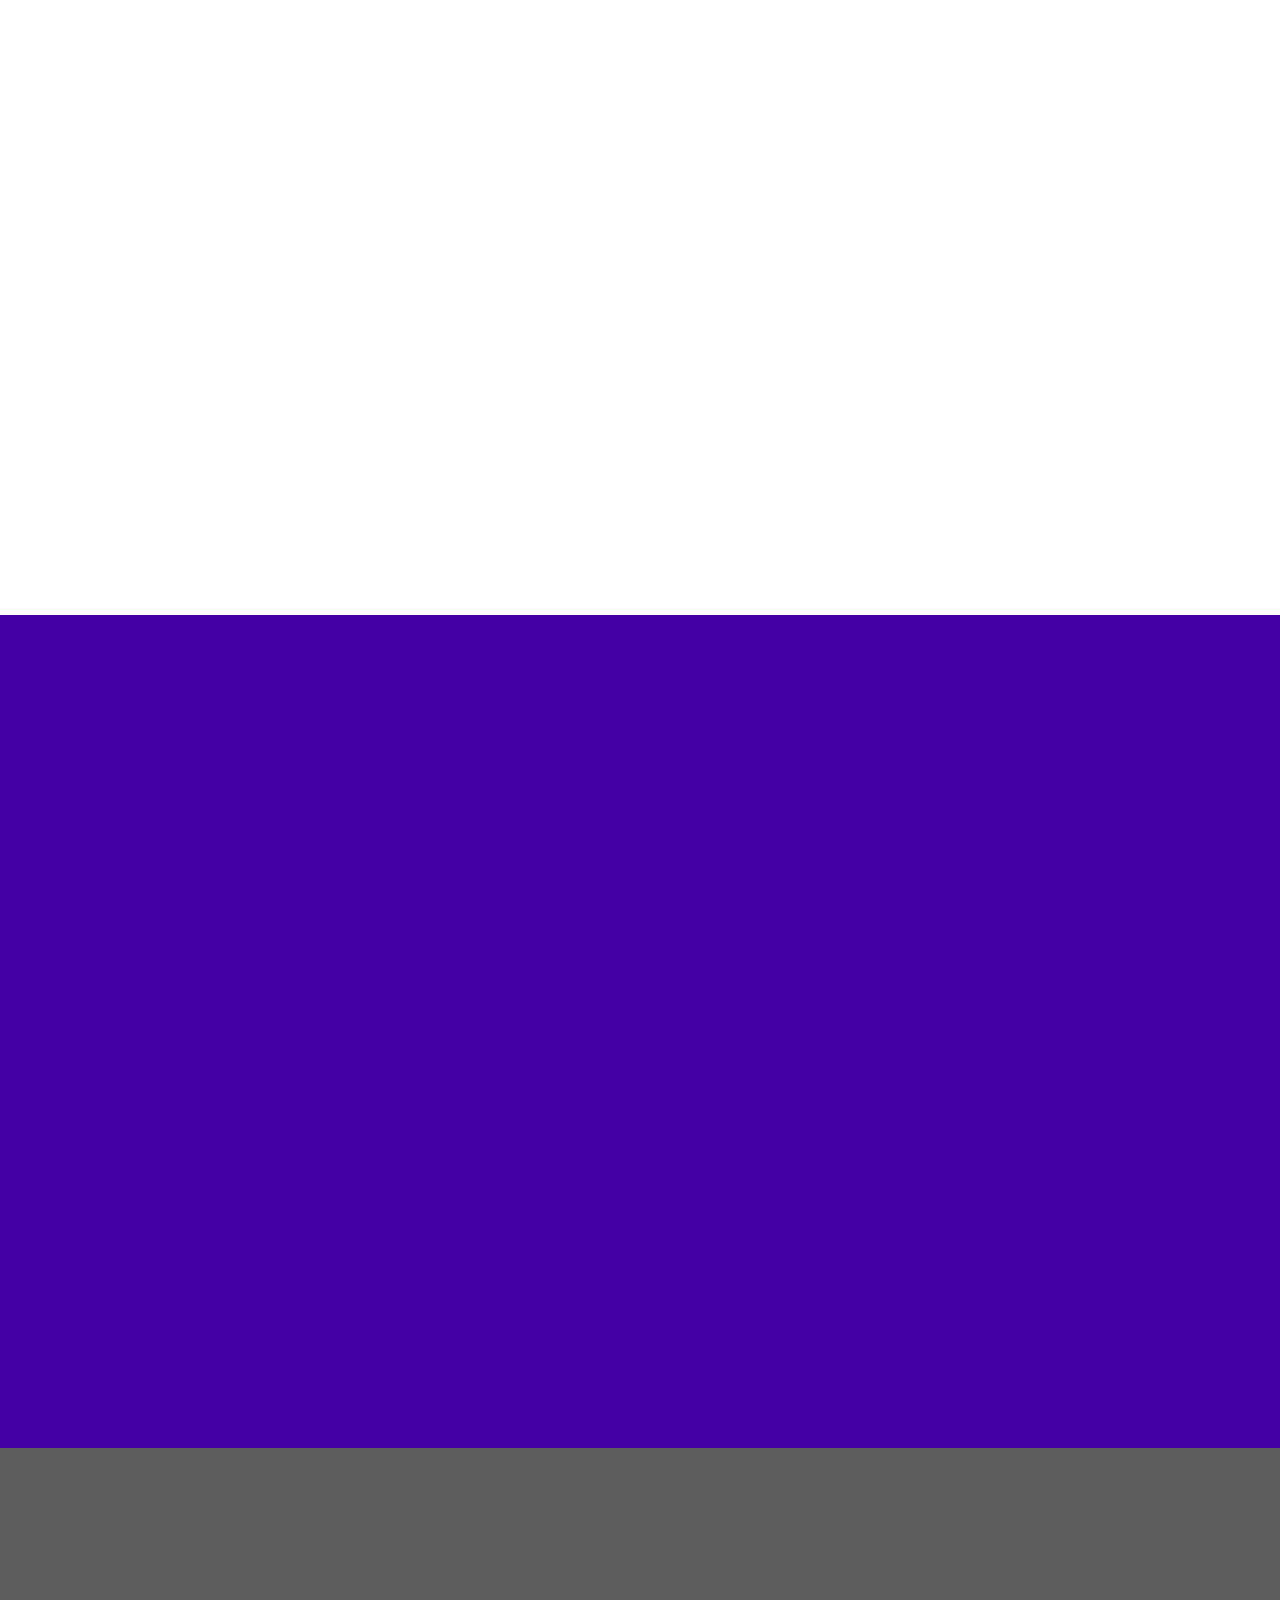
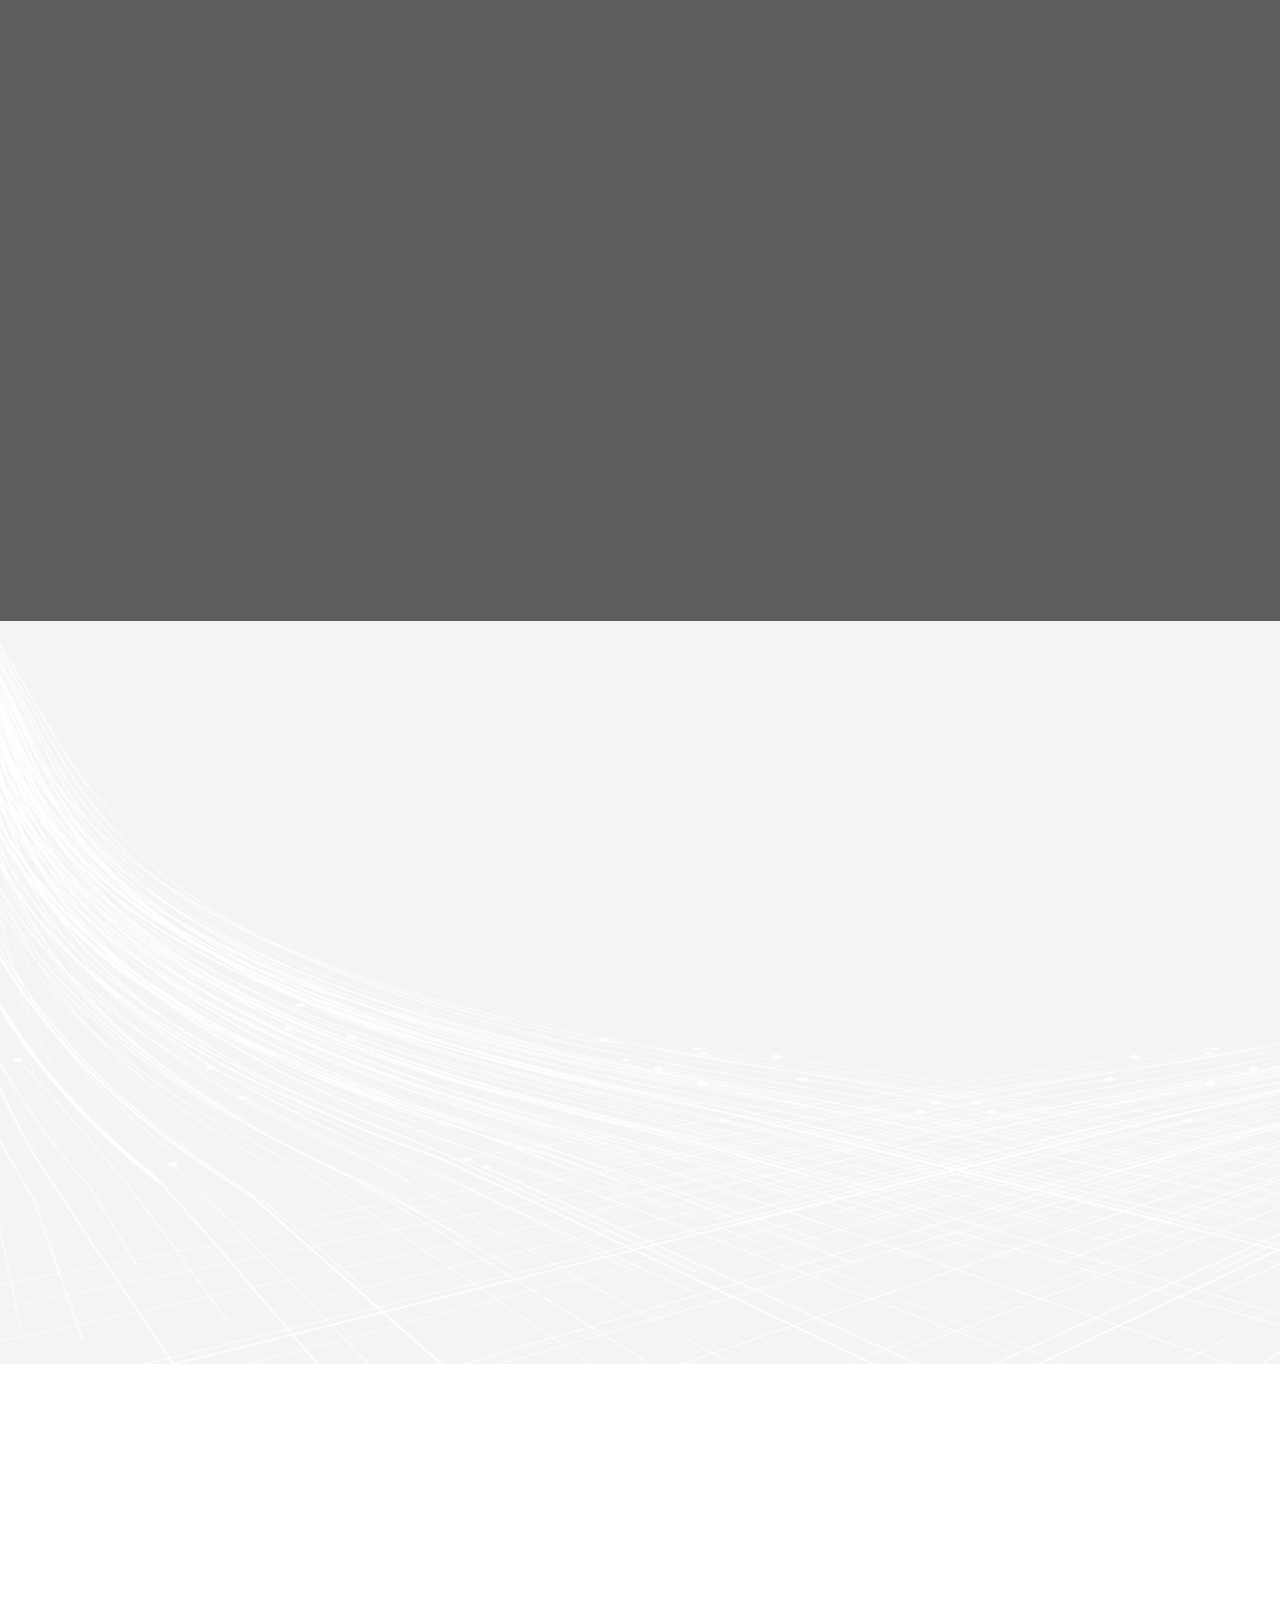
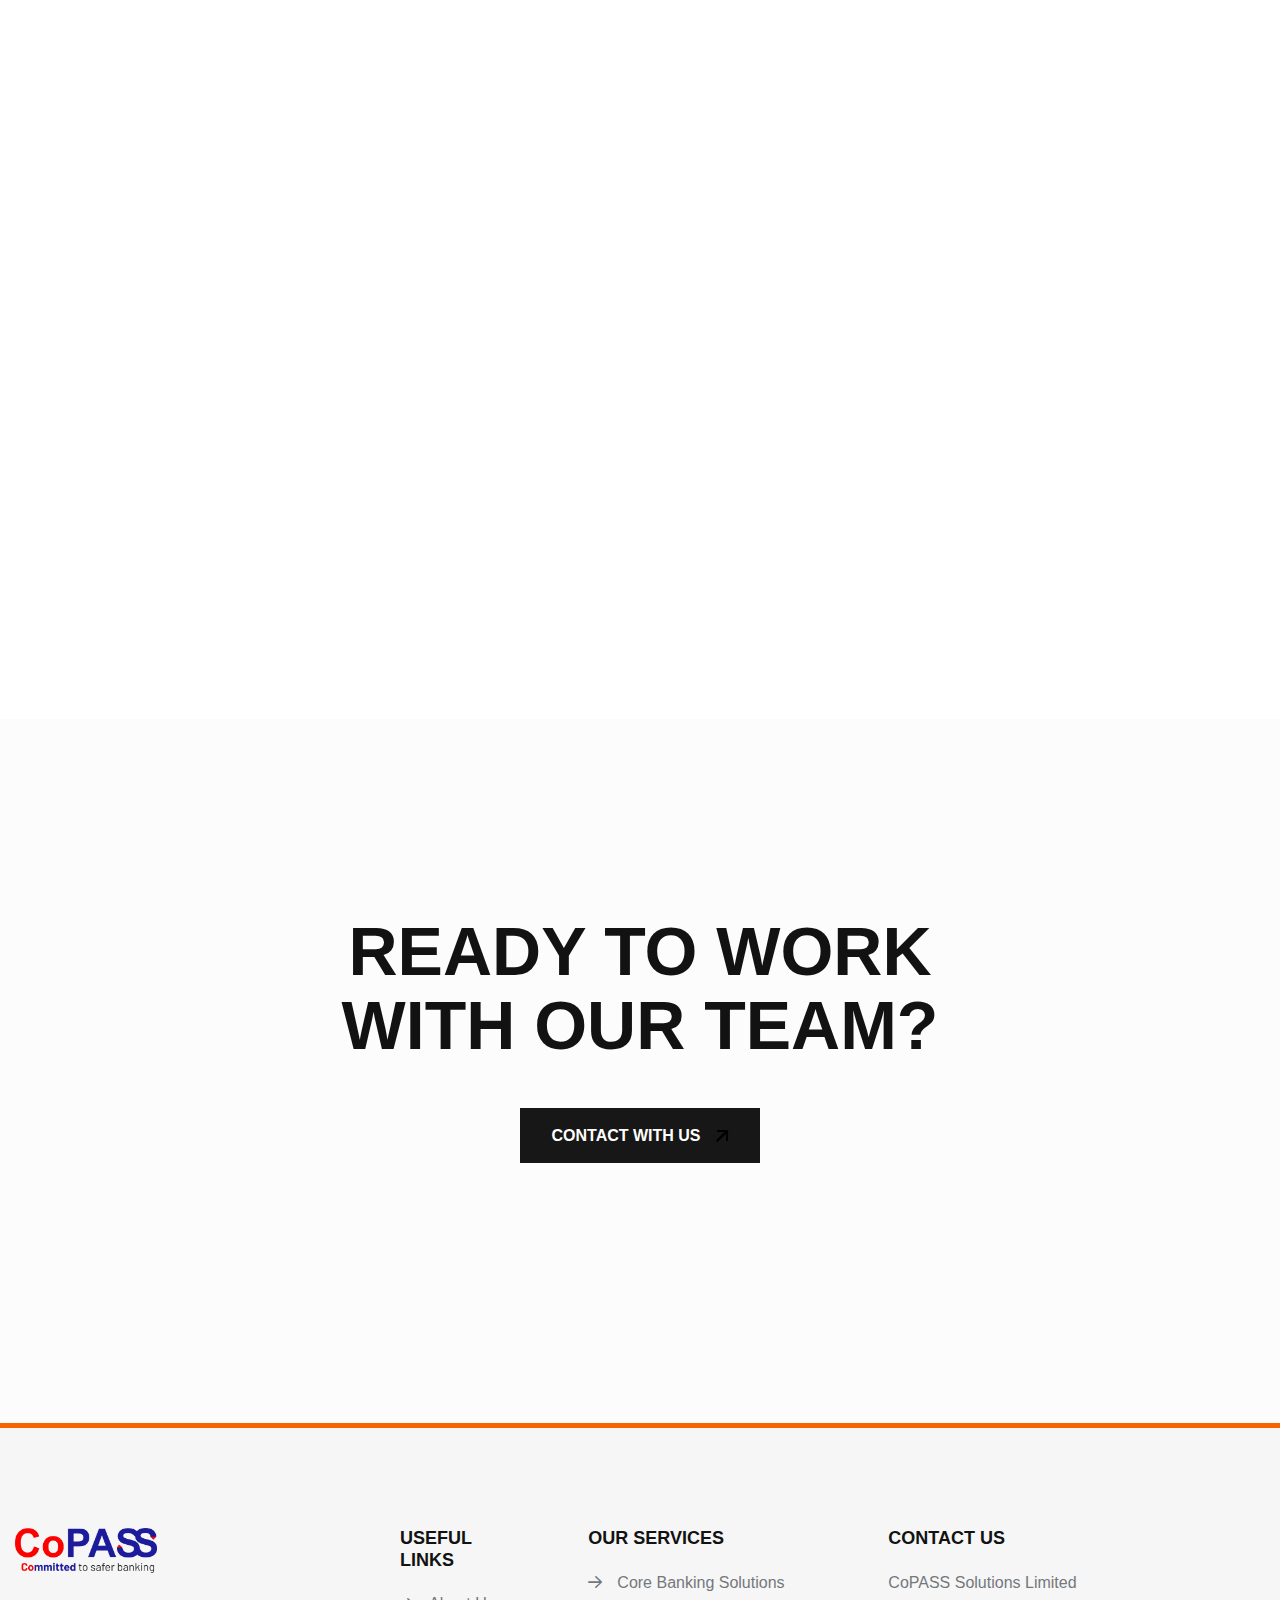
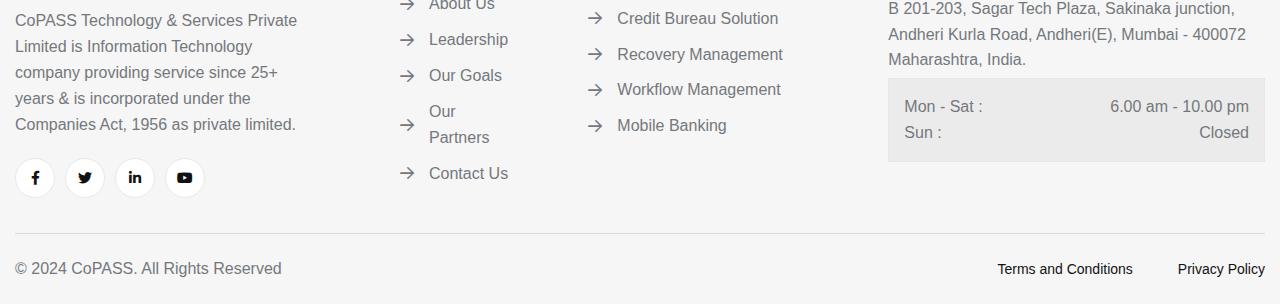
==== commit 2bfe1320: "updated site" ====
--- a/index.html
+++ b/index.html
@@ -4,10 +4,20 @@
 <head>
     <meta charset="utf-8">
     <meta http-equiv="x-ua-compatible" content="ie=edge">
-    <title>CoPASS</title>
-    <meta name="description" content="::Welcome To CoPASS::">
+    <title>CoPASS Technologies : Custom Software Development Company</title>
+    <meta name="description" content="CoPASS is a trusted Software Development Company specializing in the development of time-sensitive and innovative solutions. Contact us today.">
     <meta name="viewport" content="width=device-width, initial-scale=1">
-
+    <meta name="keywords" content="core banking software developer, core banking software company, programming solutions for core banking, code optimization for banking systems, banking APIs integration, software design for financial services, software application developer for banking, cloud solutions for core banking, banking software development tools, bespoke software maker for banking, custom core banking software development, JIRA for banking projects, web applications for financial services, agile software development for banking" />
+    <meta name="rights" content="©2024 CoPASS. All Rights Reserved">
+    <meta name="author" content="CoPASS Technologies">
+    <meta property="og:title" content="::Welcome To CoPASS::" />
+    <meta property="og:site_name" content="CoPASS Technologies">
+    <meta property="og:description" content="::Welcome To CoPASS::" />
+    <meta property="og:type" content="website">
+    <meta property="og:url" content="https://www.copass.in/">
+    <meta name="language" content="EN-US">
+    <meta name="resource-type" content="document">
+    <!-- <meta property="og:image" content="https://ahrefs.com/blog/wp-content/uploads/2019/12/fb-how-to-become-an-seo-expert.png" /> -->
     <link rel="shortcut icon" type="image/x-icon" href="assets/img/favicon.ico">
 
     <!-- CSS here -->
@@ -91,11 +101,11 @@
                     <div class="col-12">
                         <div class="tgmenu__wrap">
                             <nav class="tgmenu__nav">
-                                <div class="offCanvas-toggle">
+                                <!-- <div class="offCanvas-toggle">
                                     <a href="javascript:void(0)" class="menu-tigger">
-                                        <img src="assets/img/icons/bar_icon.svg" alt="" class="injectable">
+                                        <img src="assets/img/icons/bar_icon.svg" alt="bar icon" class="injectable">
                                     </a>
-                                </div>
+                                </div> -->
                                 <div class="logo">
                                     <a href="index.html"><img src="assets/img/Copass_logo.png" alt="Logo"></a>
                                 </div>
@@ -103,7 +113,7 @@
                                     <ul class="navigation">
                                         <li class="active menu-item-has-children"><a href="#">Company</a>
                                             <ul class="sub-menu">
-                                                <li class="active"><a href="about.html">About Us</a></li>
+                                                <li><a href="about.html">About Us</a></li>
                                                 <li><a href="Leadership.html">Leadership</a></li>
                                                 <li><a href="Goals.html">Our Goals</a></li>
                                                 <li><a href="Partners.html">Partners</a></li>
@@ -131,9 +141,9 @@
                                         </li>
                                         <li class="menu-item-has-children"><a href="#">Login</a>
                                             <ul class="sub-menu">
-                                                <li><a href="https://ecloud.copass.in/Home.aspx"><img src="assets/img/ezyb.png" height="45"></a></li>
-                                                <li><a href="https://ecloud.copass.in/civslogin.aspx"><img src="assets/img/cobis.png" height="45"></a></li>
-                                                <li><a href="http://stream.copass.in/WF_LIVE/auth" target="_blank"><img src="assets/img/stream.png" height="45"></a></li>
+                                                <li><a href="https://ecloud.copass.in/Home.aspx"><img src="assets/img/ezyb.png" height="45" alt="EzyB"></a></li>
+                                                <li><a href="https://ecloud.copass.in/civslogin.aspx"><img src="assets/img/cobis.png" height="45" alt="Cobiz"></a></li>
+                                                <li><a href="http://stream.copass.in/WF_LIVE/auth" target="_blank"><img src="assets/img/stream.png" height="45" alt="Stream"></a></li>
                                             </ul>
                                         </li>
                                        
@@ -333,8 +343,6 @@
     </header>
     <!-- header-area-end -->
 
-
-
     <!-- main-area -->
     <main class="main-area fix">
 
@@ -342,13 +350,15 @@
        <section class="slider__area-two">
         <div class="swiper slider-active-two">
             <div class="swiper-wrapper">
-                <div class="swiper-slide slider__bg-two" data-background="assets/img/slider/slider_shape5_14.png">
+                <div class="swiper-slide slider__bg-two" data-background="assets/img/slider/banner_19.png">
                     <div class="container">
-                        <div class="row justify-content-end">
+                        <div class="row justify-content-start">
                             <div class="col-xl-6 col-lg-6">
                                 <div class="slider__content-two">
                                     <!-- <span class="sub-title">Stream</span> -->
-                                    <h2 class="title">You can rely on us financially in times of need</h2>
+                                    <!-- <h2 class="title">You can rely on us financially in times of need</h2> -->
+                                    <h2 class="title">Improve and Streamline your Loan operations with our Microfinance Software.</h2>
+                                    <p class="subtitle">Technology for greater good - designed specially for Group loans empowers you to further your goals of Financial Inclusion and Micro Credit</p>
                                     <!-- <div class="slider__btn">
                                         <a href="services.html" class="btn btn-two">View Our Services <img src="assets/img/icons/right_arrow.svg" alt=""  class="injectable"></a>
                                         <a href="http://www.youtube.com/watch?v=1iIZeIy7TqM" class="btn popup-video">Watch Our Story <i class=" renova-play"></i></a>
@@ -357,15 +367,16 @@
                             </div>
                         </div>
                     </div>
-                    <div class="slider__shape" data-background="assets/img/slider/slider_shape5_14.png"></div>
-                </div>
-                <div class="swiper-slide slider__bg-two" data-background="assets/img/slider/slider_shape5_15.png">
+                    <div class="slider__shape" data-background="assets/img/slider/banner_19.png"></div>
+                </div>
+                <div class="swiper-slide slider__bg-two" data-background="assets/img/slider/slider_18.png">
                     <div class="container">
-                        <div class="row justify-content-end">
+                        <div class="row justify-content-start">
                             <div class="col-xl-7 col-lg-7">
                                 <div class="slider__content-two">
                                     <!-- <span class="sub-title">We’re working since 1985 in this field2</span> -->
-                                    <h2 class="title">Loan Onboarding Process Simplified for JLG Loans</h2>
+                                    <h2 class="title">We turn ideas into software that people love</h2>
+                                    <p class="subtitle">Custom software engineering, design, and data solutions trusted by industry-leading brands</p>
                                     <!-- <div class="slider__btn">
                                         <a href="services.html" class="btn btn-two">View Our Services <img src="assets/img/icons/right_arrow.svg" alt=""  class="injectable"></a>
                                         <a href="http://www.youtube.com/watch?v=1iIZeIy7TqM" class="btn popup-video">Watch Our Story <i class=" renova-play"></i></a>
@@ -374,11 +385,11 @@
                             </div>
                         </div>
                     </div>
-                    <div class="slider__shape" data-background="assets/img/slider/slider_shape5_15.png"></div>
+                    <div class="slider__shape" data-background="assets/img/slider/slider_18.png"></div>
                 </div>
                 <div class="swiper-slide slider__bg-two" data-background="assets/img/slider/slider_shape5_17.png">
                     <div class="container">
-                        <div class="row justify-content-end">
+                        <div class="row justify-content-start">
                             <div class="col-xl-7 col-lg-7">
                                 <div class="slider__content-two">
                                     <!-- <span class="sub-title">We’re working since 1985 in this field3</span> -->
@@ -395,7 +406,7 @@
                 </div>
                 <div class="swiper-slide slider__bg-two" data-background="assets/img/slider/slider_shape5_20.png">
                     <div class="container">
-                        <div class="row justify-content-end">
+                        <div class="row justify-content-start">
                             <div class="col-xl-7 col-lg-7">
                                 <div class="slider__content-two">
                                     <!-- <span class="sub-title"><img src="assets/img/Recoup_logo_white.png" height="100px" /></span> -->
@@ -419,15 +430,175 @@
        </section>
        <!-- slider-area-end -->
 
+       <!-- <section class="page-section bg-snow-white why-kanda-section">
+            <div class="page-section__block">
+                <h2 class="d-lg-none landing-header landing-header--decoration-lime-green text-uppercase">Why Kanda?</h2>
+                <div class="why-kanda js-why-kanda">
+                    <figure class="why-kanda__envelop why-kanda__envelop--active">
+                        <div class="why-kanda__item tile">
+                            <div class="tile__inner">
+                                <div class="tile__content" data-bs-toggle="popover" data-bs-container="body" data-bs-trigger="hover" data-bs-content='<p>Our impeccable track record includes developing well over three thousand successful software solutions that have generated hundreds of millions of dollars for our clients, ranging from Fortune 500 companies to dynamic startups. We combine an in-depth understanding of clients’ needs and business drivers, commitment to service value and excellence with a fast and efficient approach to entering and exiting development lifecycle and baked-in quality assurance to help our clients speed up time to market and effectively compete with user-centric and scalable solutions.</p><div class="btn-wrapper"><a href="#modal-contacts" class="btn btn-success">Contact Us to Get Started</a></div>'>
+                                    <div class="tile__plus"><span class="sr-only">+</span></div>
+                                    <div class="tile__icon">
+                                        <img
+                                            src="https://www.kandasoft.com/wp-content/themes/pinboard/dist/images/icons/tile/gears-green.svg"
+                                            width="84"
+                                            height="84"
+                                            alt="Accelerating Innovation one application at a time"
+                                            class="lazyloaded"
+                                            data-ll-status="loaded"
+                                        />
+                                        <noscript><img src=https://www.kandasoft.com/wp-content/themes/pinboard/dist/images/icons/tile/gears-green.svg width=84 height=84 alt="Accelerating Innovation one application at a time"></noscript>
+                                    </div>
+                                    <div class="tile__body"><div class="tile__title">Accelerating Innovation one application at a time</div></div>
+                                
+                                </div>
+                            </div>
+                        </div>
+                    </figure>
+                    <figure class="why-kanda__envelop why-kanda__envelop--active">
+                        <div class="why-kanda__item tile">
+                            <div class="tile__inner">
+                                <div class="tile__content" data-bs-toggle="popover" data-bs-container="body" data-bs-trigger="hover" data-bs-content='<p>At Kanda, we speak the language of software applications fluently. Our top-notch talent is skilled in various combinations of C/C++/C#, Java, Ruby on Rails, Python, PHP, underlying platforms, IDEs, APIs as well as other languages, SDKs, databases and frameworks.</p><div class="btn-wrapper"><a href="#modal-contacts" class="btn btn-success" data-toggle="modal">Contact Us to Get Started</a></div>'>
+                                    <div class="tile__plus"><span class="sr-only">+</span></div>
+                                    <div class="tile__icon">
+                                        <img
+                                            src="https://www.kandasoft.com/wp-content/themes/pinboard/dist/images/icons/tile/globe-green.svg"
+                                            width="84"
+                                            height="84"
+                                            alt="Top-notch Talent that Speaks your Language"
+                                            class="lazyloaded"
+                                            data-ll-status="loaded"
+                                        />
+                                        <noscript><img src=https://www.kandasoft.com/wp-content/themes/pinboard/dist/images/icons/tile/globe-green.svg width=84 height=84 alt="Top-notch Talent that Speaks your Language"></noscript>
+                                    </div>
+                                    <div class="tile__body">
+                                        <div class="tile__title">
+                                            Top-notch Talent that <br />
+                                            Speaks your Language
+                                        </div>
+                                    </div>
+                                </div>
+                            </div>
+                        </div>
+                    </figure>
+                    <div class="why-kanda__br"></div>
+                    <figure class="why-kanda__envelop why-kanda__envelop--active">
+                        <div class="why-kanda__item tile">
+                            <div class="tile__inner">
+                                <div class="tile__content" data-bs-toggle="popover" data-bs-container="body" data-bs-trigger="hover" data-bs-content='<p>For every client we invest in building a cohesive team with the shared goals and sense of ownership. We have perfected a clean, economical approach for entering and exiting client development processes at the right time using the right resources. Our expertise in the field supports every phase of the product lifecycle — be it application design, architecture, UX/UI, rapid development, QA and testing, and maintenance and support.</p><div class="btn-wrapper"><a href="#modal-contacts" class="btn btn-success" data-toggle="modal">Contact Us to Get Started</a></div>'>
+                                    <div class="tile__plus"><span class="sr-only">+</span></div>
+                                    <div class="tile__icon">
+                                        <img
+                                            src="https://www.kandasoft.com/wp-content/themes/pinboard/dist/images/icons/tile/sport-green.svg"
+                                            width="84"
+                                            height="84"
+                                            alt="Software Development is a Team Sport"
+                                            class="lazyloaded"
+                                            data-ll-status="loaded"
+                                        />
+                                        <noscript><img src=https://www.kandasoft.com/wp-content/themes/pinboard/dist/images/icons/tile/sport-green.svg width=84 height=84 alt="Software Development is a Team Sport"></noscript>
+                                    </div>
+                                    <div class="tile__body"><div class="tile__title">Software Development is a Team Sport</div></div>
+                                </div>
+                            </div>
+                        </div>
+                    </figure>
+                    <figure class="why-kanda__envelop why-kanda__envelop--active">
+                        <div class="why-kanda__item tile">
+                            <div class="tile__inner">
+                                <div class="tile__content align-items-center justify-content-center bg-dark-blue">
+                                    <h2 class="landing-header landing-header--light landing-header--decoration-lime-green landing-header--decoration-small text-uppercase">
+                                        Why&nbsp;<br />
+                                        Kanda?
+                                    </h2>
+                                </div>
+                            </div>
+                        </div>
+                    </figure>
+                    <figure class="why-kanda__envelop">
+                        <div class="why-kanda__item tile">
+                            <div class="tile__inner">
+                                <div class="tile__content" data-bs-toggle="popover" data-bs-container="body" data-bs-trigger="hover" data-bs-content='<p>Our highly-experienced U.S.-based technical managers lead custom software development, product engineering, DevOps and Cloud Engineering teams while our two-shore delivery mechanism ensures a significant price/performance advantage. Our commitment to ongoing training, continuous learning, and integrated client collaboration keeps our teams up to speed on best-of-breed technologies, tools, automation and development methodologies.</p><div class="btn-wrapper"><a href="#modal-contacts" class="btn btn-success" data-toggle="modal">Contact Us to Get Started</a></div>'>
+                                    <div class="tile__plus"><span class="sr-only">+</span></div>
+                                    <div class="tile__icon">
+                                        <img
+                                            src="https://www.kandasoft.com/wp-content/themes/pinboard/dist/images/icons/tile/team-green.svg"
+                                            width="84"
+                                            height="84"
+                                            alt="Experienced US Managers. Vetted Offshore Developers"
+                                            class="lazyloaded"
+                                            data-ll-status="loaded"
+                                        />
+                                        <noscript><img src=https://www.kandasoft.com/wp-content/themes/pinboard/dist/images/icons/tile/team-green.svg width=84 height=84 alt="Experienced US Managers. Vetted Offshore Developers"></noscript>
+                                    </div>
+                                    <div class="tile__body"><div class="tile__title">Experienced US Managers. Vetted Offshore Developers</div></div>
+                                </div>
+                            </div>
+                        </div>
+                    </figure>
+                    <div class="why-kanda__br"></div>
+                    <figure class="why-kanda__envelop why-kanda__envelop--active">
+                        <div class="why-kanda__item tile">
+                            <div class="tile__inner">
+                                <div class="tile__content" data-bs-toggle="popover" data-bs-container="body" data-bs-trigger="hover" data-bs-content='<p>Kanda’s 25 years of experience in custom Software Development, QA, Cloud Engineering, DevOps, and AI/Machine Learning practices are defined by our ability to hire and retain excellent engineers and envelope them into rigorous processes. Client and project teams can be formed on-demand and persist for the duration of the project or entire relationship — from weeks to years, depending on the client’s needs, budget and software lifecycle stage.</p><div class="btn-wrapper"><a href="#modal-contacts" class="btn btn-success" data-toggle="modal">Contact Us to Get Started</a></div>'>
+                                    <div class="tile__plus"><span class="sr-only">+</span></div>
+                                    <div class="tile__icon">
+                                        <img
+                                            src="https://www.kandasoft.com/wp-content/themes/pinboard/dist/images/icons/tile/clock-green.svg"
+                                            width="84"
+                                            height="84"
+                                            alt="The right team for the right project, scaled quickly"
+                                            class="lazyloaded"
+                                            data-ll-status="loaded"
+                                        />
+                                        <noscript><img src=https://www.kandasoft.com/wp-content/themes/pinboard/dist/images/icons/tile/clock-green.svg width=84 height=84 alt="The right team for the right project, scaled quickly"></noscript>
+                                    </div>
+                                    <div class="tile__body"><div class="tile__title">The right team for the right project, scaled quickly</div></div>
+                                </div>
+                            </div>
+                        </div>
+                    </figure>
+                    <figure class="why-kanda__envelop why-kanda__envelop--active">
+                        <div class="why-kanda__item tile">
+                            <div class="tile__inner">
+                                <div class="tile__content" data-bs-toggle="popover" data-bs-container="body" data-bs-trigger="hover" data-bs-content='<p>Our projects range from software development and quality assurance to support and maintenance of on-premises to cloud and SaaS applications in a variety of fields. Kanda’s domain expertise encompasses a variety of verticals including development for Digital Healthcare and Life Sciences, E-Learning and Content Management, AdTech, Non-Profit, Universities, Social Networks, Financial Services, Manufacturing, Publishing, and Security &amp;amp; Infrastructure.</p><div class="btn-wrapper"><a href="#modal-contacts" class="btn btn-success" data-toggle="modal">Contact Us to Get Started</a></div>'>
+                                    <div class="tile__plus"><span class="sr-only">+</span></div>
+                                    <div class="tile__icon">
+                                        <img
+                                            src="https://www.kandasoft.com/wp-content/themes/pinboard/dist/images/icons/tile/firewall-green.svg"
+                                            width="84"
+                                            height="84"
+                                            alt="Not just Domain Experience. Domain Expertise"
+                                            class="lazyloaded"
+                                            data-ll-status="loaded"
+                                        />
+                                        <noscript><img src=https://www.kandasoft.com/wp-content/themes/pinboard/dist/images/icons/tile/firewall-green.svg width=84 height=84 alt="Not just Domain Experience. Domain Expertise"></noscript>
+                                    </div>
+                                    <div class="tile__body"><div class="tile__title">Not just Domain Experience. Domain Expertise</div></div>
+                                </div>
+                            </div>
+                        </div>
+                    </figure>
+                </div>
+            </div>
+        </section> -->
+
         <div class="about-area default-padding">
+            <img src="assets/img/bg_img1.jpg" class="bg_imgs" />
             <div class="container">
                 <div class="row">
-                    <div class="col-md-6 info-content" data-aos="fade-up" data-aos-delay="200">
-                        <h1>We offer product design, <strong>manufacturing and engineering</strong> management services.</h1>
+                    <div class="col-md-6 info-content" >
+                        <!-- data-aos="fade-up" data-aos-delay="200" -->
+                        <!-- <h1>We offer product design, <strong>manufacturing and engineering</strong> management services.</h1> -->
+                        <h1>Top Professionals for Turning Your Business Idea into Custom Software Solutions</h1>
                         <p>
-                            Seven world think timed while her. Spoil large oh he rooms on since an. Am up unwilling eagerness perceived incommode. Perceived end knowledge certainly day sweetness why cordially. Ask quick six seven offer see among. Handsome met debating sir dwelling age material. As style lived he worse dried. Offered related so visitor we private removed. Moderate do subjects to distance. Conviction up partiality as delightful is discovered. Yet jennings resolved disposed. 
+                           We are CoPASS Technologies, a pioneering digital product and software development company with a team of  150+ expert software developers, QA engineers, project managers, and business experts dedicated to crafting bespoke software products, applications, and operational systems for SMEs & enterprises. With 25+ years of expertise and a track record of successfully delivering 1000+ web, app, and software projects, we have established efficient processes that ensure the right results, on time, and within budget.
                         </p>
-                        <div class="author">
+                        <div class="slider__btn mt-5">
+                            <a href="about.html" class="btn popup-video">Explore More <img src="assets/img/icons/right_arrow.svg" alt=""  class="injectable"></a>
+                        </div>
+                        <!-- <div class="author">
                             <div class="thumb">
                                 <img src="file:///D:/Envato/Website%20Template/buildco-industrial-construction-template-2024-04-28-23-14-44-utc/Buildco%20v1.0/source/assets/img/800x800.png" alt="Thumb">
                             </div>
@@ -435,7 +606,7 @@
                                 <h4>Ahmed Kamal - <strong>Chairman</strong></h4>
                                 <img src="file:///D:/Envato/Website%20Template/buildco-industrial-construction-template-2024-04-28-23-14-44-utc/Buildco%20v1.0/source/assets/img/signature.png" alt="signature">
                             </div>
-                        </div>
+                        </div> -->
                     </div>
                     <div class="col-md-6 right-content services" data-aos="fade-up" data-aos-delay="200">
                         <div class="content-box">
@@ -490,14 +661,14 @@
         <section class="counter__area-three section-pt-120 section-pb-90 company_growth">
             <div class="container">
                 <div class="row">
-                    <div class="col-lg-6">
+                    <div class="col-lg-6" data-aos="fade-up" data-aos-delay="200">
                         <div class="section__title section__title-three mb-60">
                             <span class="sub-title">Our companies growth</span>
                             <h2 class="title">Excellence Driven For Getting Unrivaled Results.</h2>
                         </div>
                     </div>
                 </div>
-                <div class="row gutter-24">
+                <div class="row gutter-24" data-aos="fade-up" data-aos-delay="200">
                     <div class="col-lg-3 col-sm-6">
                         <div class="counter__item-three">
                             <div class="counter__icon-three">
@@ -905,7 +1076,6 @@
             </div>
         </div>
 
-
         <section class="CoreServices_section">
             <div class="container">
                 <div class="row"  data-aos="fade-up" data-aos-delay="200">
@@ -1002,7 +1172,6 @@
             </div>
         </section>
 
-
         <!-- <section class="ps-timeline-sec">
             <div id="particles-js">
                 <div class="container">
@@ -1131,8 +1300,6 @@
             </div>
         </section> -->
 
-
-
         <!-- <section class="ps-timeline-sec" style="position: relative; display: block;">
             <div class="container">
                 <div id="login-box">
@@ -1149,8 +1316,6 @@
             </div>
             <div id="particles-js"></div>
         </section> -->
-
-
 
        <!-- <section class="apply_with_easesection">
             <div class="container">
@@ -1311,8 +1476,6 @@
                 </div>
             </div>
        </section> -->
-   
-
    
        <!-- <section class="about__area section-pb-120">
             <div class="container">
@@ -1360,8 +1523,6 @@
             </section> -->
        <!-- about-area-end -->
 
-       
-
         <!-- services-area -->
         <!-- <section class="services__area section-pt-120 section-pb-90">
             <div class="container">
@@ -1509,7 +1670,7 @@
         <section class="cta__area fix product_area">
             <div class="cta__bg" data-background="assets/img/h-blog-bg.jpg"></div>
             <div class="container">
-                <div class="row align-items-end">
+                <div class="row align-items-end" data-aos="fade-up" data-aos-delay="200">
                     <div class="col-lg-6">
                         <div class="cta__content">
                             <h2 class="title">Our Products</h2>
@@ -1517,7 +1678,7 @@
                     </div>
                 </div>
 
-                <div class="row">
+                <div class="row" data-aos="fade-up" data-aos-delay="200">
                     <div class="col-md-12">
                         <ul class="product_ul">
                             <!-- <li>
@@ -1621,7 +1782,96 @@
                 <img src="assets/img/images/cta_shape.png" alt="shape" data-aos="fade-down-left" data-aos-delay="400">
             </div>
         </section>
+
         <!-- cta-area-end -->
+        <!-- <section class="Industries_section">
+            <div class="slider">
+              <div class="swiper swiper-main">
+                <div class="swiper-wrapper">
+                  <div class="swiper-slide">
+                    <img src="assets/img/slider/slide_1.png" />
+                  </div>
+                  <div class="swiper-slide">
+                    <img src="assets/img/slider/slide_2.png" />
+                  </div>
+                  <div class="swiper-slide">
+                    <img src="assets/img/slider/slide_3.png" />
+                  </div>
+                  <div class="swiper-slide">
+                    <img src="assets/img/slider/slide_4.png" />
+                  </div>
+                  <div class="swiper-slide">
+                    <img src="assets/img/slider/slide_5.png" />
+                  </div>
+                </div>
+
+                <div class="swiper-button-next"></div>
+                <div class="swiper-button-prev"></div>
+              </div>
+
+              <div class="swiper swiper-thumbs">
+                <div class="swiper-wrapper">
+                  <div class="swiper-slide box16">
+                    <div class="box-content">
+                        <h3 class="title">Healthcare</h3>
+                        <ul class="social">
+                            <p>We develop and integrate regulation-compliant digital solutions that cover the entire care delivery continuum.</p>
+                            <div class="learn-more-link"><span class="learn-more-link-text">Learn more <i class="fa fa-chevron-right"></i></span></div>
+                        </ul>
+                    </div>
+                  </div>
+                  <div class="swiper-slide">
+                    <a class="homepage-slide-content">
+                        <h3 class="homepage-slide-title">Telecom2</h3>
+                        <div class="homepage-slide-hidden-content">
+                            <p class="homepage-slide-description">Telecom2 We create systems for managing network operability, assets, information infrastructures, customer relations, and more.</p>
+                            <div class="learn-more-link">
+                                <span class="learn-more-link-text">Learn more</span>
+                                <svg class="icon-arrow-svg" width="28" height="26" viewBox="0 0 28 26" fill="none"><path d="M15 2L26 13M26 13L15 24M26 13L2 13" stroke="white" stroke-width="4" stroke-linecap="round" stroke-linejoin="round"></path></svg>
+                            </div>
+                        </div>
+                    </a>
+                  </div>
+                  <div class="swiper-slide">
+                    <a class="homepage-slide-content">
+                        <h3 class="homepage-slide-title">Telecom3</h3>
+                        <div class="homepage-slide-hidden-content">
+                            <p class="homepage-slide-description">Telecom3 We create systems for managing network operability, assets, information infrastructures, customer relations, and more.</p>
+                            <div class="learn-more-link">
+                                <span class="learn-more-link-text">Learn more</span>
+                                <svg class="icon-arrow-svg" width="28" height="26" viewBox="0 0 28 26" fill="none"><path d="M15 2L26 13M26 13L15 24M26 13L2 13" stroke="white" stroke-width="4" stroke-linecap="round" stroke-linejoin="round"></path></svg>
+                            </div>
+                        </div>
+                    </a>
+                  </div>
+                  <div class="swiper-slide">
+                    <a class="homepage-slide-content">
+                        <h3 class="homepage-slide-title">Telecom4</h3>
+                        <div class="homepage-slide-hidden-content">
+                            <p class="homepage-slide-description">Telecom4 We create systems for managing network operability, assets, information infrastructures, customer relations, and more.</p>
+                            <div class="learn-more-link">
+                                <span class="learn-more-link-text">Learn more</span>
+                                <svg class="icon-arrow-svg" width="28" height="26" viewBox="0 0 28 26" fill="none"><path d="M15 2L26 13M26 13L15 24M26 13L2 13" stroke="white" stroke-width="4" stroke-linecap="round" stroke-linejoin="round"></path></svg>
+                            </div>
+                        </div>
+                    </a>
+                  </div>
+                  <div class="swiper-slide">
+                    <a class="homepage-slide-content">
+                        <h3 class="homepage-slide-title">Telecom5</h3>
+                        <div class="homepage-slide-hidden-content">
+                            <p class="homepage-slide-description">Telecom5 We create systems for managing network operability, assets, information infrastructures, customer relations, and more.</p>
+                            <div class="learn-more-link">
+                                <span class="learn-more-link-text">Learn more</span>
+                                <svg class="icon-arrow-svg" width="28" height="26" viewBox="0 0 28 26" fill="none"><path d="M15 2L26 13M26 13L15 24M26 13L2 13" stroke="white" stroke-width="4" stroke-linecap="round" stroke-linejoin="round"></path></svg>
+                            </div>
+                        </div>
+                    </a>
+                  </div>
+                </div>
+              </div>
+            </div>
+        </section> -->
 
         <!-- team-area -->
         <!-- <section class="team__area">
@@ -1720,7 +1970,7 @@
                                 <div class="project__thumb">
                                     <a href="https://www.youtube.com/embed/G9J-KcqcQYY" target="_blank">
                                         <img src="assets/img/Testimonial/Testimonial1.jpg" alt="img">
-                                        <img src="https://affiliateworldconferences.com/static/media/icon-play.6f3c89be.svg" class="testimonial_youtube_icon" width="40" height="40" style="cursor: pointer" >
+                                        <img src="https://affiliateworldconferences.com/static/media/icon-play.6f3c89be.svg" alt="play icon" class="testimonial_youtube_icon" width="40" height="40" style="cursor: pointer" >
                                     </a>
                                 </div>
                                 <div class="project__content">
@@ -1737,7 +1987,7 @@
                                 <div class="project__thumb">
                                     <a href="https://www.youtube.com/embed/G9J-KcqcQYY" target="_blank">
                                         <img src="assets/img/Testimonial/Testimonial2.jpg" alt="img">
-                                        <img src="https://affiliateworldconferences.com/static/media/icon-play.6f3c89be.svg" class="testimonial_youtube_icon" width="40" height="40" style="cursor: pointer" >
+                                        <img src="https://affiliateworldconferences.com/static/media/icon-play.6f3c89be.svg" alt="play icon" class="testimonial_youtube_icon" width="40" height="40" style="cursor: pointer" >
                                     </a>
                                 </div>
                                 <div class="project__content">
@@ -1754,7 +2004,7 @@
                                 <div class="project__thumb">
                                     <a href="https://www.youtube.com/embed/G9J-KcqcQYY" target="_blank">
                                         <img src="assets/img/Testimonial/Testimonial3.jpg" alt="img">
-                                        <img src="https://affiliateworldconferences.com/static/media/icon-play.6f3c89be.svg" class="testimonial_youtube_icon" width="40" height="40" style="cursor: pointer" >
+                                        <img src="https://affiliateworldconferences.com/static/media/icon-play.6f3c89be.svg" alt="play icon" class="testimonial_youtube_icon" width="40" height="40" style="cursor: pointer" >
                                     </a>
                                 </div>
                                 <div class="project__content">
@@ -1771,7 +2021,7 @@
                                 <div class="project__thumb">
                                     <a href="https://www.youtube.com/embed/G9J-KcqcQYY" target="_blank">
                                         <img src="assets/img/Testimonial/Testimonial4.jpg" alt="img">
-                                        <img src="https://affiliateworldconferences.com/static/media/icon-play.6f3c89be.svg" class="testimonial_youtube_icon" width="40" height="40" style="cursor: pointer" >
+                                        <img src="https://affiliateworldconferences.com/static/media/icon-play.6f3c89be.svg" alt="play icon" class="testimonial_youtube_icon" width="40" height="40" style="cursor: pointer" >
                                     </a>
                                 </div>
                                 <div class="project__content">
@@ -1788,7 +2038,7 @@
                                 <div class="project__thumb">
                                     <a href="https://www.youtube.com/embed/G9J-KcqcQYY" target="_blank">
                                         <img src="assets/img/Testimonial/Testimonial5.jpg" alt="img">
-                                        <img src="https://affiliateworldconferences.com/static/media/icon-play.6f3c89be.svg" class="testimonial_youtube_icon" width="40" height="40" style="cursor: pointer" >
+                                        <img src="https://affiliateworldconferences.com/static/media/icon-play.6f3c89be.svg" alt="play icon" class="testimonial_youtube_icon" width="40" height="40" style="cursor: pointer" >
                                     </a>
                                 </div>
                                 <div class="project__content">
@@ -1805,7 +2055,7 @@
                                 <div class="project__thumb">
                                     <a href="https://www.youtube.com/embed/G9J-KcqcQYY" target="_blank">
                                         <img src="assets/img/Testimonial/Testimonial6.jpg" alt="img">
-                                        <img src="https://affiliateworldconferences.com/static/media/icon-play.6f3c89be.svg" class="testimonial_youtube_icon" width="40" height="40" style="cursor: pointer" >
+                                        <img src="https://affiliateworldconferences.com/static/media/icon-play.6f3c89be.svg" alt="play icon" class="testimonial_youtube_icon" width="40" height="40" style="cursor: pointer" >
                                     </a>
                                 </div>
                                 <div class="project__content">
@@ -1822,7 +2072,7 @@
                                 <div class="project__thumb">
                                     <a href="https://www.youtube.com/embed/G9J-KcqcQYY" target="_blank">
                                         <img src="assets/img/Testimonial/Testimonial7.jpg" alt="img">
-                                        <img src="https://affiliateworldconferences.com/static/media/icon-play.6f3c89be.svg" class="testimonial_youtube_icon" width="40" height="40" style="cursor: pointer" >
+                                        <img src="https://affiliateworldconferences.com/static/media/icon-play.6f3c89be.svg" alt="play icon" class="testimonial_youtube_icon" width="40" height="40" style="cursor: pointer" >
                                     </a>
                                 </div>
                                 <div class="project__content">
@@ -1839,7 +2089,7 @@
                                 <div class="project__thumb">
                                     <a href="https://www.youtube.com/embed/G9J-KcqcQYY" target="_blank">
                                         <img src="assets/img/Testimonial/Testimonial8.jpg" alt="img">
-                                        <img src="https://affiliateworldconferences.com/static/media/icon-play.6f3c89be.svg" class="testimonial_youtube_icon" width="40" height="40" style="cursor: pointer" >
+                                        <img src="https://affiliateworldconferences.com/static/media/icon-play.6f3c89be.svg" alt="play icon" class="testimonial_youtube_icon" width="40" height="40" style="cursor: pointer" >
                                     </a>
                                 </div>
                                 <div class="project__content">
@@ -1856,7 +2106,7 @@
                                 <div class="project__thumb">
                                     <a href="https://www.youtube.com/embed/G9J-KcqcQYY" target="_blank">
                                         <img src="assets/img/Testimonial/Testimonial9.jpg" alt="img">
-                                        <img src="https://affiliateworldconferences.com/static/media/icon-play.6f3c89be.svg" class="testimonial_youtube_icon" width="40" height="40" style="cursor: pointer" >
+                                        <img src="https://affiliateworldconferences.com/static/media/icon-play.6f3c89be.svg" alt="play icon" class="testimonial_youtube_icon" width="40" height="40" style="cursor: pointer" >
                                     </a>
                                 </div>
                                 <div class="project__content">
@@ -1873,7 +2123,7 @@
                                 <div class="project__thumb">
                                     <a href="https://www.youtube.com/embed/G9J-KcqcQYY" target="_blank">
                                         <img src="assets/img/Testimonial/Testimonial10.jpg" alt="img">
-                                        <img src="https://affiliateworldconferences.com/static/media/icon-play.6f3c89be.svg" class="testimonial_youtube_icon" width="40" height="40" style="cursor: pointer" >
+                                        <img src="https://affiliateworldconferences.com/static/media/icon-play.6f3c89be.svg" alt="play icon" class="testimonial_youtube_icon" width="40" height="40" style="cursor: pointer" >
                                     </a>
                                 </div>
                                 <div class="project__content">
@@ -1992,7 +2242,7 @@
                             <div class="work__content">
                                 <h2 class="title">Ready to work with our team?</h2>
                                 <div class="work__btn">
-                                    <a href="contact.html" class="btn btn-three">Contact With Us <img src="assets/img/icons/right_arrow.svg" alt="" class="injectable"></a>
+                                    <a href="contact.html" class="btn btn-three">Contact With Us <img src="assets/img/icons/right_arrow.svg" alt="right arrow" class="injectable"></a>
                                 </div>
                             </div>
                         </div>
@@ -2146,18 +2396,8 @@
         </div> -->
         <!-- brand-area-end -->
 
-
-
-
-
-
-
-
-
     </main>
     <!-- main-area-end -->
-
-
 
     <!-- footer-area -->
     <footer class="footer__area">
@@ -2302,7 +2542,9 @@
 
 
     <script src="assets/js/jquery-3.6.0.min.js"></script>
+    <script src="https://cdnjs.cloudflare.com/ajax/libs/popper.js/2.9.2/umd/popper.min.js"></script>
     <script src="assets/js/bootstrap.min.js"></script>
+
     <script src="assets/js/isotope.pkgd.min.js"></script>
     <script src="assets/js/imagesloaded.pkgd.min.js"></script>
     <script src="assets/js/jquery.magnific-popup.min.js"></script>
@@ -2329,7 +2571,54 @@
           $(".timeline-wrapper .timeline-content-item.active").removeClass("active");
           $(this).parent().addClass("active");
         });
+
+
+
+
+      
+        // $('[data-bs-toggle="popover"]').each(function() {
+        //     var related = $(this);
+        //     related.tooltip({
+        //         container: related,
+        //         html: true,
+        //         sanitize: false,
+        //         template: '<div class="tile-tooltip tooltip" role="tooltip"><div class="tooltip-inner"></div></div>',
+        //         offset: function(offsets, element) {
+        //             return $.extend(true, offsets, {
+        //                 popper: {
+        //                     top: -1 * (offsets.popper.height - offsets.reference.height) / 2
+        //                 }
+        //             });
+        //         }
+        //     })
+        // });
     </script>
+    <script type="text/javascript">
+        $(document).ready(function(){
+            // $('[data-bs-toggle="popover"]').popover();  
+
+            // $('[data-bs-toggle="popover"]').popover({
+            //     customClass: 'popover-custom-alt'
+            // });
+
+
+
+            $('[data-bs-toggle="popover"]').each(function () {
+                customClass: 'popover-custom-alt'
+                    var $this = $(this);
+                    $this.popover({
+                        trigger: 'hover',
+                        customClass: 'popover-custom-alt',
+                        container: $this
+                    })
+                });
+
+
+
+        });
+    </script>
+
+  
 </body>
 
 </html>--- a/assets/css/main.css
+++ b/assets/css/main.css
@@ -43,13 +43,16 @@
 /*============================================
 /*  01. Theme Default CSS
 ==============================================*/
-@import url("https://fonts.googleapis.com/css2?family=Saira+Semi+Condensed:wght@300;400;500;600;700;800;900&display=swap");
+/*@import url("https://fonts.googleapis.com/css2?family=Saira+Semi+Condensed:wght@300;400;500;600;700;800;900&display=swap");*/
 /*@import url('https://fonts.googleapis.com/css2?family=Roboto+Slab&family=Roboto:wght@400;500;700&display=swap');*/
+@import url('https://fonts.cdnfonts.com/css/arial:wght@400;500;700&display=swap');
 :root {
-  --tg-body-font-family: 'Saira Semi Condensed', sans-serif;
-  --tg-heading-font-family: 'Saira Semi Condensed', sans-serif;
+  /*--tg-body-font-family: 'Saira Semi Condensed', sans-serif;
+  --tg-heading-font-family: 'Saira Semi Condensed', sans-serif;*/
   /*--tg-body-font-family: 'Roboto', sans-serif;
   --tg-heading-font-family: 'Roboto', sans-serif;*/
+  --tg-body-font-family: 'Roboto', sans-serif;
+  --tg-heading-font-family: 'Roboto', sans-serif;
   --tg-icon-font-family: "Font Awesome 5 Free";
   --tg-body-font-size: 16px;
   --tg-body-line-height: 1.62;
@@ -2091,6 +2094,11 @@
     display: block;
   }
 }
+/*.tg-header__area{
+    position: absolute;
+    z-index: 9999;
+    width: 100%;
+}*/
 .tg-header__area.sticky-menu {
   padding: 0 0;
 }
@@ -2322,7 +2330,8 @@
   text-transform: uppercase;
   color: var(--tg-heading-color);
   font-family: var(--tg-heading-font-family);
-  padding: 42px 24px;
+/*  padding: 42px 24px;*/
+padding: 35px 24px;
   display: -webkit-box;
   display: -moz-box;
   display: -ms-flexbox;
@@ -2841,14 +2850,16 @@
 .slider__bg-two {
   background-size: cover;
   background-position: center;
-  min-height: 900px;
-  display: -webkit-box;
-  display: -moz-box;
-  display: -ms-flexbox;
-  display: -webkit-flex;
-  display: flex;
-  align-items: center;
-  padding: 120px 0;
+/*  min-height: 900px;*/
+  min-height: 650px;
+  display: -webkit-box;
+  display: -moz-box;
+  display: -ms-flexbox;
+  display: -webkit-flex;
+  display: flex;
+  align-items: center;
+/*  padding: 120px 0;*/
+  padding: 50px 0;
   position: relative;
   z-index: 1;
 }
@@ -3010,7 +3021,7 @@
   border-color: var(--tg-theme-primary);
 }
 .slider__content-two {
-  margin-left: 80px;
+  margin-left: 0px;
 }
 @media (max-width: 1199.98px) {
   .slider__content-two {
@@ -3039,11 +3050,16 @@
   }
 }
 .slider__content-two .title {
-  margin-bottom: 70px;
+  margin-bottom: 0px;
   color: var(--tg-color-white-default);
-  text-transform: uppercase;
-  font-size: 90px;
+  text-transform: capitalize;
+  font-size: 45px;
   line-height: 1.1;
+}
+.slider__content-two .subtitle{
+  color: var(--tg-color-white-default);
+  font-size: 22px;
+  margin-top: 25px;
 }
 @media (max-width: 1500px) {
   .slider__content-two .title {
@@ -3190,7 +3206,7 @@
   justify-content: center;
   border: none;
   color: var(--tg-color-white-default);
-  background: var(--tg-theme-secondary);
+  background: #686868;
   padding: 0;
 }
 @media (max-width: 991.98px) {
--- a/assets/css/custom.css
+++ b/assets/css/custom.css
@@ -26,7 +26,17 @@
     padding-bottom: 80px;
 }
 .about-area{
-
+    position: relative;
+}
+.about-area img.bg_imgs{
+    background-repeat: no-repeat;
+    width: 100%;
+    background-position: center;
+    background-size: cover;
+    opacity: 0.2;
+    position: absolute;
+    left: 0;
+    bottom: 0;
 }
 .about-area .info-content {
     padding-right: 35px;
@@ -80,7 +90,8 @@
     -o-box-shadow: 0 0 10px rgba(0, 0, 0, 0.1);
     box-shadow: 0 0 10px rgba(0, 0, 0, 0.1);
     overflow: hidden;
-    padding: 30px 15px;
+    padding: 15px 15px;
+    background-color: #fff;
 }
 .about-area .right-content .content-box .center {
     overflow: hidden;
@@ -105,6 +116,7 @@
     color: #ff5e14;
     display: inline-block;
     font-size: 60px;
+    line-height: 1;
     margin-bottom: 20px;
     -webkit-transition: all 0.35s ease-in-out;
     -moz-transition: all 0.35s ease-in-out;
@@ -125,7 +137,7 @@
     margin: 0;
     color: #666666;
     line-height: 26px;
-    margin: 0 0 15px;
+    margin: 0 0 0px;
     text-transform: none;
     font-weight: 400;
 }
@@ -2467,4 +2479,453 @@
 }
 .timeline_section .timeline-wrapper .timeline-content-item.active .timeline-content-item-reveal {
   display: block;
-}+}
+/*----------------------------------------------------------------------*/
+
+.Industries_section {
+	
+}
+.Industries_section .slider{
+	position: relative;
+	height: 700px;
+    overflow: hidden;
+}
+.Industries_section .swiper-main {
+  margin-bottom: 0px;
+  height: 700px;
+}
+
+.Industries_section .swiper-slide img {
+  width: 100%;
+}
+
+.Industries_section .swiper-button-next, 
+.Industries_section .swiper-button-prev {
+    color: #000;
+}
+.Industries_section .swiper.swiper-thumbs{
+    position: absolute;
+    z-index: 1;
+    width: 100%;
+    height: 100%;
+    bottom: 0;
+} 
+.Industries_section .swiper-thumbs .swiper-slide img{
+	opacity: 1;
+}
+.swiper-slide{
+    border-right: 2px solid red;
+}
+.homepage-slide-content{
+    position: absolute;
+    bottom: 0;
+    padding: 50px;
+    z-index: 0;
+}
+/*.swiper-slide-thumb-active{
+	background: red;
+}*/
+/*----------------------------------------------------------*/
+.box16 .box-content {
+    padding: 20px;
+    margin-bottom: 20px;
+    bottom: 0;
+    z-index: 1;
+
+}
+.box16 .box-content, .box16:after {
+    width: 100%;
+    position: absolute;
+    left: 0;
+}
+.box16 .title {
+    font-size: 22px;
+    font-weight: 700;
+    text-transform: uppercase;
+    margin: 0 0 10px;
+    color: #fff;
+}
+.box16 .post, .box16 .title {
+    transform: translateY(145px);
+    transition: all .4s cubic-bezier(.13,.62,.81,.91) 0s;
+}
+.box16 .post {
+    display: block;
+    padding: 8px 0;
+    font-size: 15px;
+}
+.box16 .social {
+    list-style: none;
+    padding: 0 0 5px;
+    margin: 40px 0 25px;
+    opacity: 0;
+    position: relative;
+    transform: perspective(500px) rotateX(-90deg) rotateY(0) rotateZ(0);
+    transition: all .6s cubic-bezier(0,0,.58,1) 0s;
+}
+/*.box16 .social:before {
+    content: "";
+    width: 50px;
+    height: 2px;
+    background: #fff;
+    margin: 0 auto;
+    position: absolute;
+    top: -23px;
+    left: 0;
+    right: 0;
+}*/
+.box16 .social li {
+    display: inline-block;
+}
+.box16 .social li a {
+    display: block;
+    width: 40px;
+    height: 40px;
+    line-height: 40px;
+    background: #6d3795;
+    margin-right: 10px;
+    transition: all .3s ease 0s;
+}
+.box16:after {
+    content: "";
+    height: 100%;
+    background: linear-gradient(to bottom, rgba(0, 0, 0, 0) 0, rgba(0, 0, 0, .08) 69%, rgba(0, 0, 0, .76) 100%);
+    top: 0;
+    transition: all .5s ease 0s;
+}
+.box16:hover .post, .box16:hover .title {
+    transform: translateY(0);
+}
+.box16:hover .social {
+    opacity: 1;
+    transform: perspective(500px) rotateX(0) rotateY(0) rotateZ(0);
+}
+.swiper-button-next, .swiper-button-prev{
+    background: red;
+    z-index: 99999 !important;
+}
+@media only screen and (min-width: 992px) {
+  .Industries_section .slider {
+    margin: 0 auto;
+    width: 100%;
+  }
+}
+/*-----------------------------------------------------------------*/
+.page-section.why-kanda-section {
+    padding: 76px 0;
+}
+.bg-snow-white {
+    background-color: #fafafa !important;
+}
+.page-section.why-kanda-section .page-section__block {
+    display: block;
+    margin: 0 auto;
+    max-width: 1104px;
+    position: relative;
+    padding-left: 12px;
+    padding-right: 12px;
+    width: 100%;
+}
+.page-section.why-kanda-section .landing-header {
+    color: #fff;
+    display: block;
+    font-weight: 600;
+    line-height: 1.1428571429;
+    margin: 0 0 0px;
+    text-align: center;
+    position: relative;
+}
+.page-section.why-kanda-section .why-kanda {
+    -webkit-box-align: center;
+    -webkit-align-items: center;
+    -ms-flex-align: center;
+    align-items: center;
+    display: -webkit-box;
+    display: -webkit-flex;
+    display: -ms-flexbox;
+    display: flex;
+    -webkit-box-orient: horizontal;
+    -webkit-box-direction: normal;
+    -webkit-flex-flow: row wrap;
+    -ms-flex-flow: row wrap;
+    flex-flow: row wrap;
+    -webkit-box-pack: center;
+    -webkit-justify-content: center;
+    -ms-flex-pack: center;
+    justify-content: center;
+    position: relative;
+    margin: -23px auto;
+}
+
+.page-section.why-kanda-section .why-kanda__envelop {
+    margin: 0;
+    position: relative;
+}
+.page-section.why-kanda-section .why-kanda__item {
+    -webkit-transition: opacity .15s linear, all .2s ease-in-out;
+    transition: opacity .15s linear, all .2s ease-in-out;
+}
+.page-section.why-kanda-section  .tile__inner {
+    position: relative;
+    width: 275px;
+    margin: 0 auto;
+}
+.page-section.why-kanda-section  .tile__inner:before {
+    display: block;
+    width: 100%;
+    padding-top: 100%;
+    content: "";
+}
+.page-section.why-kanda-section .tile__content[data-title], .tile__content[title] {
+    cursor: pointer;
+}
+.page-section.why-kanda-section .tile__content {
+    display: -webkit-box;
+    display: -webkit-flex;
+    display: -ms-flexbox;
+    display: flex;
+    -webkit-box-orient: vertical;
+    -webkit-box-direction: normal;
+    -webkit-flex-flow: column nowrap;
+    -ms-flex-flow: column nowrap;
+    flex-flow: column nowrap;
+    position: absolute;
+    top: 0;
+    right: 0;
+    bottom: 0;
+    left: 0;
+    width: 100%;
+    height: 100%;
+    padding: 15px;
+    background: #fff;
+    box-shadow: 0 0 9px rgba(0, 0, 0, .05);
+}
+.page-section.why-kanda-section .tile__icon {
+    display: -webkit-box;
+    display: -webkit-flex;
+    display: -ms-flexbox;
+    display: flex;
+    -webkit-box-align: center;
+    -webkit-align-items: center;
+    -ms-flex-align: center;
+    align-items: center;
+    -webkit-box-pack: center;
+    -webkit-justify-content: center;
+    -ms-flex-pack: center;
+    justify-content: center;
+    position: relative;
+    width: 100%;
+    height: 134px;
+    margin-bottom: 35px;
+    padding: 15px;
+}
+.page-section.why-kanda-section .tile__icon img {
+    max-width: 100%;
+    max-height: 100%;
+}
+.page-section.why-kanda-section .content-wrapper img {
+    max-width: 100%;
+    height: auto;
+}
+.page-section.why-kanda-section .tile__icon:after {
+    display: block;
+    position: absolute;
+    bottom: -17px;
+    left: 50%;
+    -webkit-transform: translate3d(-50%, 0, 0);
+    transform: translate3d(-50%, 0, 0);
+    width: 36px;
+    height: 2px;
+    background: #299872;
+    content: "";
+}
+.page-section.why-kanda-section .tile__body {
+    display: -webkit-box;
+    display: -webkit-flex;
+    display: -ms-flexbox;
+    display: flex;
+    -webkit-box-flex: 1;
+    -webkit-flex: 1 0 auto;
+    -ms-flex: 1 0 auto;
+    flex: 1 0 auto;
+    -webkit-box-orient: vertical;
+    -webkit-box-direction: normal;
+    -webkit-flex-flow: column nowrap;
+    -ms-flex-flow: column nowrap;
+    flex-flow: column nowrap;
+}
+.page-section.why-kanda-section .tile__title {
+    color: #1e202e;
+    font-size: 20px;
+    line-height: 1.6;
+    text-align: center;
+}
+/*---------------------------------------------------*/
+.page-section.why-kanda-section .why-kanda__envelop {
+    margin: 0;
+    position: relative;
+}
+.bg-dark-blue {
+    background-color: #231c3d !important;
+}
+.page-section.why-kanda-section .why-kanda__envelop--active:nth-child(n) .why-kanda__item {
+    opacity: 1;
+    -webkit-transform: none;
+    -ms-transform: none;
+    transform: none;
+}
+.page-section.why-kanda-section .why-kanda__envelop .tile {
+    padding: 23px;
+}
+/*--------------------------------------------------*/
+.page-section.why-kanda-section .popover-custom-alt{
+    transform: translate(-50%, -50%) !important;
+    will-change: transform;
+    box-shadow: 0 4px 60px rgba(0, 0, 0, .25);
+    text-align: left;
+    width: 548px;
+    min-width: 548px;
+    max-width: 548px;
+    top: 50% !important;
+    left: 50% !important;
+    border: navajowhite;
+}
+.page-section.why-kanda-section .popover-body{
+    max-width: 100vw;
+    padding: 32px 32px;
+    color: #373a43;
+    text-align: center;
+    background-color: #fff;
+    border-radius: 0;
+    font-size: 17px;
+}
+.page-section.why-kanda-section .popover .popover-arrow{
+	display: none !important;
+}
+/*.tooltip {
+    position: absolute;
+    z-index: 1010;
+    display: block;
+    margin: 0;
+    font-family: Source Sans Pro, -apple-system, BlinkMacSystemFont, Segoe UI, Roboto, Helvetica Neue, Arial, Noto Sans, sans-serif;
+    font-style: normal;
+    font-weight: 400;
+    line-height: 1.5;
+    text-align: left;
+    text-align: start;
+    text-decoration: none;
+    text-shadow: none;
+    text-transform: none;
+    letter-spacing: normal;
+    word-break: normal;
+    word-spacing: normal;
+    white-space: normal;
+    line-break: auto;
+    font-size: 1.125rem;
+    word-wrap: break-word;
+    opacity: 0;
+}
+.tooltip.tile-tooltip {
+    padding: 0 !important;
+}
+.tooltip.show {
+    opacity: 1;
+}
+.tooltip {
+    line-height: 1.5555555556;
+}
+.tooltip-inner {
+    box-shadow: 0 4px 60px rgba(0, 0, 0, .25);
+    text-align: left;
+    width: 548px;
+}
+.tooltip-inner {
+    max-width: 100vw;
+    padding: 36px 32px;
+    color: #373a43;
+    text-align: center;
+    background-color: #fff;
+    border-radius: 0;
+}
+.tooltip-inner p:not(:last-child) {
+    margin-bottom: 24px;
+}
+.btn-wrapper {
+    text-align: center;
+}
+a[aria-describedby="true"]{
+  background-color: #42DCA3;
+}*/
+
+@media (min-width: 1024px) {
+    .page-section.why-kanda-section .d-lg-none {
+        display: none !important;
+    }
+    .page-section.why-kanda-section .why-kanda {
+        -webkit-box-orient: vertical;
+        -webkit-box-direction: normal;
+        -webkit-flex-direction: column;
+        -ms-flex-direction: column;
+        flex-direction: column;
+        height: 963px;
+        width: 963px;
+    }
+    
+    /*.page-section.why-kanda-section .why-kanda__envelop--active:nth-child(n) .why-kanda__item {
+        opacity: 1;
+        -webkit-transform: none;
+        -ms-transform: none;
+        transform: none;
+    }*/
+    /*.page-section.why-kanda-section .why-kanda__envelop:nth-of-type(2) .why-kanda__item {
+        -webkit-transform: translate3d(100%, -50%, 0);
+        transform: translate3d(100%, -50%, 0);
+    }
+    .page-section.why-kanda-section .why-kanda__envelop:nth-of-type(3) .why-kanda__item {
+        -webkit-transform: translate3d(0, 100%, 0);
+        transform: translate3d(0, 100%, 0);
+    }*/
+    /*.page-section.why-kanda-section .why-kanda__envelop:nth-of-type(4) {
+        display: block;
+        -webkit-box-flex: 0;
+        -webkit-flex: 0 0 auto;
+        -ms-flex: 0 0 auto;
+        flex: 0 0 auto;
+        -webkit-box-ordinal-group: initial;
+        -webkit-order: initial;
+        -ms-flex-order: initial;
+        order: 0;
+        z-index: 1;
+    }
+    .page-section.why-kanda-section .why-kanda__envelop:nth-of-type(5) .why-kanda__item {
+        -webkit-transform: translate3d(0, -100%, 0);
+        transform: translate3d(0, -100%, 0);
+    }*/
+    .page-section.why-kanda-section .why-kanda__br {
+	    display: block;
+	    -webkit-box-flex: 1;
+	    -webkit-flex: 1 0 100%;
+	    -ms-flex: 1 0 100%;
+	    flex: 1 0 100%;
+	    height: 100%;
+	}
+	/*.page-section.why-kanda-section .why-kanda__envelop:nth-of-type(6) .why-kanda__item {
+        -webkit-transform: translate3d(-100%, 50%, 0);
+        transform: translate3d(-100%, 50%, 0);
+    }
+    .page-section.why-kanda-section .why-kanda__envelop:nth-of-type(7) .why-kanda__item {
+        -webkit-transform: translate3d(-100%, -50%, 0);
+        transform: translate3d(-100%, -50%, 0);
+    }*/
+
+}
+@media (min-width: 768px) {
+    .page-section.why-kanda-section .landing-header.landing-h2, h2.landing-header {
+        font-size: 36px;
+    }
+}
+@media (min-width: 576px) {
+    .page-section.why-kanda-section .landing-header.landing-h2, h2.landing-header {
+        font-size: 32px;
+    }
+}
